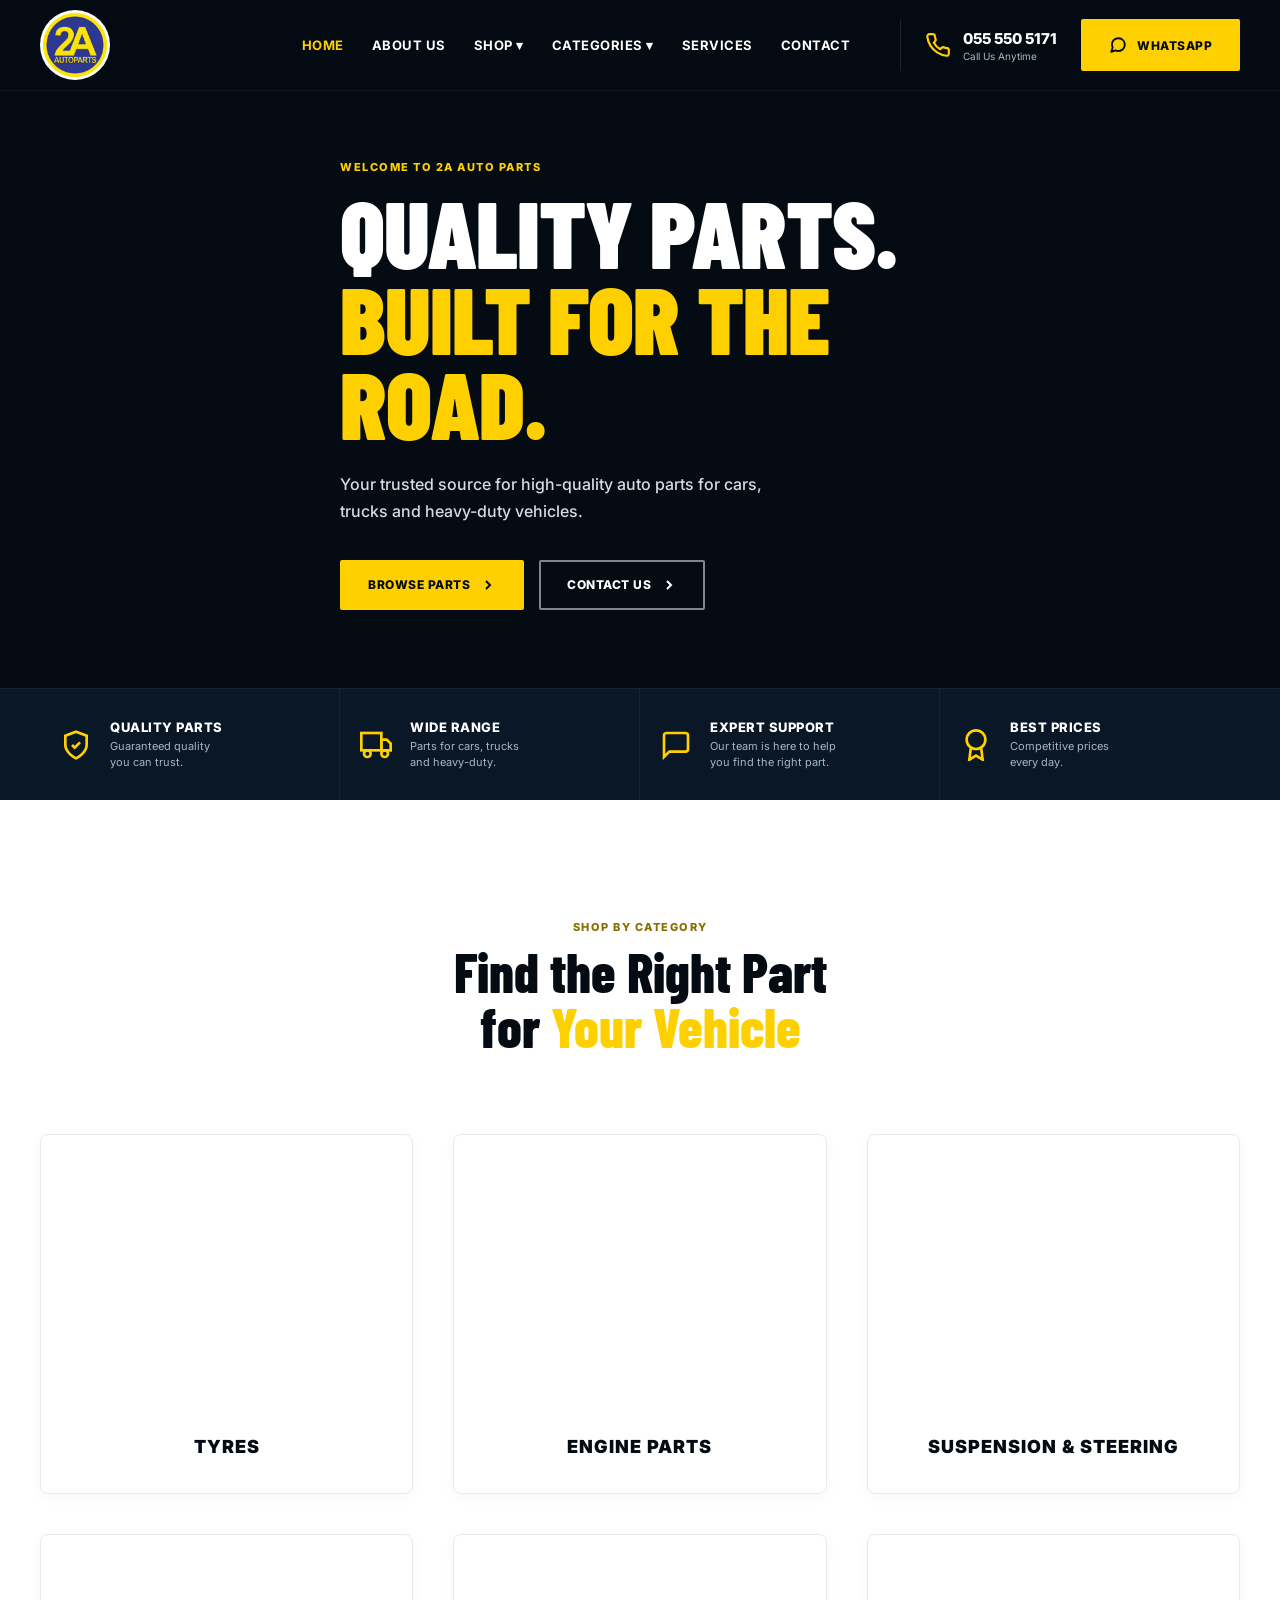
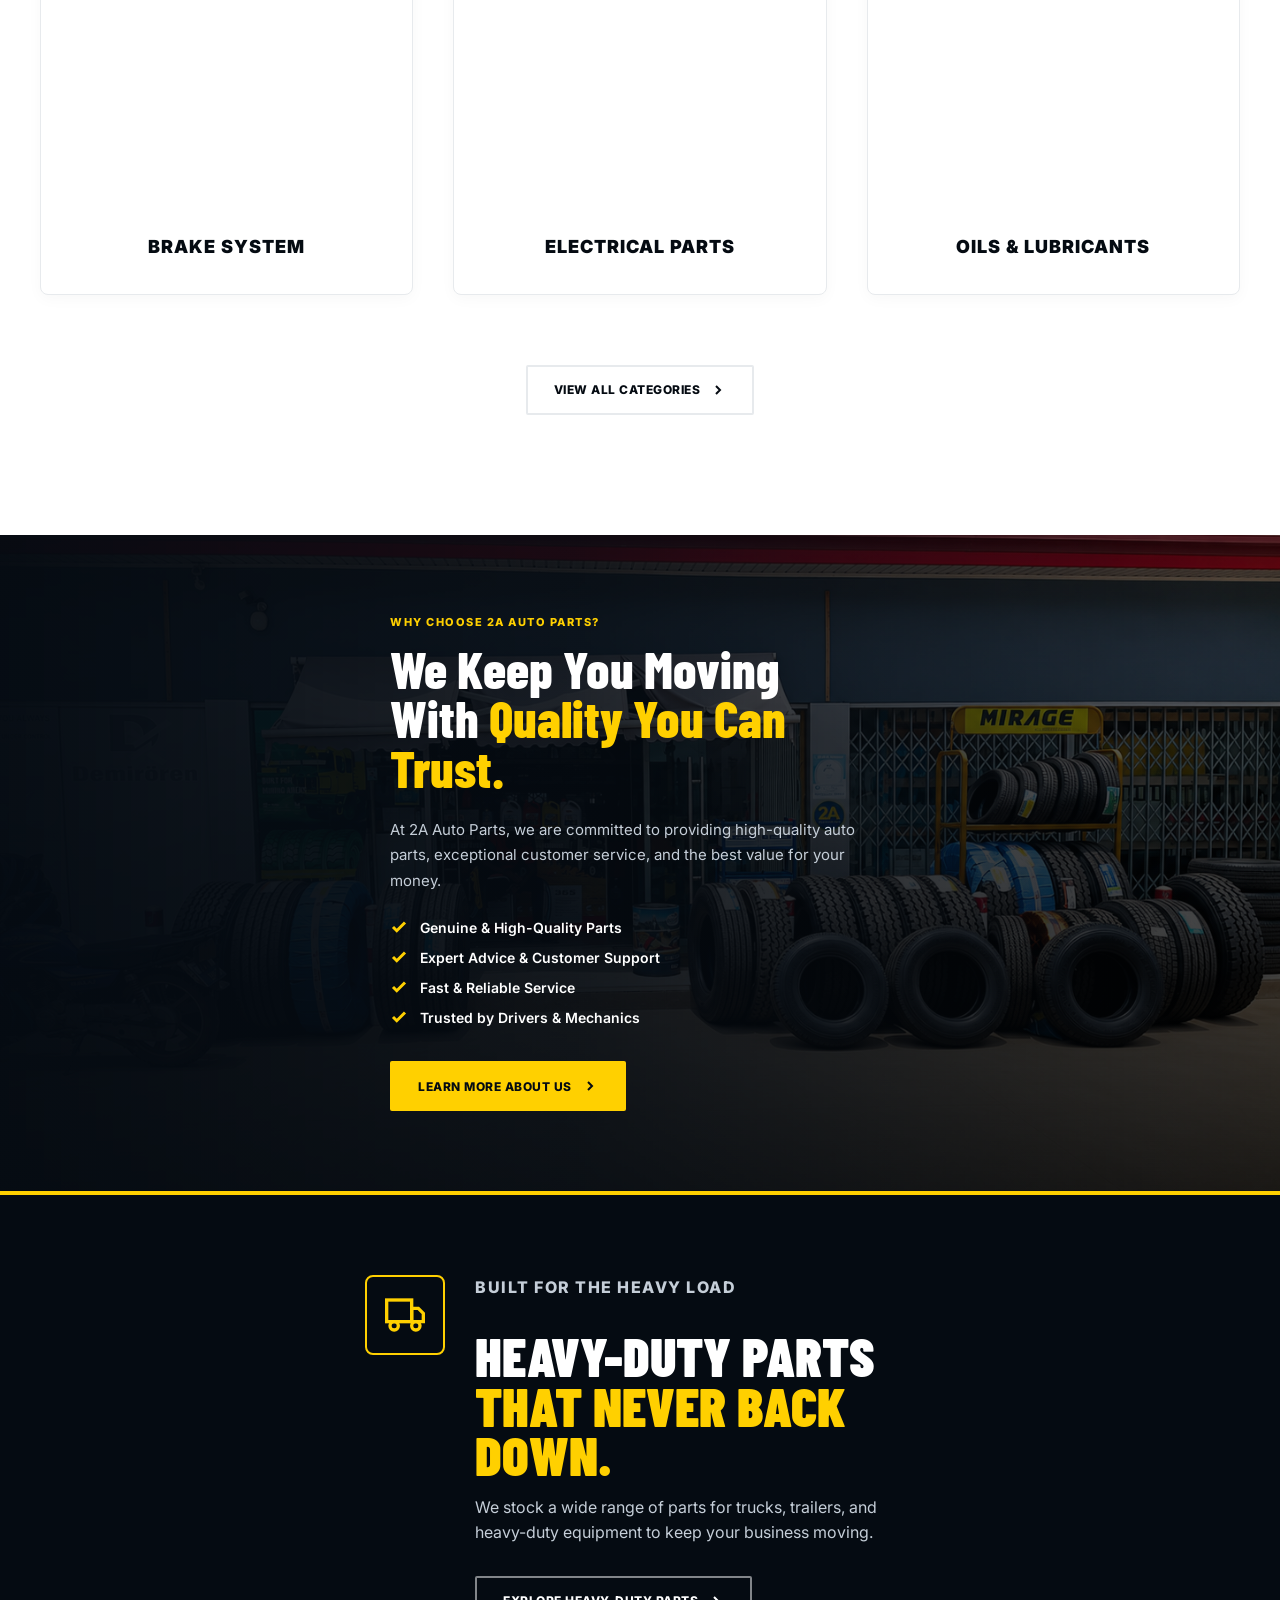
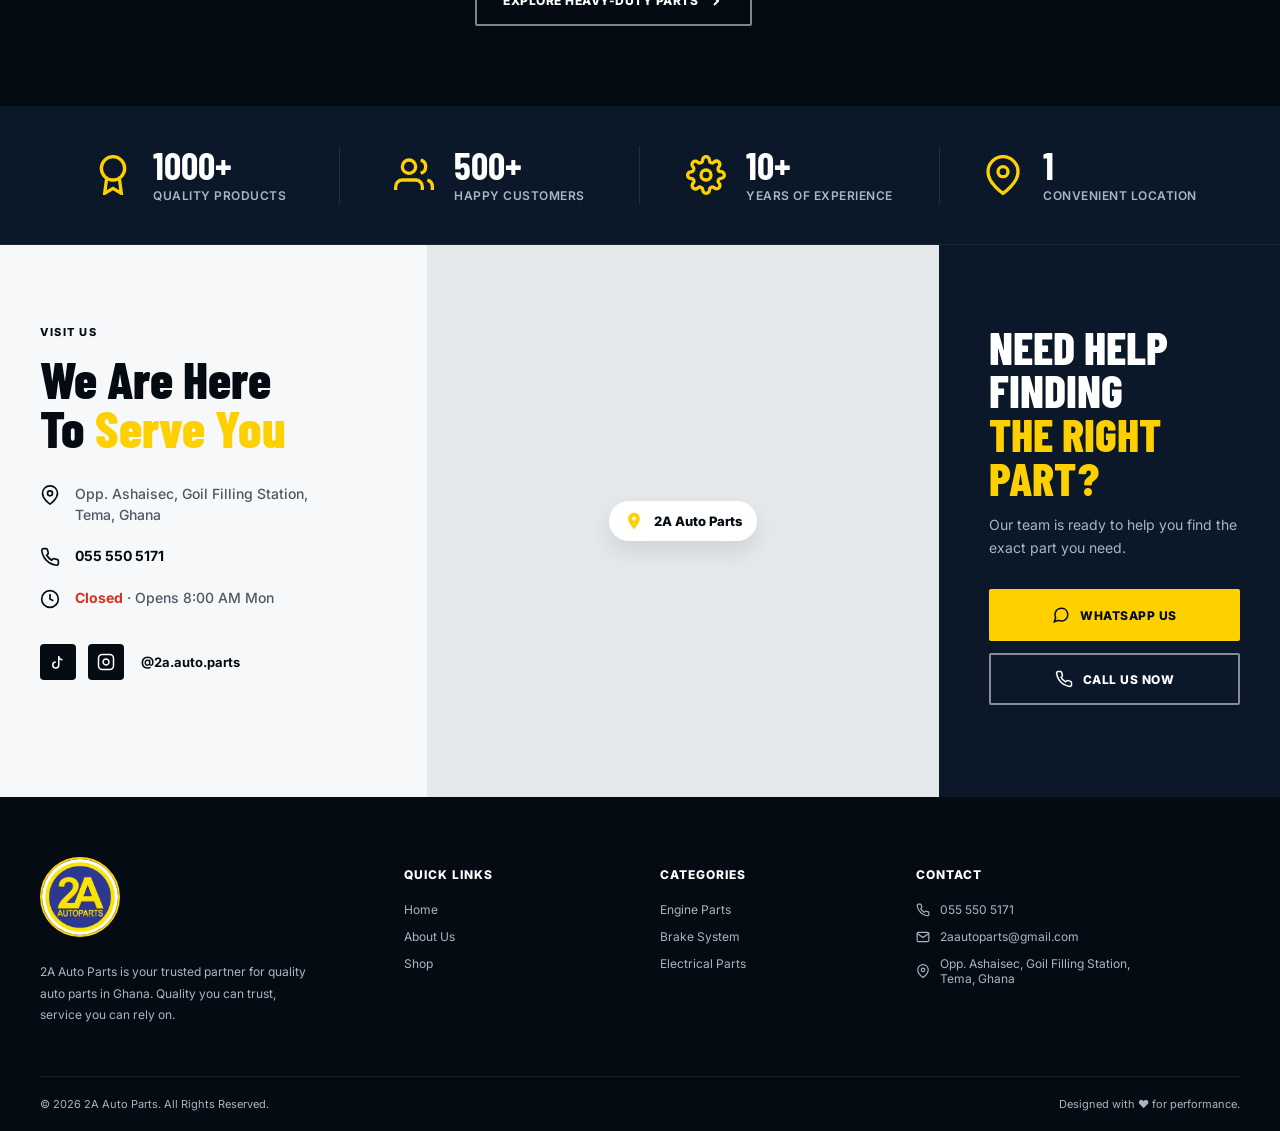
==== index.html @ 483b4a9b "Add files via upload" ====
<!DOCTYPE html>
<html lang="en">
<head>
  <meta charset="UTF-8">
  <meta name="viewport" content="width=device-width, initial-scale=1.0">
  <meta name="description" content="2A Auto Parts — quality auto parts for cars, trucks and heavy-duty vehicles in Tema, Ghana.">
  <title>2A Auto Parts | Home</title>
  <link rel="preconnect" href="https://fonts.googleapis.com">
  <link rel="preconnect" href="https://fonts.gstatic.com" crossorigin>
  <link href="https://fonts.googleapis.com/css2?family=Barlow+Condensed:wght@500;600;700;800;900&family=Inter:wght@400;500;600;700;800&display=swap" rel="stylesheet">
  
  <style>
    /* GLOBAL STYLES */
    * { box-sizing: border-box; margin: 0; padding: 0; }
    :root { --navy: #050b12; --navy-light: #0a1829; --yellow: #ffd000; --white: #fff; --muted: #aab5c2; --border: #e7eaed; }
    
    /* STRICT OVERFLOW PREVENTION FOR MOBILE GAPS */
    html, body { overflow-x: hidden; width: 100%; position: relative; margin: 0; padding: 0; }
    html { scroll-behavior: smooth; }
    body { font-family: 'Inter', Arial, sans-serif; color: #111; background: #fff; }
    a { text-decoration: none; color: inherit; transition: all 0.25s ease; }
    .container { width: min(1200px, calc(100% - 40px)); margin: auto; }

    /* HEADER & NAVIGATION */
    .header { position: absolute; z-index: 1000; top: 0; left: 0; width: 100%; border-bottom: 1px solid rgba(255,255,255,.05); background: rgba(5,11,18,.85); backdrop-filter: blur(12px); -webkit-backdrop-filter: blur(12px); }
    .nav { height: 90px; display: flex; align-items: center; gap: 30px; position: relative; }
    .brand img { width: 70px; height: 70px; border-radius: 50%; display: block; object-fit: cover; position: relative; z-index: 1001; }
    
    .nav-links { display: flex; gap: 28px; align-items: center; margin-left: auto; }
    .nav-links a { font-size: 13px; font-weight: 700; color: #fff; position: relative; text-transform: uppercase; letter-spacing: 0.5px; }
    .nav-links a:hover, .nav-links .active { color: var(--yellow); }
    
    .nav-actions { display: flex; align-items: center; gap: 24px; margin-left: 20px; border-left: 1px solid rgba(255,255,255,0.1); padding-left: 24px; }
    .phone { display: flex; gap: 12px; align-items: center; color: #fff; transition: transform 0.2s; }
    .phone:hover { transform: translateY(-2px); }
    .phone-icon { color: var(--yellow); display: flex; align-items: center; }
    .phone small, .phone b { display: block; }
    .phone b { font-size: 15px; font-weight: 800; }
    .phone small { font-size: 10px; color: var(--muted); margin-top: 2px; }

    /* BUTTONS */
    .btn { display: inline-flex; align-items: center; justify-content: center; gap: 10px; padding: 15px 26px; font-size: 12px; font-weight: 800; text-transform: uppercase; letter-spacing: 0.5px; transition: all 0.3s cubic-bezier(0.4, 0, 0.2, 1); border: 2px solid transparent; cursor: pointer; border-radius: 2px; }
    .btn:hover { transform: translateY(-3px); box-shadow: 0 10px 20px rgba(0,0,0,0.15); }
    .btn-yellow { background: var(--yellow); color: var(--navy); }
    .btn-yellow:hover { background: #ffe047; }
    .btn-outline { border-color: rgba(255,255,255,.5); color: #fff; background: transparent; }
    .btn-outline:hover { background: #fff; color: var(--navy); }

    /* MOBILE MENU ICON & OVERLAY */
    .menu-toggle { display: none; background: none; border: 0; color: #fff; cursor: pointer; transition: color 0.2s; z-index: 1002; position: relative; }
    .menu-toggle:hover { color: var(--yellow); }
    .nav-overlay { position: fixed; inset: 0; background: rgba(0,0,0,0.8); backdrop-filter: blur(5px); -webkit-backdrop-filter: blur(5px); z-index: 998; opacity: 0; visibility: hidden; transition: 0.4s ease; }
    .nav-overlay.mobile-open { opacity: 1; visibility: visible; }

    /* HERO SECTION */
    .hero { min-height: 800px; position: relative; display: flex; align-items: center; background: #050b12 url("https://images.unsplash.com/photo-1486262715619-67b85e0b08d3?auto=format&fit=crop&w=2200&q=85") center/cover no-repeat; padding-top: 90px; }
    .hero-overlay { position: absolute; inset: 0; background: linear-gradient(90deg, rgba(5,11,18,0.95) 0%, rgba(5,11,18,0.7) 50%, rgba(5,11,18,0.1) 100%); }
    .hero-content { position: relative; z-index: 2; padding: 40px 0 160px; max-width: 600px; }
    
    .eyebrow { color: var(--yellow); font-size: 11px; font-weight: 800; letter-spacing: 1.5px; margin-bottom: 15px; text-transform: uppercase; }
    .hero h1 { font-family: "Barlow Condensed", sans-serif; font-size: clamp(60px, 8vw, 95px); line-height: 0.9; color: #fff; font-weight: 900; letter-spacing: -1px; text-transform: uppercase; margin-bottom: 25px; }
    .hero h1 span { color: var(--yellow); display: block; }
    .hero-copy { color: #d5dbe2; line-height: 1.7; font-size: 16px; font-weight: 500; margin-bottom: 35px; max-width: 450px; }
    .hero-buttons { display: flex; gap: 15px; }

    /* TRUST BAR */
    .trust-bar-wrapper { position: absolute; bottom: 0; left: 0; width: 100%; z-index: 4; background: rgba(10,24,41,0.95); border-top: 1px solid rgba(255,255,255,0.05); }
    .trust-bar { display: grid; grid-template-columns: repeat(4, 1fr); width: min(1200px, calc(100% - 40px)); margin: auto; }
    .trust-bar > div { display: flex; gap: 18px; align-items: center; padding: 30px 20px; border-right: 1px solid rgba(255,255,255,0.05); }
    .trust-bar > div:last-child { border-right: 0; }
    .trust-icon { color: var(--yellow); display: flex; align-items: center; justify-content: center; }
    .trust-bar b, .trust-bar small { display: block; }
    .trust-bar b { font-size: 13px; color: #fff; text-transform: uppercase; font-weight: 800; letter-spacing: 0.5px; margin-bottom: 4px; }
    .trust-bar small { font-size: 11px; color: var(--muted); line-height: 1.4; }

    /* CATEGORIES SECTION (MASSIVE & ANIMATED) */
    .categories { background: #fff; padding: 120px 0; }
    .center { text-align: center; }
    .section-heading { margin-bottom: 80px; }
    .section-heading p.eyebrow { color: #8a6d00; margin-bottom: 10px; }
    .section-heading h2 { font-family: "Barlow Condensed", sans-serif; font-size: clamp(45px, 6vw, 55px); line-height: 1; color: var(--navy); font-weight: 800; }
    .section-heading h2 span { color: var(--yellow); }

    /* 3-Column Grid on Desktop */
    .category-grid { display: grid; grid-template-columns: repeat(3, 1fr); gap: 40px; margin-bottom: 70px; }
    
    /* Bouncy Card Hover Animation */
    .category-card { 
      background: #fff; 
      border: 1px solid var(--border); 
      border-radius: 8px; 
      padding: 50px 20px 35px; 
      display: flex; 
      flex-direction: column; 
      align-items: center; 
      justify-content: flex-end; 
      text-align: center; 
      transition: all 0.5s cubic-bezier(0.175, 0.885, 0.32, 1.275); 
      box-shadow: 0 4px 15px rgba(0,0,0,0.03); 
      position: relative;
      z-index: 1;
    }
    .category-card:hover { 
      transform: translateY(-12px); 
      box-shadow: 0 30px 60px rgba(5,11,18,0.12); 
      border-color: var(--yellow); 
      z-index: 10;
    }
    .category-card b { 
      font-size: 18px; 
      color: var(--navy); 
      line-height: 1.3; 
      font-weight: 900; 
      text-transform: uppercase; 
      letter-spacing: 1px; 
      position: relative; 
      z-index: 2; 
      margin-top: 15px;
    }
    
    /* Massive Product Image with Tilt/Pop 3D Animation */
    .category-art { 
      height: 220px; 
      width: 100%; 
      margin-bottom: 15px; 
      background-position: center bottom; 
      background-size: contain; 
      background-repeat: no-repeat; 
      transition: all 0.6s cubic-bezier(0.175, 0.885, 0.32, 1.275);
      filter: drop-shadow(0 15px 25px rgba(0,0,0,0.15));
    }
    .category-card:hover .category-art { 
      transform: scale(1.25) translateY(-20px) rotate(-4deg); 
      filter: drop-shadow(0 35px 40px rgba(0,0,0,0.3)); 
    }
    
    /* User Specific Images */
    .tyre-art { background-image: url("tyres.png"); }
    .engine-art { background-image: url("engine.png"); }
    .suspension-art { background-image: url("suspension.png"); }
    .brake-art { background-image: url("brakes.png"); }
    .battery-art { background-image: url("battery.png"); }
    .oil-art { background-image: url("oil.png"); }

    /* ABOUT SECTION (Storefront) */
    .about { position: relative; min-height: 600px; display: flex; align-items: center; background: #050b12; color: #fff; overflow: hidden; }
    .about-bg { 
      position: absolute; 
      inset: 0; 
      background: 
        linear-gradient(90deg, rgba(5,11,18,0.98) 0%, rgba(5,11,18,0.85) 45%, rgba(0,0,0,0.4) 100%), 
        linear-gradient(0deg, rgba(0,0,0,0.8) 0%, rgba(0,0,0,0.1) 100%),
        url("shop picture.png") center/cover no-repeat; 
    }
    .about-content { position: relative; z-index: 2; max-width: 500px; padding: 80px 0; }
    .about h2 { font-family: "Barlow Condensed", sans-serif; font-size: clamp(40px, 6vw, 52px); line-height: 0.95; margin-bottom: 25px; font-weight: 800; }
    .about h2 span { color: var(--yellow); }
    .about p.body-text { color: #c5ced8; font-size: 15px; line-height: 1.7; margin-bottom: 25px; }
    .about ul { list-style: none; margin-bottom: 35px; }
    .about li { font-size: 14px; margin: 12px 0; color: #fff; display: flex; align-items: center; font-weight: 600; }
    .about li svg { color: var(--yellow); margin-right: 12px; flex-shrink: 0; }

    /* HEAVY DUTY SECTION */
    .heavy { position: relative; min-height: 500px; display: flex; align-items: center; background: #050b12; color: #fff; overflow: hidden; border-top: 4px solid var(--yellow); }
    .heavy-bg { position: absolute; inset: 0; background: linear-gradient(90deg, rgba(5,11,18,0.98) 0%, rgba(5,11,18,0.85) 40%, rgba(5,11,18,0) 100%), url("https://images.unsplash.com/photo-1519003722824-194d4455a60c?auto=format&fit=crop&w=2000&q=80") center/cover no-repeat; }
    .heavy-content { position: relative; z-index: 2; max-width: 550px; padding: 80px 0; display: flex; gap: 30px; align-items: flex-start; }
    .heavy-icon { flex-shrink: 0; width: 80px; height: 80px; border: 2px solid var(--yellow); border-radius: 8px; display: flex; align-items: center; justify-content: center; color: var(--yellow); }
    .heavy-text h2 { font-family: "Barlow Condensed", sans-serif; font-size: clamp(40px, 6vw, 55px); line-height: 0.9; margin-bottom: 15px; text-transform: uppercase; font-weight: 900; }
    .heavy-text h2 span { color: var(--yellow); display: block; }
    .heavy-text p { color: #c5ced8; font-size: 16px; line-height: 1.6; margin-bottom: 30px; }

    /* STATS BAR */
    .stats { background: #0a1829; color: #fff; border-bottom: 1px solid rgba(255,255,255,0.05); }
    .stats-grid { display: grid; grid-template-columns: repeat(4, 1fr); padding: 40px 0; }
    .stats-item { display: flex; align-items: center; gap: 20px; justify-content: center; border-right: 1px solid rgba(255,255,255,0.1); }
    .stats-item:last-child { border: 0; }
    .stats-item svg { color: var(--yellow); width: 40px; height: 40px; }
    .stats-item b { display: block; font-family: "Barlow Condensed", sans-serif; font-size: 38px; line-height: 1; }
    .stats-item span { font-size: 12px; color: var(--muted); font-weight: 600; text-transform: uppercase; letter-spacing: 0.5px; }

    /* CONTACT SECTION */
    .contact-section { background: #f6f8f9; padding: 0; }
    .contact-grid { display: grid; grid-template-columns: 1fr 1.2fr 0.8fr; min-height: 400px; }
    
    .location-info { padding: 80px 40px 80px 0; }
    .location-info h2 { font-family: "Barlow Condensed", sans-serif; font-size: clamp(40px, 6vw, 52px); line-height: 0.95; color: var(--navy); margin-bottom: 30px; font-weight: 800; }
    .location-info h2 span { color: var(--yellow); }
    .contact-line { display: flex; gap: 15px; margin: 20px 0; font-size: 14px; color: #4e5965; line-height: 1.5; align-items: flex-start; font-weight: 500; }
    .contact-line svg { color: var(--navy); flex-shrink: 0; margin-top: 2px; }
    .contact-line strong { color: var(--navy); font-weight: 700; }
    .socials { display: flex; align-items: center; gap: 12px; margin-top: 35px; }
    .social-btn { width: 36px; height: 36px; background: var(--navy); color: #fff; border-radius: 4px; display: flex; align-items: center; justify-content: center; transition: background 0.3s; }
    .social-btn:hover { background: var(--yellow); color: var(--navy); }
    .socials b { font-size: 13px; color: var(--navy); font-weight: 700; margin-left: 5px; }

    .map-container { position: relative; background: #e5e9ec; overflow: hidden; }
    .map-bg { position: absolute; inset: 0; background-image: url("https://images.unsplash.com/photo-1524661135-423995f22d0b?auto=format&fit=crop&w=800&q=80"); background-size: cover; background-position: center; opacity: 0.5; filter: grayscale(100%) contrast(120%); }
    .map-pin { position: absolute; top: 50%; left: 50%; transform: translate(-50%, -50%); display: flex; align-items: center; gap: 10px; background: #fff; padding: 10px 15px; border-radius: 30px; box-shadow: 0 10px 25px rgba(0,0,0,0.1); font-size: 13px; font-weight: 800; color: var(--navy); }
    .map-pin svg { color: var(--yellow); }

    .help-card { background: var(--navy-light); color: #fff; padding: 80px 50px; display: flex; flex-direction: column; justify-content: center; }
    .help-card h2 { font-family: "Barlow Condensed", sans-serif; font-size: clamp(38px, 6vw, 46px); line-height: 0.95; margin-bottom: 15px; font-weight: 800; }
    .help-card h2 span { color: var(--yellow); display: block; }
    .help-card p { font-size: 14px; color: #aab5c2; line-height: 1.6; margin-bottom: 30px; }
    .help-card .btn { width: 100%; margin-bottom: 12px; }

    /* FOOTER */
    footer { background: var(--navy); color: #aab5c2; padding: 60px 0 20px; }
    .footer-grid { display: grid; grid-template-columns: 1.5fr 1fr 1fr 1.5fr; gap: 40px; }
    .footer-logo { width: 80px; height: 80px; border-radius: 50%; margin-bottom: 20px; border: 2px solid var(--yellow); }
    .footer-grid p { font-size: 12px; line-height: 1.8; max-width: 280px; }
    .footer-grid h4 { color: #fff; font-size: 12px; letter-spacing: 1px; margin: 10px 0 20px; text-transform: uppercase; font-weight: 800; }
    .footer-grid a, .footer-grid span { display: flex; align-items: center; gap: 10px; font-size: 12px; margin: 12px 0; color: #aab5c2; transition: color 0.2s; }
    .footer-grid a:hover { color: var(--yellow); }
    .copyright { border-top: 1px solid rgba(255,255,255,0.1); margin-top: 50px; padding-top: 20px; font-size: 11px; display: flex; justify-content: space-between; align-items: center; }

    /* ANIMATIONS */
    .animate-on-scroll { opacity: 0; transform: translateY(30px); transition: opacity 0.8s ease-out, transform 0.8s ease-out; }
    .animate-on-scroll.is-visible { opacity: 1; transform: translateY(0); }

    /* RESPONSIVE CSS */
    @media(max-width: 1100px) {
      .category-grid { grid-template-columns: repeat(3, 1fr); gap: 20px; }
      .contact-grid { grid-template-columns: 1fr 1fr; }
      .map-container { display: none; }
    }

    @media(max-width: 950px) {
      .nav-links {
        display: flex; flex-direction: column; align-items: flex-start; position: fixed; 
        /* Sidebar layout strictly locked to viewport bounds */
        top: 0; bottom: 0; left: auto; right: -320px; height: 100vh; height: 100dvh;
        width: 320px; background: #050b12; box-shadow: -15px 0 50px rgba(0,0,0,0.9);
        padding: 100px 40px 40px; transition: right 0.4s cubic-bezier(0.4, 0, 0.2, 1); 
        z-index: 999; overflow-y: auto;
      }
      .nav-links.mobile-open { right: 0; }
      .nav-links a { font-size: 18px; padding: 15px 0; border-bottom: 1px solid rgba(255,255,255,0.05); width: 100%; color: #fff;}
      .nav-links a:hover, .nav-links .active { color: var(--yellow); }
      .menu-toggle { display: block; margin-left: auto; }
      .nav-actions { display: none; }
      
      .category-grid { grid-template-columns: repeat(2, 1fr); gap: 25px; }
      
      .trust-bar-wrapper { position: relative; }
      .trust-bar { grid-template-columns: repeat(2, 1fr); width: 100%; }
      .trust-bar > div { border-bottom: 1px solid rgba(255,255,255,0.05); }
      
      .stats-grid { grid-template-columns: repeat(2, 1fr); gap: 30px 0; }
      .stats-item { border-right: none; }
    }

    @media(max-width: 680px) {
      .container { width: min(100% - 28px, 1200px); }
      .nav { height: 75px; }
      .brand img { width: 55px; height: 55px; }
      
      .hero { min-height: 600px; padding-top: 80px; }
      .hero-content { padding: 40px 0 80px; text-align: center; }
      .hero-copy { margin: 0 auto 30px; }
      .hero-buttons { flex-direction: column; }
      
      .trust-bar { grid-template-columns: 1fr; }
      .trust-bar > div { border-right: none; }
      
      /* Mobile Category Grid (1 Massive Column) */
      .category-grid { grid-template-columns: 1fr; gap: 35px; }
      .category-art { height: 260px; } /* Huge mobile parts */
      
      .about h2, .heavy-text h2, .location-info h2, .help-card h2 { font-size: 40px; }
      .heavy-content { flex-direction: column; text-align: center; align-items: center; }
      
      .stats-grid { grid-template-columns: 1fr; gap: 40px 0; }
      .contact-grid { grid-template-columns: 1fr; }
      .location-info, .help-card { padding: 50px 20px; }
      
      .footer-grid { grid-template-columns: 1fr; gap: 30px; }
      .copyright { flex-direction: column; gap: 10px; text-align: center; }
    }
  </style>
</head>
<body>
  <div class="nav-overlay"></div>

  <header class="header" id="top">
    <div class="container nav">
      <a class="brand" href="index.html" aria-label="2A Auto Parts home">
        <img src="logo.jpg" alt="2A Auto Parts logo" loading="lazy">
      </a>

      <button class="menu-toggle" aria-label="Open menu" aria-expanded="false">
        <svg width="28" height="28" viewBox="0 0 24 24" fill="none" stroke="currentColor" stroke-width="2" stroke-linecap="round"><line x1="3" y1="12" x2="21" y2="12"></line><line x1="3" y1="6" x2="21" y2="6"></line><line x1="3" y1="18" x2="21" y2="18"></line></svg>
      </button>

      <nav class="nav-links">
        <a class="active" href="index.html">Home</a>
        <a href="about.html">About Us</a>
        <a href="shop.html">Shop ▾</a>
        <a href="shop.html#categories">Categories ▾</a>
        <a href="services.html">Services</a>
        <a href="contact.html">Contact</a>
      </nav>

      <div class="nav-actions">
        <a class="phone" href="tel:+233555505171">
          <span class="phone-icon">
            <svg width="26" height="26" viewBox="0 0 24 24" fill="none" stroke="currentColor" stroke-width="2" stroke-linecap="round" stroke-linejoin="round"><path d="M22 16.92v3a2 2 0 0 1-2.18 2 19.79 19.79 0 0 1-8.63-3.07 19.5 19.5 0 0 1-6-6 19.79 19.79 0 0 1-3.07-8.67A2 2 0 0 1 4.11 2h3a2 2 0 0 1 2 1.72 12.84 12.84 0 0 0 .7 2.81 2 2 0 0 1-.45 2.11L8.09 9.91a16 16 0 0 0 6 6l1.27-1.27a2 2 0 0 1 2.11-.45 12.84 12.84 0 0 0 2.81.7A2 2 0 0 1 22 16.92z"></path></svg>
          </span>
          <span><b>055 550 5171</b><small>Call Us Anytime</small></span>
        </a>
        <a class="btn btn-yellow" href="https://wa.me/233555505171" target="_blank" rel="noopener">
          <svg width="18" height="18" viewBox="0 0 24 24" fill="none" stroke="currentColor" stroke-width="2.5" stroke-linecap="round" stroke-linejoin="round"><path d="M21 11.5a8.38 8.38 0 0 1-.9 3.8 8.5 8.5 0 0 1-7.6 4.7 8.38 8.38 0 0 1-3.8-.9L3 21l1.9-5.7a8.38 8.38 0 0 1-.9-3.8 8.5 8.5 0 0 1 4.7-7.6 8.38 8.38 0 0 1 3.8-.9h.5a8.48 8.48 0 0 1 8 8v.5z"></path></svg>
          WhatsApp
        </a>
      </div>
    </div>
  </header>

  <main>
    <section class="hero">
      <div class="hero-overlay"></div>
      <div class="container hero-content animate-on-scroll">
        <p class="eyebrow">WELCOME TO 2A AUTO PARTS</p>
        <h1>QUALITY PARTS.<br><span>BUILT FOR THE ROAD.</span></h1>
        <p class="hero-copy">Your trusted source for high-quality auto parts for cars, trucks and heavy-duty vehicles.</p>
        <div class="hero-buttons">
          <a class="btn btn-yellow" href="shop.html">Browse Parts <svg width="16" height="16" viewBox="0 0 24 24" fill="none" stroke="currentColor" stroke-width="3"><polyline points="9 18 15 12 9 6"></polyline></svg></a>
          <a class="btn btn-outline" href="contact.html">Contact Us <svg width="16" height="16" viewBox="0 0 24 24" fill="none" stroke="currentColor" stroke-width="3"><polyline points="9 18 15 12 9 6"></polyline></svg></a>
        </div>
      </div>

      <div class="trust-bar-wrapper">
        <div class="trust-bar animate-on-scroll">
          <div>
            <div class="trust-icon"><svg width="32" height="32" viewBox="0 0 24 24" fill="none" stroke="currentColor" stroke-width="2"><path d="M12 22s8-4 8-10V5l-8-3-8 3v7c0 6 8 10 8 10z"></path><polyline points="9 12 11 14 15 10"></polyline></svg></div>
            <div><b>QUALITY PARTS</b><small>Guaranteed quality<br>you can trust.</small></div>
          </div>
          <div>
            <div class="trust-icon"><svg width="32" height="32" viewBox="0 0 24 24" fill="none" stroke="currentColor" stroke-width="2"><rect x="1" y="3" width="15" height="13"></rect><polygon points="16 8 20 8 23 11 23 16 16 16 16 8"></polygon><circle cx="5.5" cy="18.5" r="2.5"></circle><circle cx="18.5" cy="18.5" r="2.5"></circle></svg></div>
            <div><b>WIDE RANGE</b><small>Parts for cars, trucks<br>and heavy-duty.</small></div>
          </div>
          <div>
            <div class="trust-icon"><svg width="32" height="32" viewBox="0 0 24 24" fill="none" stroke="currentColor" stroke-width="2"><path d="M21 15a2 2 0 0 1-2 2H7l-4 4V5a2 2 0 0 1 2-2h14a2 2 0 0 1 2 2z"></path></svg></div>
            <div><b>EXPERT SUPPORT</b><small>Our team is here to help<br>you find the right part.</small></div>
          </div>
          <div>
            <div class="trust-icon"><svg width="32" height="32" viewBox="0 0 24 24" fill="none" stroke="currentColor" stroke-width="2"><circle cx="12" cy="8" r="7"></circle><polyline points="8.21 13.89 7 23 12 20 17 23 15.79 13.88"></polyline></svg></div>
            <div><b>BEST PRICES</b><small>Competitive prices<br>every day.</small></div>
          </div>
        </div>
      </div>
    </section>

    <section class="categories" id="categories">
      <div class="container">
        <div class="section-heading center animate-on-scroll">
          <p class="eyebrow">SHOP BY CATEGORY</p>
          <h2>Find the Right Part<br>for <span>Your Vehicle</span></h2>
        </div>
        
        <div class="category-grid">
          <a class="category-card animate-on-scroll" href="shop.html">
            <div class="category-art tyre-art"></div>
            <b>TYRES</b>
          </a>
          <a class="category-card animate-on-scroll" href="shop.html" style="transition-delay: 0.05s;">
            <div class="category-art engine-art"></div>
            <b>ENGINE PARTS</b>
          </a>
          <a class="category-card animate-on-scroll" href="shop.html" style="transition-delay: 0.1s;">
            <div class="category-art suspension-art"></div>
            <b>SUSPENSION & STEERING</b>
          </a>
          <a class="category-card animate-on-scroll" href="shop.html" style="transition-delay: 0.15s;">
            <div class="category-art brake-art"></div>
            <b>BRAKE SYSTEM</b>
          </a>
          <a class="category-card animate-on-scroll" href="shop.html" style="transition-delay: 0.2s;">
            <div class="category-art battery-art"></div>
            <b>ELECTRICAL PARTS</b>
          </a>
          <a class="category-card animate-on-scroll" href="shop.html" style="transition-delay: 0.25s;">
            <div class="category-art oil-art"></div>
            <b>OILS & LUBRICANTS</b>
          </a>
        </div>
        
        <div class="center animate-on-scroll">
          <a class="btn btn-outline" style="color: var(--navy); border-color: var(--border);" href="shop.html">VIEW ALL CATEGORIES <svg width="16" height="16" viewBox="0 0 24 24" fill="none" stroke="currentColor" stroke-width="3"><polyline points="9 18 15 12 9 6"></polyline></svg></a>
        </div>
      </div>
    </section>

    <section class="about" id="about">
      <div class="about-bg"></div>
      <div class="container about-content animate-on-scroll">
        <p class="eyebrow">WHY CHOOSE 2A AUTO PARTS?</p>
        <h2>We Keep You Moving<br>With <span>Quality You Can Trust.</span></h2>
        <p class="body-text">At 2A Auto Parts, we are committed to providing high-quality auto parts, exceptional customer service, and the best value for your money.</p>
        <ul>
          <li><svg width="18" height="18" viewBox="0 0 24 24" fill="none" stroke="currentColor" stroke-width="4"><polyline points="20 6 9 17 4 12"></polyline></svg> Genuine & High-Quality Parts</li>
          <li><svg width="18" height="18" viewBox="0 0 24 24" fill="none" stroke="currentColor" stroke-width="4"><polyline points="20 6 9 17 4 12"></polyline></svg> Expert Advice & Customer Support</li>
          <li><svg width="18" height="18" viewBox="0 0 24 24" fill="none" stroke="currentColor" stroke-width="4"><polyline points="20 6 9 17 4 12"></polyline></svg> Fast & Reliable Service</li>
          <li><svg width="18" height="18" viewBox="0 0 24 24" fill="none" stroke="currentColor" stroke-width="4"><polyline points="20 6 9 17 4 12"></polyline></svg> Trusted by Drivers & Mechanics</li>
        </ul>
        <a class="btn btn-yellow" href="about.html">LEARN MORE ABOUT US <svg width="16" height="16" viewBox="0 0 24 24" fill="none" stroke="currentColor" stroke-width="3"><polyline points="9 18 15 12 9 6"></polyline></svg></a>
      </div>
    </section>

    <section class="heavy" id="heavy-duty">
      <div class="heavy-bg"></div>
      <div class="container heavy-content animate-on-scroll">
        <div class="heavy-icon">
          <svg width="40" height="40" viewBox="0 0 24 24" fill="none" stroke="currentColor" stroke-width="2"><rect x="1" y="3" width="15" height="13"></rect><polygon points="16 8 20 8 23 11 23 16 16 16 16 8"></polygon><circle cx="5.5" cy="18.5" r="2.5"></circle><circle cx="18.5" cy="18.5" r="2.5"></circle></svg>
        </div>
        <div class="heavy-text">
          <p class="eyebrow">BUILT FOR THE HEAVY LOAD</p>
          <h2>HEAVY-DUTY PARTS<br><span>THAT NEVER BACK DOWN.</span></h2>
          <p>We stock a wide range of parts for trucks, trailers, and heavy-duty equipment to keep your business moving.</p>
          <a class="btn btn-outline" href="shop.html">EXPLORE HEAVY-DUTY PARTS <svg width="16" height="16" viewBox="0 0 24 24" fill="none" stroke="currentColor" stroke-width="3"><polyline points="9 18 15 12 9 6"></polyline></svg></a>
        </div>
      </div>
    </section>

    <section class="stats">
      <div class="container stats-grid animate-on-scroll">
        <div class="stats-item">
          <svg viewBox="0 0 24 24" fill="none" stroke="currentColor" stroke-width="2"><circle cx="12" cy="8" r="7"></circle><polyline points="8.21 13.89 7 23 12 20 17 23 15.79 13.88"></polyline></svg>
          <div><b>1000+</b><span>Quality Products</span></div>
        </div>
        <div class="stats-item">
          <svg viewBox="0 0 24 24" fill="none" stroke="currentColor" stroke-width="2"><path d="M17 21v-2a4 4 0 0 0-4-4H5a4 4 0 0 0-4 4v2"></path><circle cx="9" cy="7" r="4"></circle><path d="M23 21v-2a4 4 0 0 0-3-3.87"></path><path d="M16 3.13a4 4 0 0 1 0 7.75"></path></svg>
          <div><b>500+</b><span>Happy Customers</span></div>
        </div>
        <div class="stats-item">
          <svg viewBox="0 0 24 24" fill="none" stroke="currentColor" stroke-width="2"><circle cx="12" cy="12" r="3"></circle><path d="M19.4 15a1.65 1.65 0 0 0 .33 1.82l.06.06a2 2 0 0 1 0 2.83 2 2 0 0 1-2.83 0l-.06-.06a1.65 1.65 0 0 0-1.82-.33 1.65 1.65 0 0 0-1 1.51V21a2 2 0 0 1-2 2 2 2 0 0 1-2-2v-.09A1.65 1.65 0 0 0 9 19.4a1.65 1.65 0 0 0-1.82.33l-.06.06a2 2 0 0 1-2.83 0 2 2 0 0 1 0-2.83l.06-.06a1.65 1.65 0 0 0 .33-1.82 1.65 1.65 0 0 0-1.51-1H3a2 2 0 0 1-2-2 2 2 0 0 1 2-2h.09A1.65 1.65 0 0 0 4.6 9a1.65 1.65 0 0 0-.33-1.82l-.06-.06a2 2 0 0 1 0-2.83 2 2 0 0 1 2.83 0l.06.06a1.65 1.65 0 0 0 1.82.33H9a1.65 1.65 0 0 0 1-1.51V3a2 2 0 0 1 2-2 2 2 0 0 1 2 2v.09a1.65 1.65 0 0 0 1 1.51 1.65 1.65 0 0 0 1.82-.33l.06-.06a2 2 0 0 1 2.83 0 2 2 0 0 1 0 2.83l-.06.06a1.65 1.65 0 0 0-.33 1.82V9a1.65 1.65 0 0 0 1.51 1H21a2 2 0 0 1 2 2 2 2 0 0 1-2 2h-.09a1.65 1.65 0 0 0-1.51 1z"></path></svg>
          <div><b>10+</b><span>Years of Experience</span></div>
        </div>
        <div class="stats-item">
          <svg viewBox="0 0 24 24" fill="none" stroke="currentColor" stroke-width="2"><path d="M21 10c0 7-9 13-9 13s-9-6-9-13a9 9 0 0 1 18 0z"></path><circle cx="12" cy="10" r="3"></circle></svg>
          <div><b>1</b><span>Convenient Location</span></div>
        </div>
      </div>
    </section>

    <section class="contact-section">
      <div class="contact-grid">
        
        <div class="location-info animate-on-scroll" style="padding-left: max(24px, calc((100vw - 1200px) / 2));">
          <p class="eyebrow" style="color: var(--navy);">VISIT US</p>
          <h2>We Are Here<br>To <span>Serve You</span></h2>
          
          <div class="contact-line">
            <svg width="20" height="20" viewBox="0 0 24 24" fill="none" stroke="currentColor" stroke-width="2"><path d="M21 10c0 7-9 13-9 13s-9-6-9-13a9 9 0 0 1 18 0z"></path><circle cx="12" cy="10" r="3"></circle></svg>
            <div>Opp. Ashaisec, Goil Filling Station,<br>Tema, Ghana</div>
          </div>
          <div class="contact-line">
            <svg width="20" height="20" viewBox="0 0 24 24" fill="none" stroke="currentColor" stroke-width="2"><path d="M22 16.92v3a2 2 0 0 1-2.18 2 19.79 19.79 0 0 1-8.63-3.07 19.5 19.5 0 0 1-6-6 19.79 19.79 0 0 1-3.07-8.67A2 2 0 0 1 4.11 2h3a2 2 0 0 1 2 1.72 12.84 12.84 0 0 0 .7 2.81 2 2 0 0 1-.45 2.11L8.09 9.91a16 16 0 0 0 6 6l1.27-1.27a2 2 0 0 1 2.11-.45 12.84 12.84 0 0 0 2.81.7A2 2 0 0 1 22 16.92z"></path></svg>
            <div><strong>055 550 5171</strong></div>
          </div>
          <div class="contact-line">
            <svg width="20" height="20" viewBox="0 0 24 24" fill="none" stroke="currentColor" stroke-width="2"><circle cx="12" cy="12" r="10"></circle><polyline points="12 6 12 12 16 14"></polyline></svg>
            <div id="shop-status">Loading hours...</div>
          </div>
          
          <div class="socials">
            <a href="#" class="social-btn" aria-label="TikTok"><svg width="18" height="18" viewBox="0 0 24 24" fill="none" stroke="currentColor" stroke-width="2"><path d="M9 12a4 4 0 1 0 4 4V4a5 5 0 0 0 5 5"></path></svg></a>
            <a href="#" class="social-btn" aria-label="Instagram"><svg width="18" height="18" viewBox="0 0 24 24" fill="none" stroke="currentColor" stroke-width="2"><rect x="2" y="2" width="20" height="20" rx="5" ry="5"></rect><path d="M16 11.37A4 4 0 1 1 12.63 8 4 4 0 0 1 16 11.37z"></path><line x1="17.5" y1="6.5" x2="17.51" y2="6.5"></line></svg></a>
            <b>@2a.auto.parts</b>
          </div>
        </div>
        
        <div class="map-container animate-on-scroll">
          <div class="map-bg"></div>
          <div class="map-pin">
            <svg width="20" height="20" viewBox="0 0 24 24" fill="currentColor"><path d="M12 2C8.13 2 5 5.13 5 9c0 5.25 7 13 7 13s7-7.75 7-13c0-3.87-3.13-7-7-7zm0 9.5c-1.38 0-2.5-1.12-2.5-2.5s1.12-2.5 2.5-2.5 2.5 1.12 2.5 2.5-1.12 2.5-2.5 2.5z"></path></svg>
            2A Auto Parts
          </div>
        </div>

        <div class="help-card animate-on-scroll" style="padding-right: max(24px, calc((100vw - 1200px) / 2));">
          <h2>NEED HELP FINDING<br><span>THE RIGHT PART?</span></h2>
          <p>Our team is ready to help you find the exact part you need.</p>
          <a class="btn btn-yellow" href="https://wa.me/233555505171" target="_blank">
            <svg width="18" height="18" viewBox="0 0 24 24" fill="none" stroke="currentColor" stroke-width="2"><path d="M21 11.5a8.38 8.38 0 0 1-.9 3.8 8.5 8.5 0 0 1-7.6 4.7 8.38 8.38 0 0 1-3.8-.9L3 21l1.9-5.7a8.38 8.38 0 0 1-.9-3.8 8.5 8.5 0 0 1 4.7-7.6 8.38 8.38 0 0 1 3.8-.9h.5a8.48 8.48 0 0 1 8 8v.5z"></path></svg>
            WhatsApp Us
          </a>
          <a class="btn btn-outline" href="tel:+233555505171">
            <svg width="18" height="18" viewBox="0 0 24 24" fill="none" stroke="currentColor" stroke-width="2"><path d="M22 16.92v3a2 2 0 0 1-2.18 2 19.79 19.79 0 0 1-8.63-3.07 19.5 19.5 0 0 1-6-6 19.79 19.79 0 0 1-3.07-8.67A2 2 0 0 1 4.11 2h3a2 2 0 0 1 2 1.72 12.84 12.84 0 0 0 .7 2.81 2 2 0 0 1-.45 2.11L8.09 9.91a16 16 0 0 0 6 6l1.27-1.27a2 2 0 0 1 2.11-.45 12.84 12.84 0 0 0 2.81.7A2 2 0 0 1 22 16.92z"></path></svg>
            Call Us Now
          </a>
        </div>
        
      </div>
    </section>
  </main>

  <footer>
    <div class="container footer-grid animate-on-scroll">
      <div>
        <img src="logo.jpg" alt="2A Auto Parts" class="footer-logo" loading="lazy">
        <p>2A Auto Parts is your trusted partner for quality auto parts in Ghana. Quality you can trust, service you can rely on.</p>
      </div>
      <div>
        <h4>QUICK LINKS</h4>
        <a href="index.html">Home</a>
        <a href="about.html">About Us</a>
        <a href="shop.html">Shop</a>
      </div>
      <div>
        <h4>CATEGORIES</h4>
        <a href="shop.html">Engine Parts</a>
        <a href="shop.html">Brake System</a>
        <a href="shop.html">Electrical Parts</a>
      </div>
      <div>
        <h4>CONTACT</h4>
        <a href="tel:+233555505171"><svg width="14" height="14" viewBox="0 0 24 24" fill="none" stroke="currentColor" stroke-width="2"><path d="M22 16.92v3a2 2 0 0 1-2.18 2 19.79 19.79 0 0 1-8.63-3.07 19.5 19.5 0 0 1-6-6 19.79 19.79 0 0 1-3.07-8.67A2 2 0 0 1 4.11 2h3a2 2 0 0 1 2 1.72 12.84 12.84 0 0 0 .7 2.81 2 2 0 0 1-.45 2.11L8.09 9.91a16 16 0 0 0 6 6l1.27-1.27a2 2 0 0 1 2.11-.45 12.84 12.84 0 0 0 2.81.7A2 2 0 0 1 22 16.92z"></path></svg> 055 550 5171</a>
        <a href="mailto:2aautoparts@gmail.com"><svg width="14" height="14" viewBox="0 0 24 24" fill="none" stroke="currentColor" stroke-width="2"><path d="M4 4h16c1.1 0 2 .9 2 2v12c0 1.1-.9 2-2 2H4c-1.1 0-2-.9-2-2V6c0-1.1.9-2 2-2z"></path><polyline points="22,6 12,13 2,6"></polyline></svg> 2aautoparts@gmail.com</a>
        <span><svg width="14" height="14" viewBox="0 0 24 24" fill="none" stroke="currentColor" stroke-width="2"><path d="M21 10c0 7-9 13-9 13s-9-6-9-13a9 9 0 0 1 18 0z"></path><circle cx="12" cy="10" r="3"></circle></svg> Opp. Ashaisec, Goil Filling Station,<br>Tema, Ghana</span>
      </div>
    </div>
    <div class="container copyright">
      <span>© 2026 2A Auto Parts. All Rights Reserved.</span>
      <span>Designed with ♥ for performance.</span>
    </div>
  </footer>

  <script src="global.js"></script>
  
  <!-- Dynamic Open/Close Live Script (Ghana UTC Time) -->
  <script>
    function updateShopStatus() {
      const now = new Date();
      // Force UTC (Ghana Time is GMT/UTC+0) - Solves timezone bugs!
      const day = now.getUTCDay(); 
      const hour = now.getUTCHours(); 
      
      const statusEl = document.getElementById('shop-status');
      if (!statusEl) return;
      
      // Business hours: Mon-Sat (1 to 6), 8 AM to 6 PM (8 to 17)
      const isOpen = (day >= 1 && day <= 6) && (hour >= 8 && hour < 18);
      
      if (isOpen) {
        statusEl.innerHTML = '<strong style="color: #0f9d58;">Open</strong> · Closes 6:00 PM';
      } else {
        statusEl.innerHTML = '<strong style="color: #d93025;">Closed</strong> · Opens 8:00 AM Mon';
      }
    }
    
    updateShopStatus();
    setInterval(updateShopStatus, 60000); 
  </script>
</body>
</html>
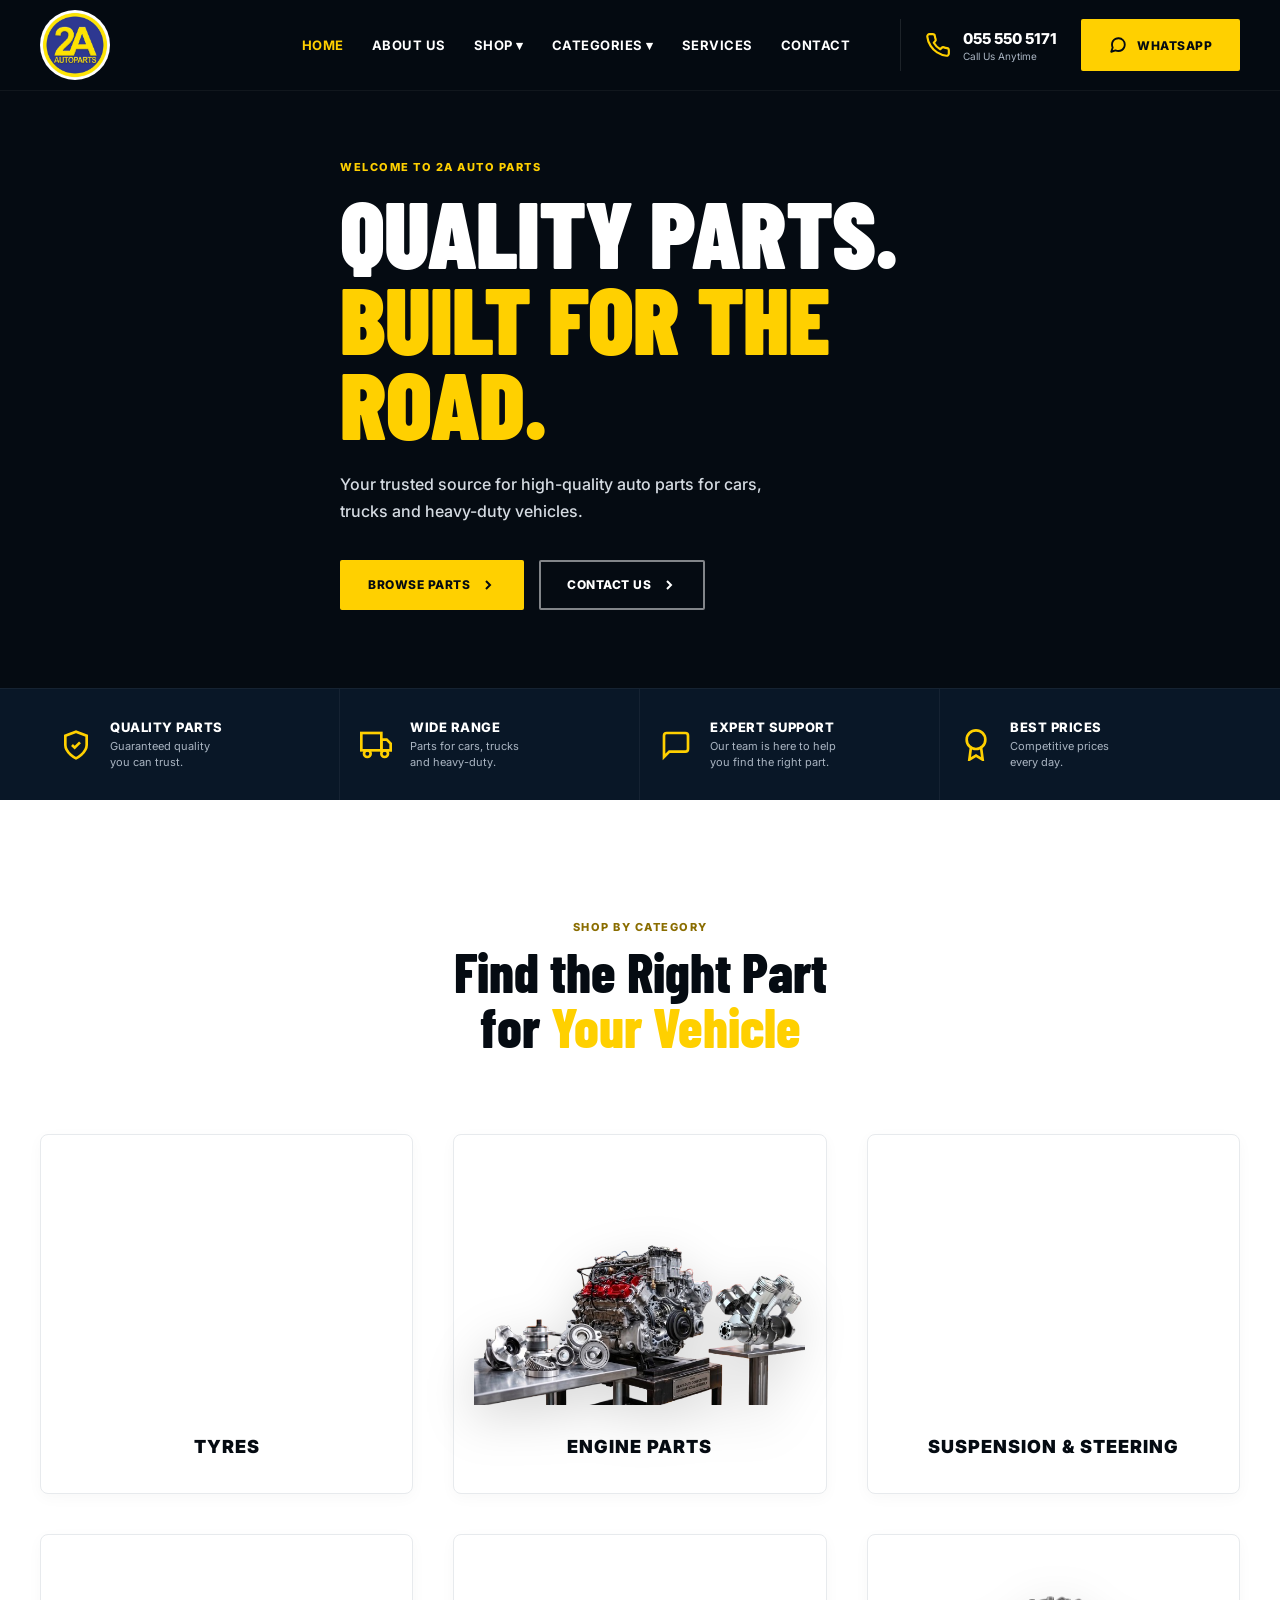
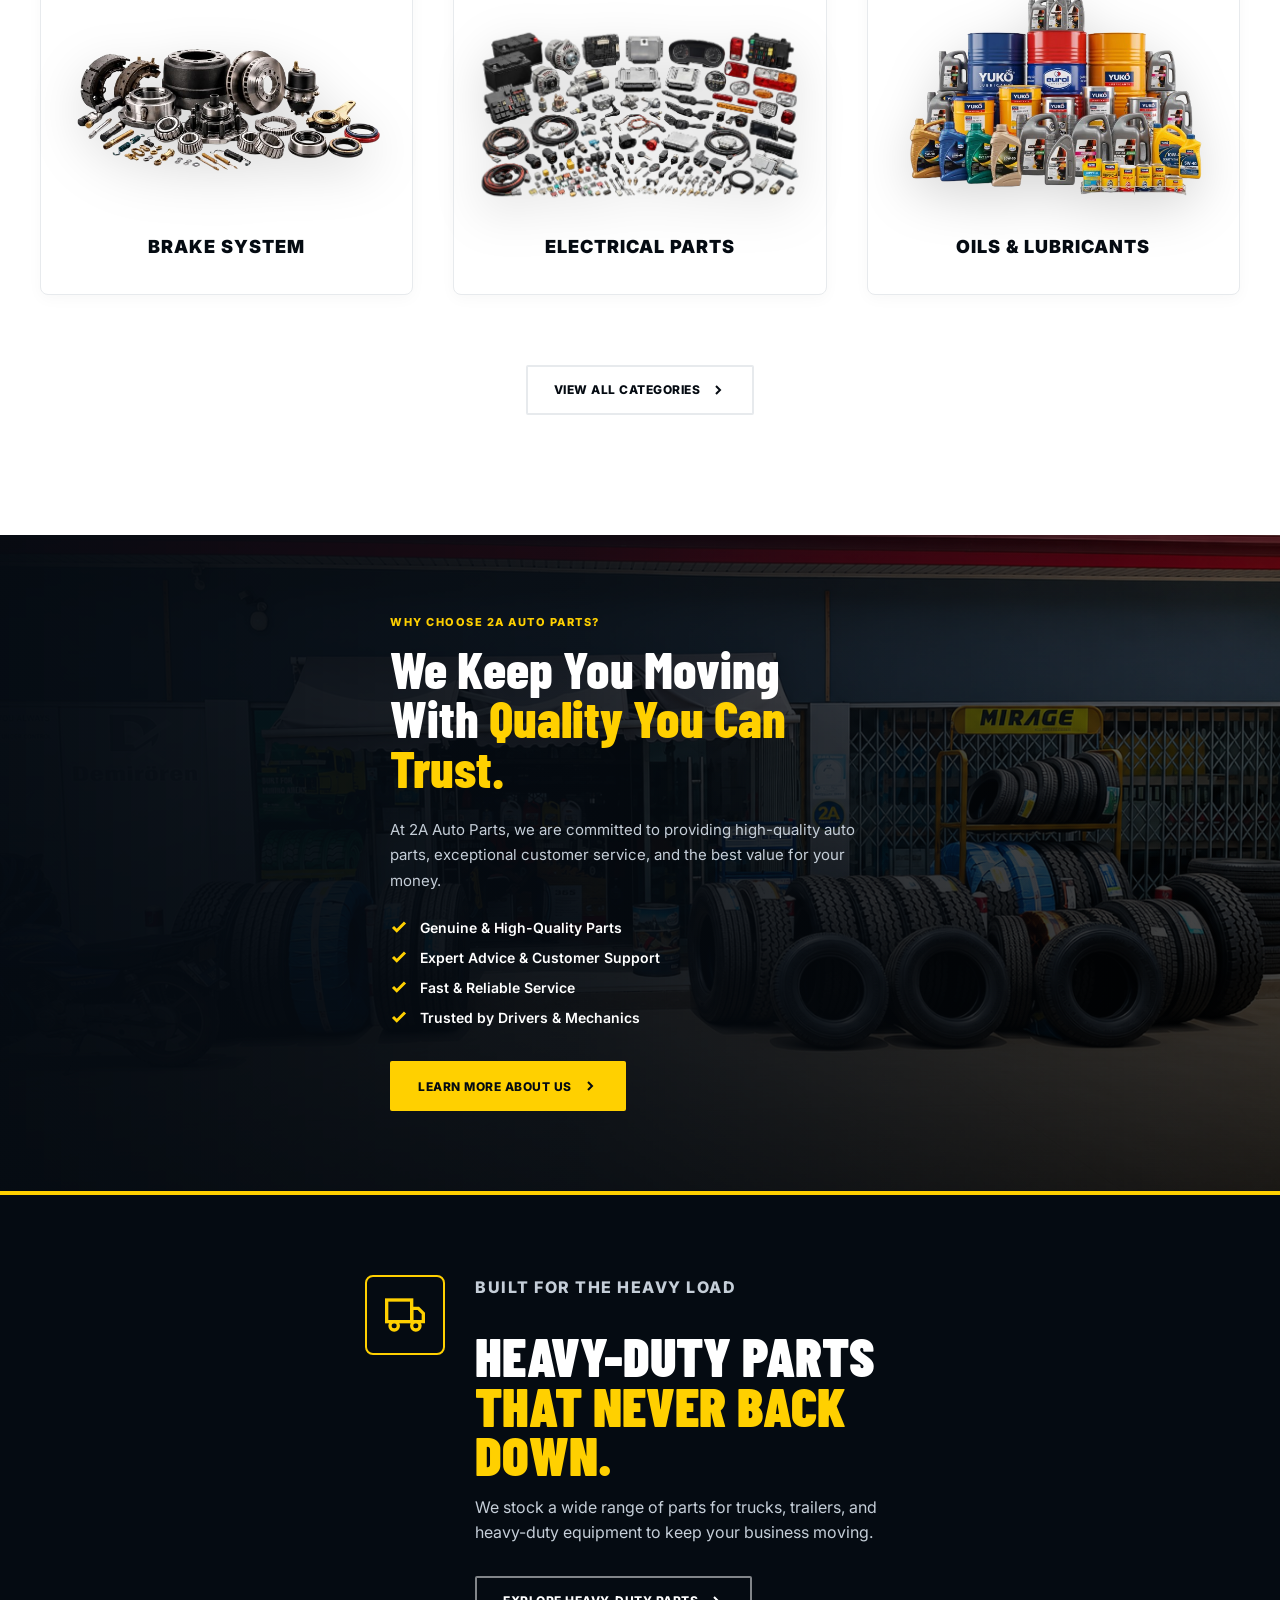
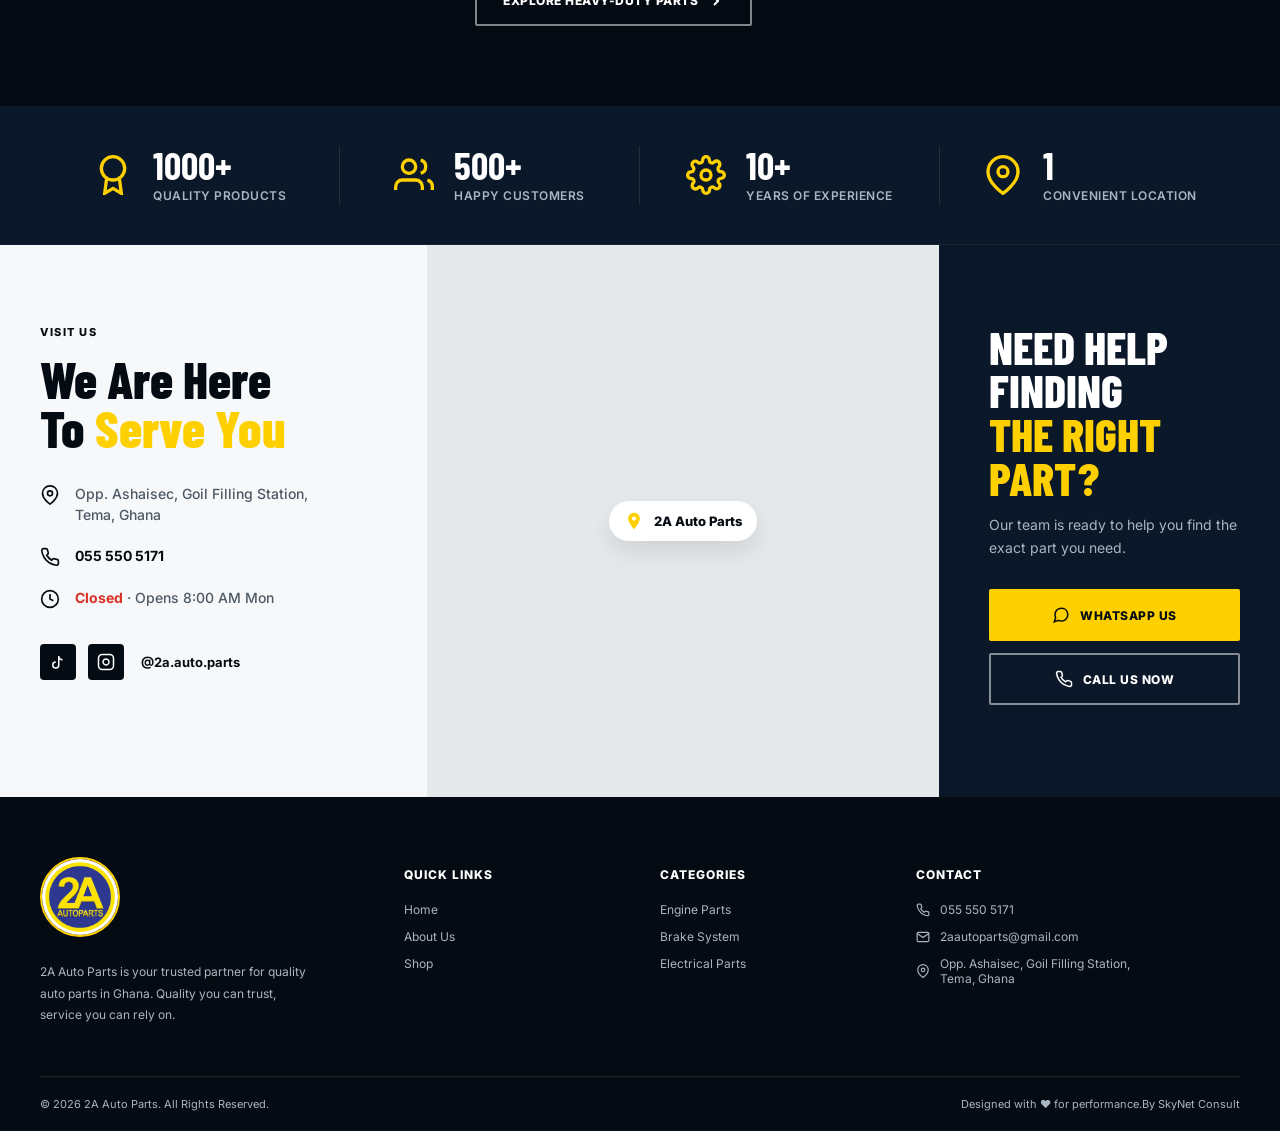
==== commit 0a945b1d: "Add files via upload" ====
--- a/index.html
+++ b/index.html
@@ -522,7 +522,7 @@
     </div>
     <div class="container copyright">
       <span>© 2026 2A Auto Parts. All Rights Reserved.</span>
-      <span>Designed with ♥ for performance.</span>
+      <span>Designed with ♥ for performance.By SkyNet Consult</span>
     </div>
   </footer>
 
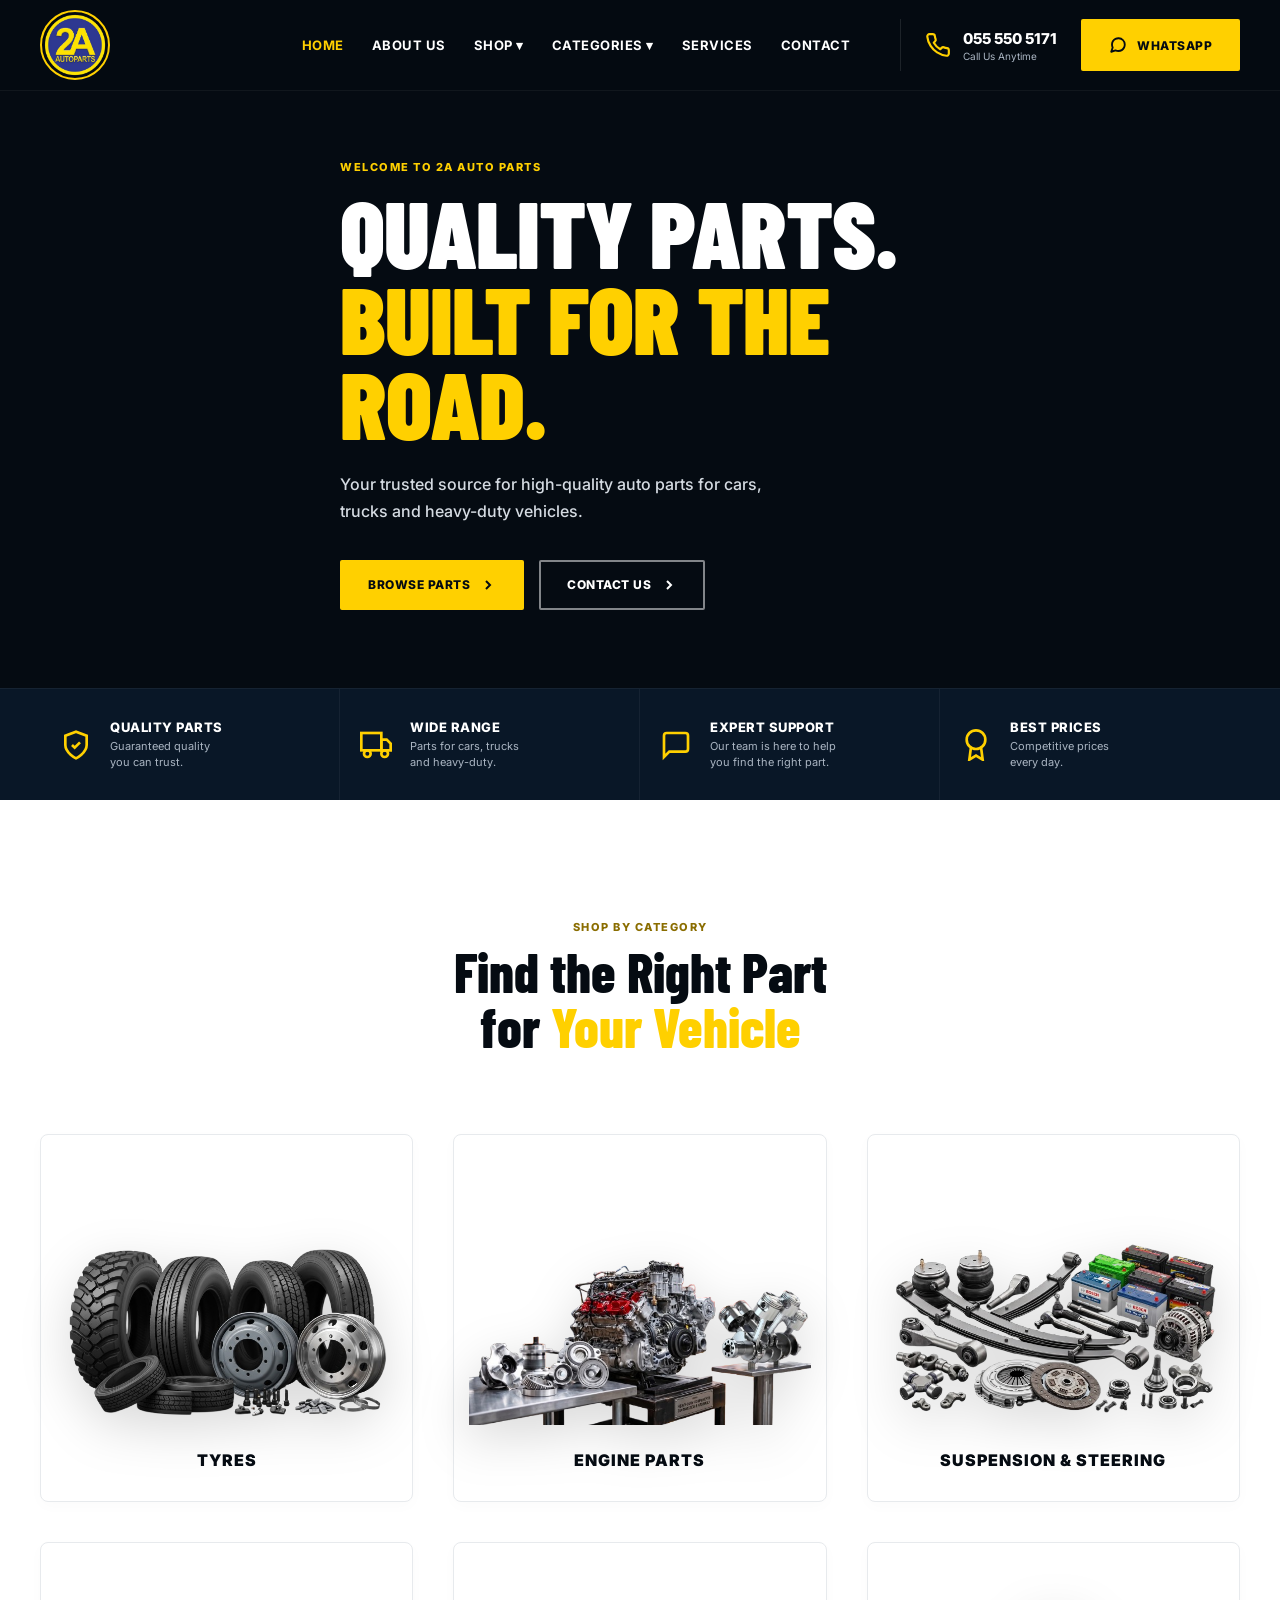
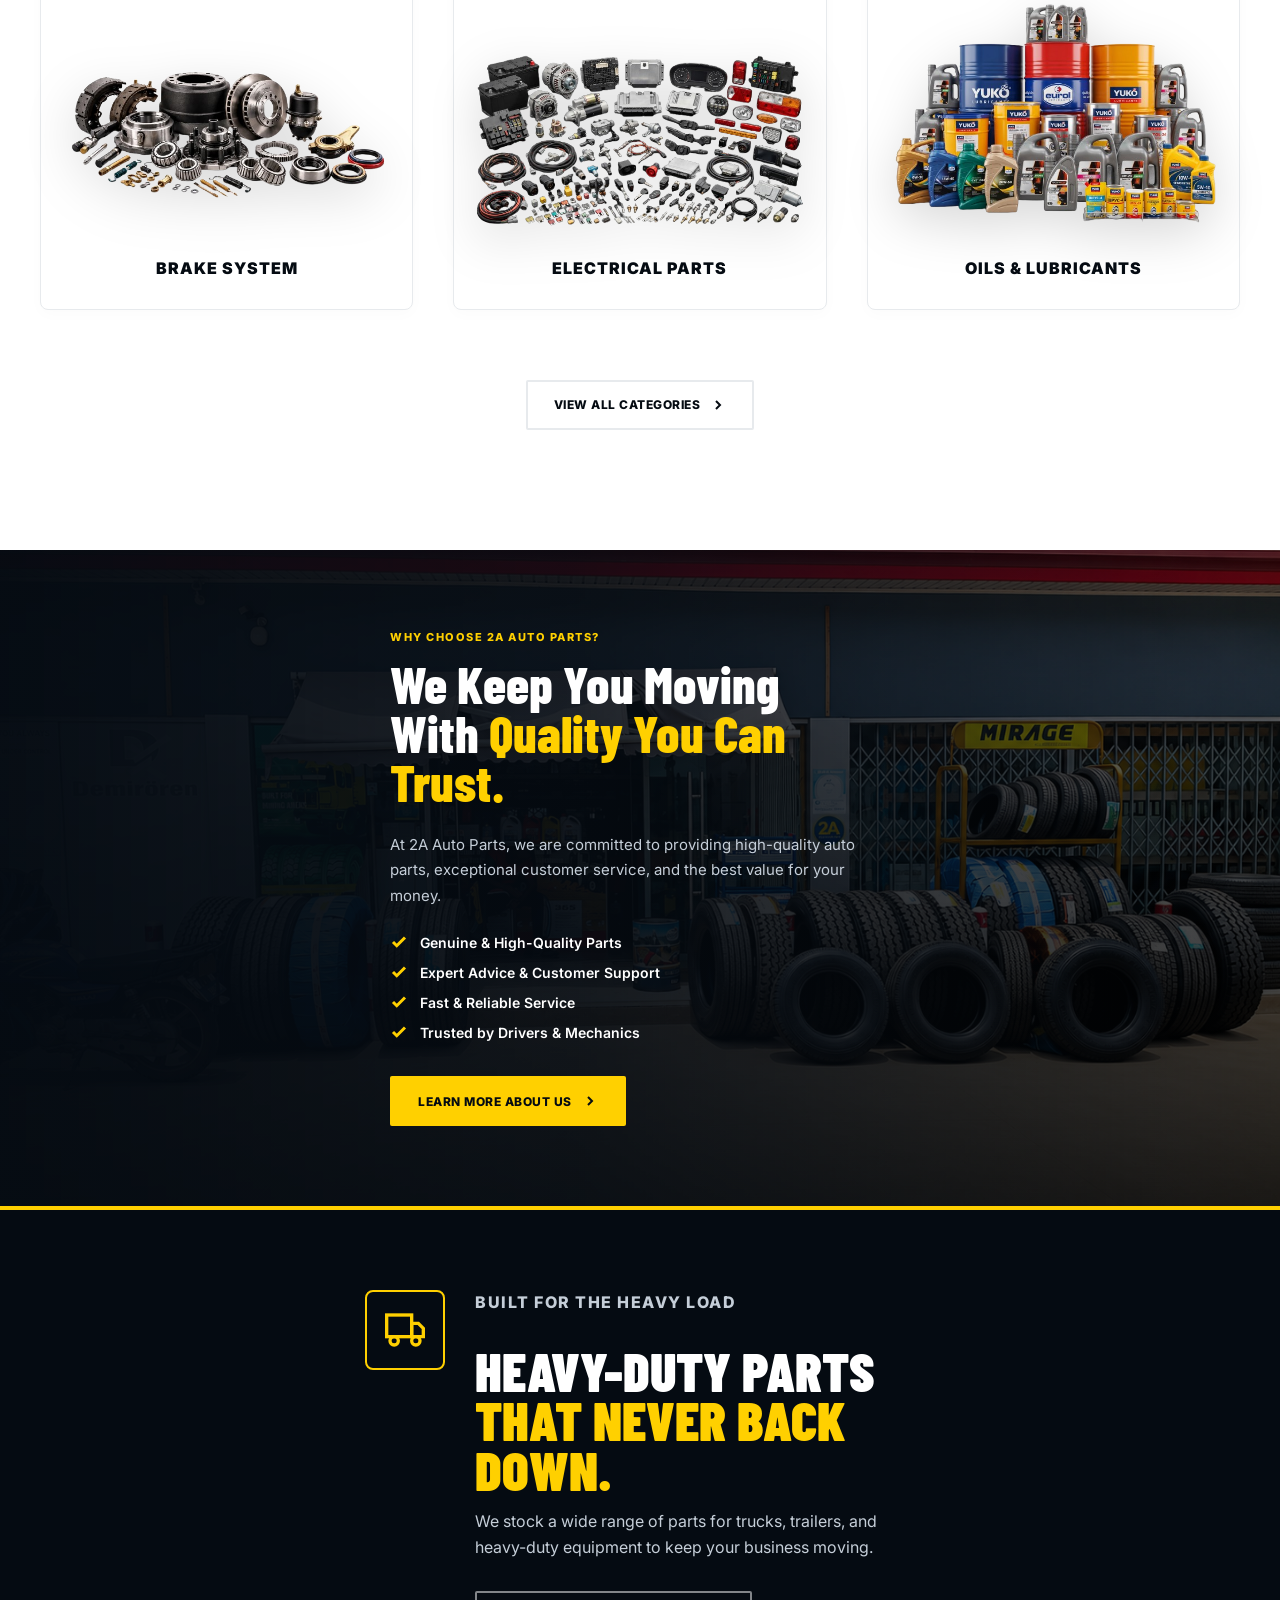
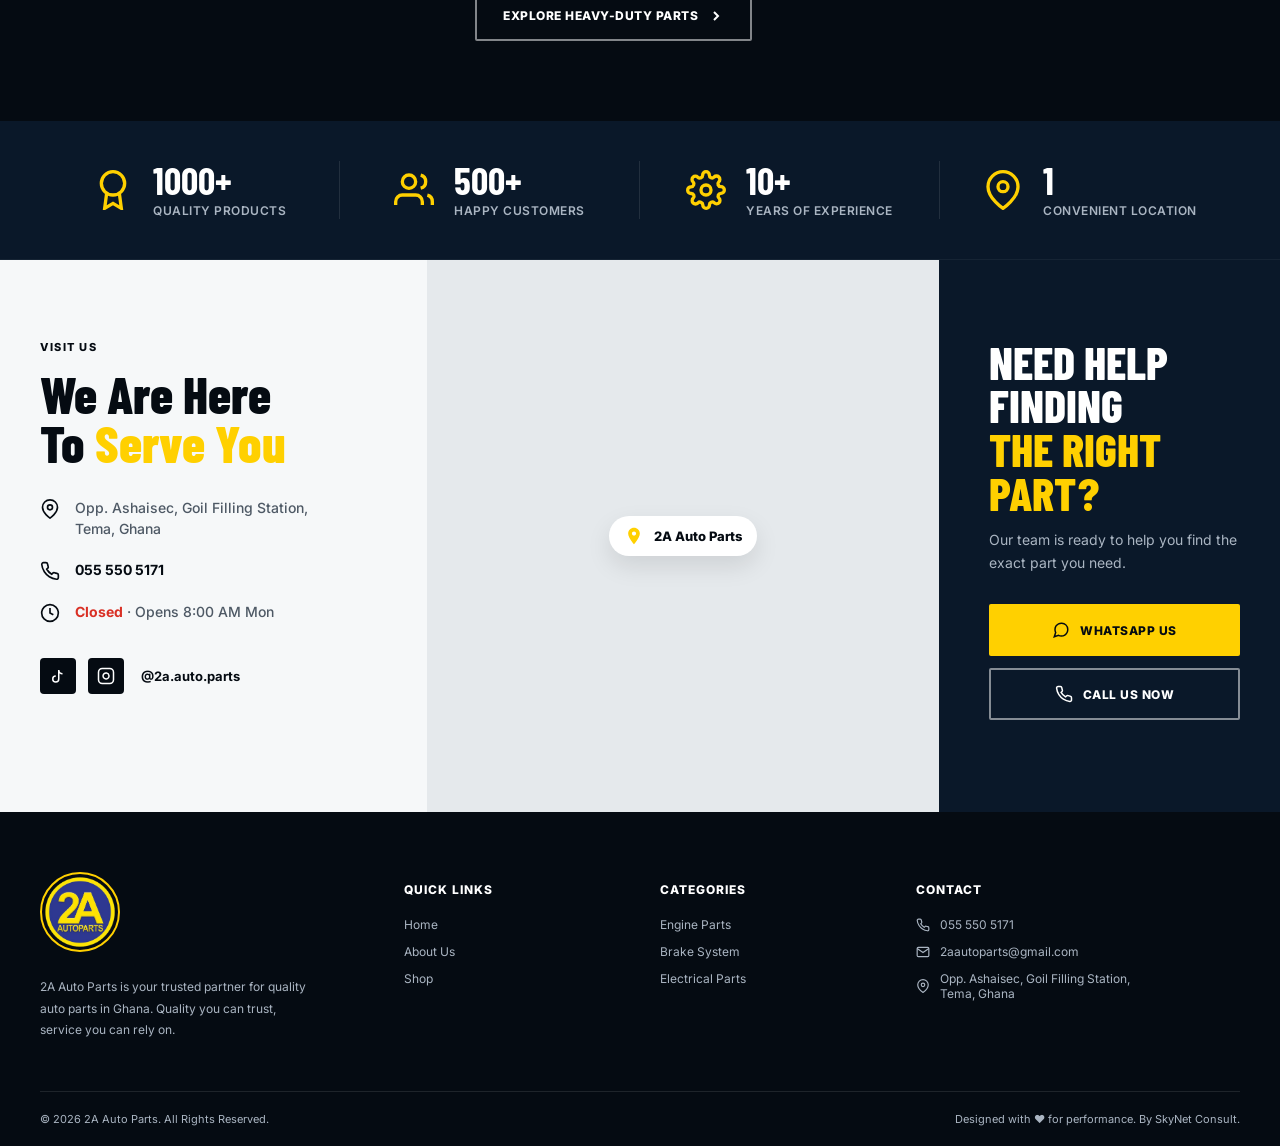
==== commit fef22445: "Add files via upload" ====
--- a/index.html
+++ b/index.html
@@ -24,7 +24,8 @@
     /* HEADER & NAVIGATION */
     .header { position: absolute; z-index: 1000; top: 0; left: 0; width: 100%; border-bottom: 1px solid rgba(255,255,255,.05); background: rgba(5,11,18,.85); backdrop-filter: blur(12px); -webkit-backdrop-filter: blur(12px); }
     .nav { height: 90px; display: flex; align-items: center; gap: 30px; position: relative; }
-    .brand img { width: 70px; height: 70px; border-radius: 50%; display: block; object-fit: cover; position: relative; z-index: 1001; }
+    /* YELLOW RING ADDED HERE */
+    .brand img { width: 70px; height: 70px; border-radius: 50%; display: block; object-fit: cover; position: relative; z-index: 1001; border: 2px solid var(--yellow); }
     
     .nav-links { display: flex; gap: 28px; align-items: center; margin-left: auto; }
     .nav-links a { font-size: 13px; font-weight: 700; color: #fff; position: relative; text-transform: uppercase; letter-spacing: 0.5px; }
@@ -45,10 +46,12 @@
     .btn-yellow:hover { background: #ffe047; }
     .btn-outline { border-color: rgba(255,255,255,.5); color: #fff; background: transparent; }
     .btn-outline:hover { background: #fff; color: var(--navy); }
+    .btn-small { padding: 12px 20px; font-size: 11px; }
 
     /* MOBILE MENU ICON & OVERLAY */
     .menu-toggle { display: none; background: none; border: 0; color: #fff; cursor: pointer; transition: color 0.2s; z-index: 1002; position: relative; }
     .menu-toggle:hover { color: var(--yellow); }
+    
     .nav-overlay { position: fixed; inset: 0; background: rgba(0,0,0,0.8); backdrop-filter: blur(5px); -webkit-backdrop-filter: blur(5px); z-index: 998; opacity: 0; visibility: hidden; transition: 0.4s ease; }
     .nav-overlay.mobile-open { opacity: 1; visibility: visible; }
 
@@ -58,7 +61,7 @@
     .hero-content { position: relative; z-index: 2; padding: 40px 0 160px; max-width: 600px; }
     
     .eyebrow { color: var(--yellow); font-size: 11px; font-weight: 800; letter-spacing: 1.5px; margin-bottom: 15px; text-transform: uppercase; }
-    .hero h1 { font-family: "Barlow Condensed", sans-serif; font-size: clamp(60px, 8vw, 95px); line-height: 0.9; color: #fff; font-weight: 900; letter-spacing: -1px; text-transform: uppercase; margin-bottom: 25px; }
+    .hero h1 { font-family: "Barlow Condensed", sans-serif; font-size: clamp(45px, 8vw, 95px); line-height: 0.9; color: #fff; font-weight: 900; letter-spacing: -1px; text-transform: uppercase; margin-bottom: 25px; }
     .hero h1 span { color: var(--yellow); display: block; }
     .hero-copy { color: #d5dbe2; line-height: 1.7; font-size: 16px; font-weight: 500; margin-bottom: 35px; max-width: 450px; }
     .hero-buttons { display: flex; gap: 15px; }
@@ -73,41 +76,40 @@
     .trust-bar b { font-size: 13px; color: #fff; text-transform: uppercase; font-weight: 800; letter-spacing: 0.5px; margin-bottom: 4px; }
     .trust-bar small { font-size: 11px; color: var(--muted); line-height: 1.4; }
 
-    /* CATEGORIES SECTION (MASSIVE & ANIMATED) */
+    /* CATEGORIES SECTION (MASSIVE ANIMATED CARDS) */
     .categories { background: #fff; padding: 120px 0; }
     .center { text-align: center; }
     .section-heading { margin-bottom: 80px; }
     .section-heading p.eyebrow { color: #8a6d00; margin-bottom: 10px; }
-    .section-heading h2 { font-family: "Barlow Condensed", sans-serif; font-size: clamp(45px, 6vw, 55px); line-height: 1; color: var(--navy); font-weight: 800; }
+    .section-heading h2 { font-family: "Barlow Condensed", sans-serif; font-size: clamp(40px, 6vw, 55px); line-height: 1; color: var(--navy); font-weight: 800; }
     .section-heading h2 span { color: var(--yellow); }
 
-    /* 3-Column Grid on Desktop */
     .category-grid { display: grid; grid-template-columns: repeat(3, 1fr); gap: 40px; margin-bottom: 70px; }
     
-    /* Bouncy Card Hover Animation */
+    /* Bigger, Bouncier Cards */
     .category-card { 
       background: #fff; 
       border: 1px solid var(--border); 
       border-radius: 8px; 
-      padding: 50px 20px 35px; 
+      padding: 40px 15px 30px; 
       display: flex; 
       flex-direction: column; 
       align-items: center; 
       justify-content: flex-end; 
       text-align: center; 
       transition: all 0.5s cubic-bezier(0.175, 0.885, 0.32, 1.275); 
-      box-shadow: 0 4px 15px rgba(0,0,0,0.03); 
+      box-shadow: 0 4px 15px rgba(0,0,0,0.02); 
       position: relative;
       z-index: 1;
     }
     .category-card:hover { 
-      transform: translateY(-12px); 
+      transform: translateY(-10px); 
       box-shadow: 0 30px 60px rgba(5,11,18,0.12); 
       border-color: var(--yellow); 
       z-index: 10;
     }
     .category-card b { 
-      font-size: 18px; 
+      font-size: 16px; 
       color: var(--navy); 
       line-height: 1.3; 
       font-weight: 900; 
@@ -118,23 +120,24 @@
       margin-top: 15px;
     }
     
-    /* Massive Product Image with Tilt/Pop 3D Animation */
+    /* The Massive Leaping Images */
     .category-art { 
-      height: 220px; 
+      height: 250px; 
       width: 100%; 
-      margin-bottom: 15px; 
+      margin-bottom: 10px; 
       background-position: center bottom; 
       background-size: contain; 
       background-repeat: no-repeat; 
-      transition: all 0.6s cubic-bezier(0.175, 0.885, 0.32, 1.275);
-      filter: drop-shadow(0 15px 25px rgba(0,0,0,0.15));
-    }
+      transition: all 0.5s cubic-bezier(0.175, 0.885, 0.32, 1.275);
+      filter: drop-shadow(0 15px 25px rgba(0,0,0,0.15)); 
+    }
+    
     .category-card:hover .category-art { 
-      transform: scale(1.25) translateY(-20px) rotate(-4deg); 
-      filter: drop-shadow(0 35px 40px rgba(0,0,0,0.3)); 
-    }
-    
-    /* User Specific Images */
+      transform: scale(1.15) translateY(-20px); 
+      filter: drop-shadow(0 30px 40px rgba(0,0,0,0.3)); 
+    }
+    
+    /* YOUR LOCAL IMAGE FILES */
     .tyre-art { background-image: url("tyres.png"); }
     .engine-art { background-image: url("engine.png"); }
     .suspension-art { background-image: url("suspension.png"); }
@@ -142,7 +145,7 @@
     .battery-art { background-image: url("battery.png"); }
     .oil-art { background-image: url("oil.png"); }
 
-    /* ABOUT SECTION (Storefront) */
+    /* ABOUT SECTION */
     .about { position: relative; min-height: 600px; display: flex; align-items: center; background: #050b12; color: #fff; overflow: hidden; }
     .about-bg { 
       position: absolute; 
@@ -228,7 +231,6 @@
     @media(max-width: 950px) {
       .nav-links {
         display: flex; flex-direction: column; align-items: flex-start; position: fixed; 
-        /* Sidebar layout strictly locked to viewport bounds */
         top: 0; bottom: 0; left: auto; right: -320px; height: 100vh; height: 100dvh;
         width: 320px; background: #050b12; box-shadow: -15px 0 50px rgba(0,0,0,0.9);
         padding: 100px 40px 40px; transition: right 0.4s cubic-bezier(0.4, 0, 0.2, 1); 
@@ -285,7 +287,7 @@
   <header class="header" id="top">
     <div class="container nav">
       <a class="brand" href="index.html" aria-label="2A Auto Parts home">
-        <img src="logo.jpg" alt="2A Auto Parts logo" loading="lazy">
+        <img src="logo.png" alt="2A Auto Parts logo" loading="lazy">
       </a>
 
       <button class="menu-toggle" aria-label="Open menu" aria-expanded="false">
@@ -498,7 +500,7 @@
   <footer>
     <div class="container footer-grid animate-on-scroll">
       <div>
-        <img src="logo.jpg" alt="2A Auto Parts" class="footer-logo" loading="lazy">
+        <img src="logo.png" alt="2A Auto Parts" class="footer-logo" loading="lazy">
         <p>2A Auto Parts is your trusted partner for quality auto parts in Ghana. Quality you can trust, service you can rely on.</p>
       </div>
       <div>
@@ -522,7 +524,7 @@
     </div>
     <div class="container copyright">
       <span>© 2026 2A Auto Parts. All Rights Reserved.</span>
-      <span>Designed with ♥ for performance.By SkyNet Consult</span>
+      <span>Designed with ♥ for performance. By SkyNet Consult.</span>
     </div>
   </footer>
 
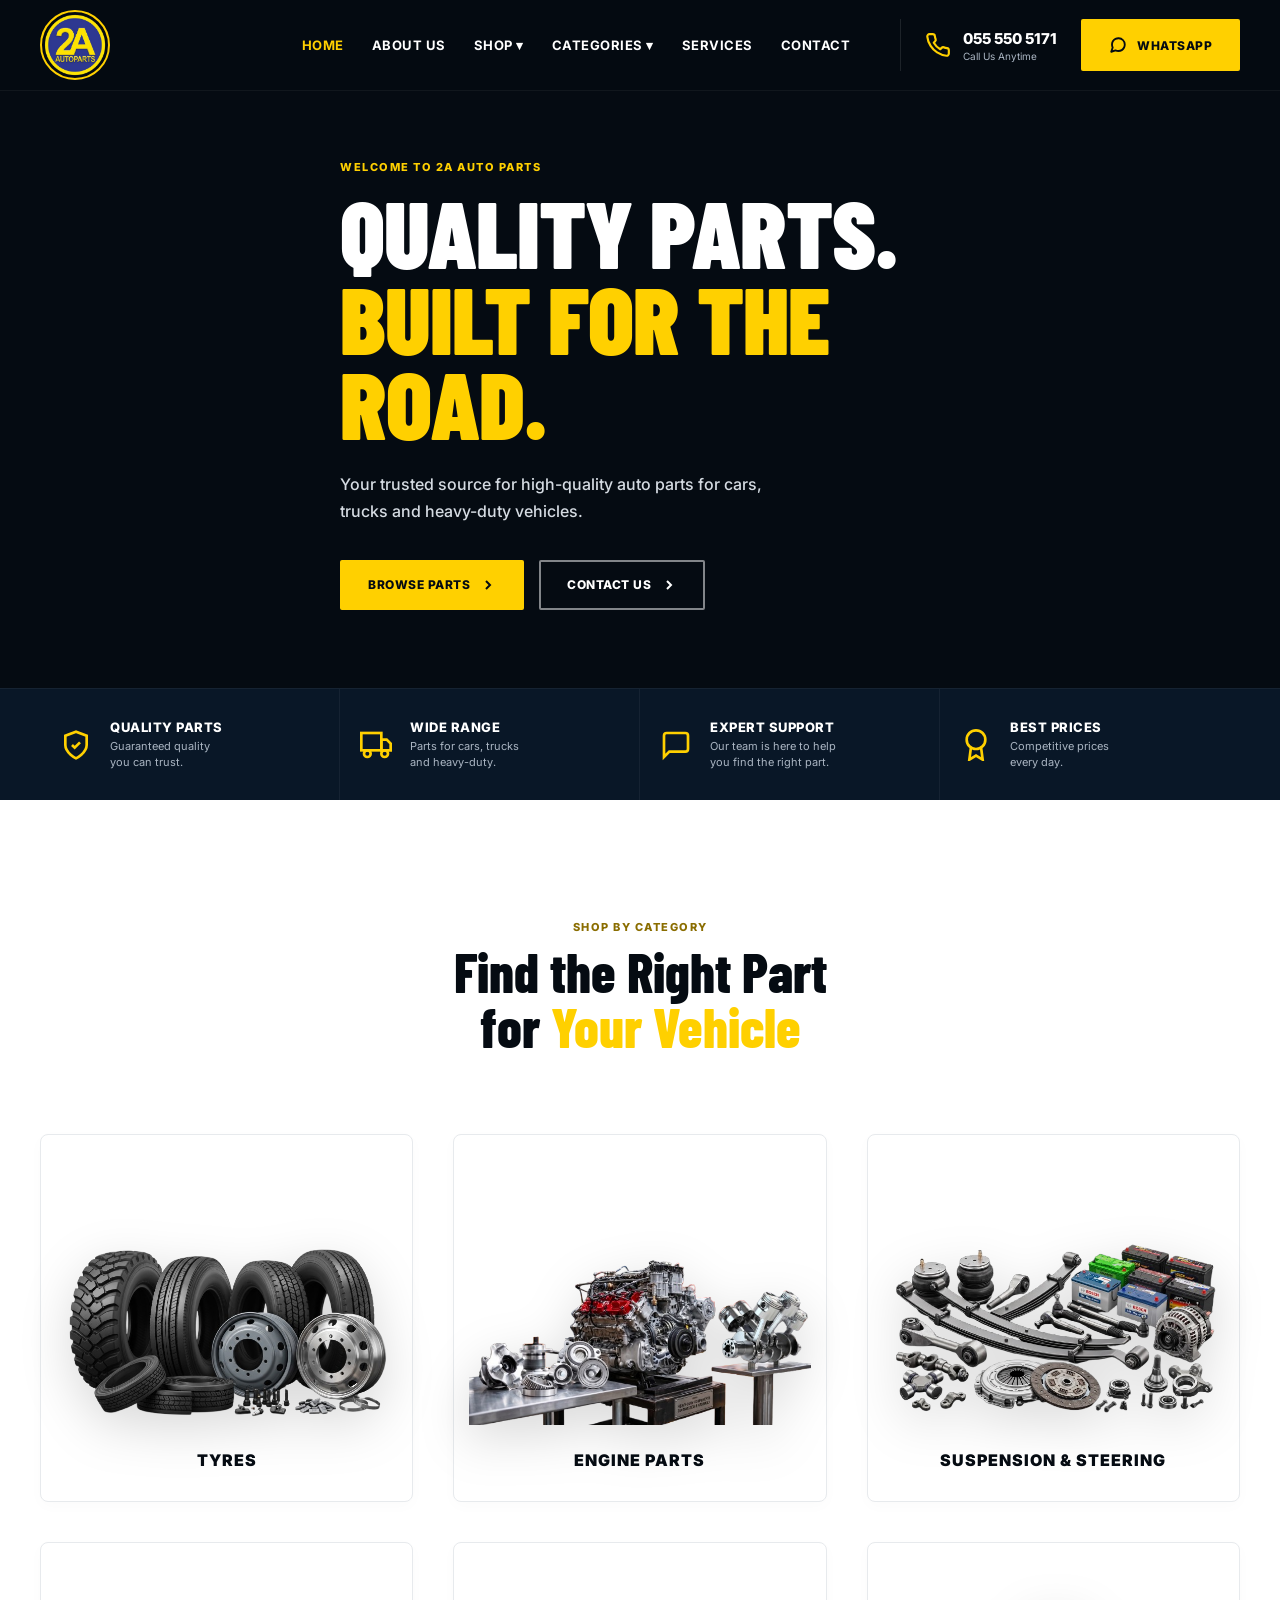
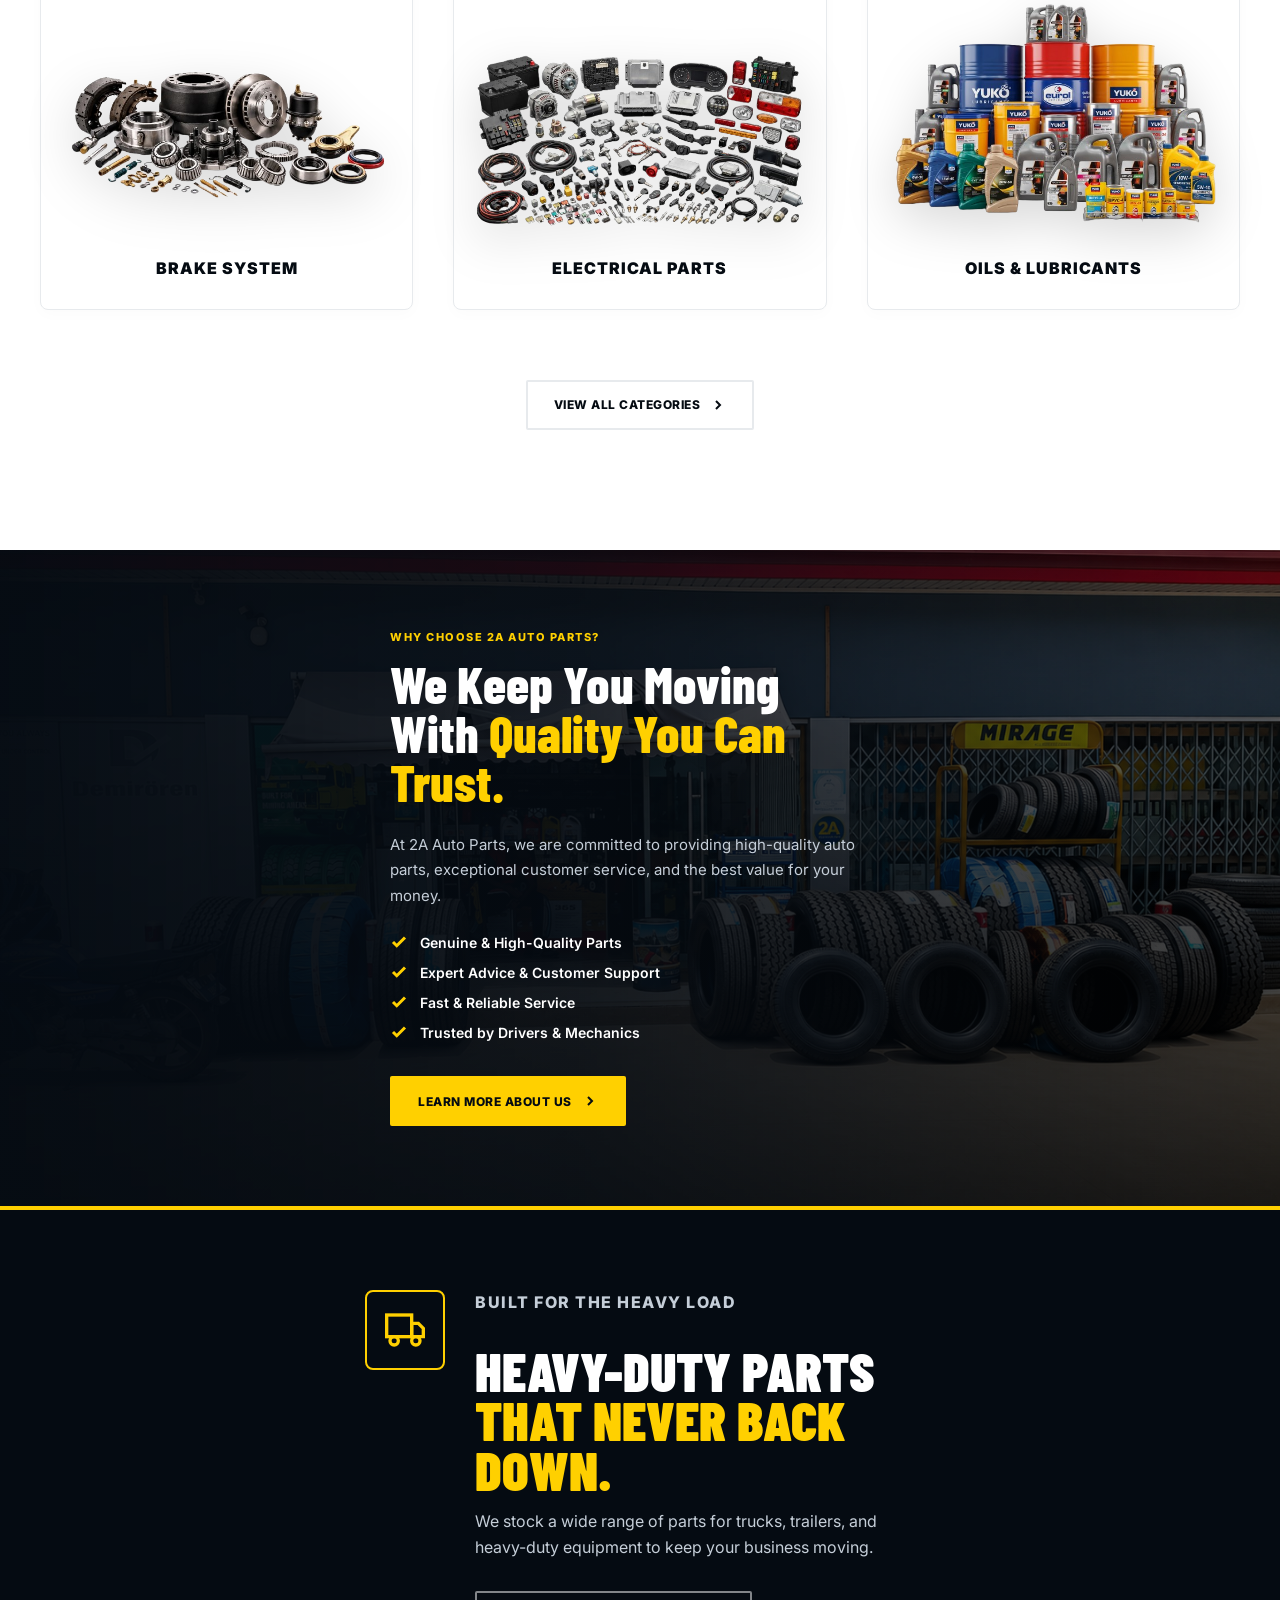
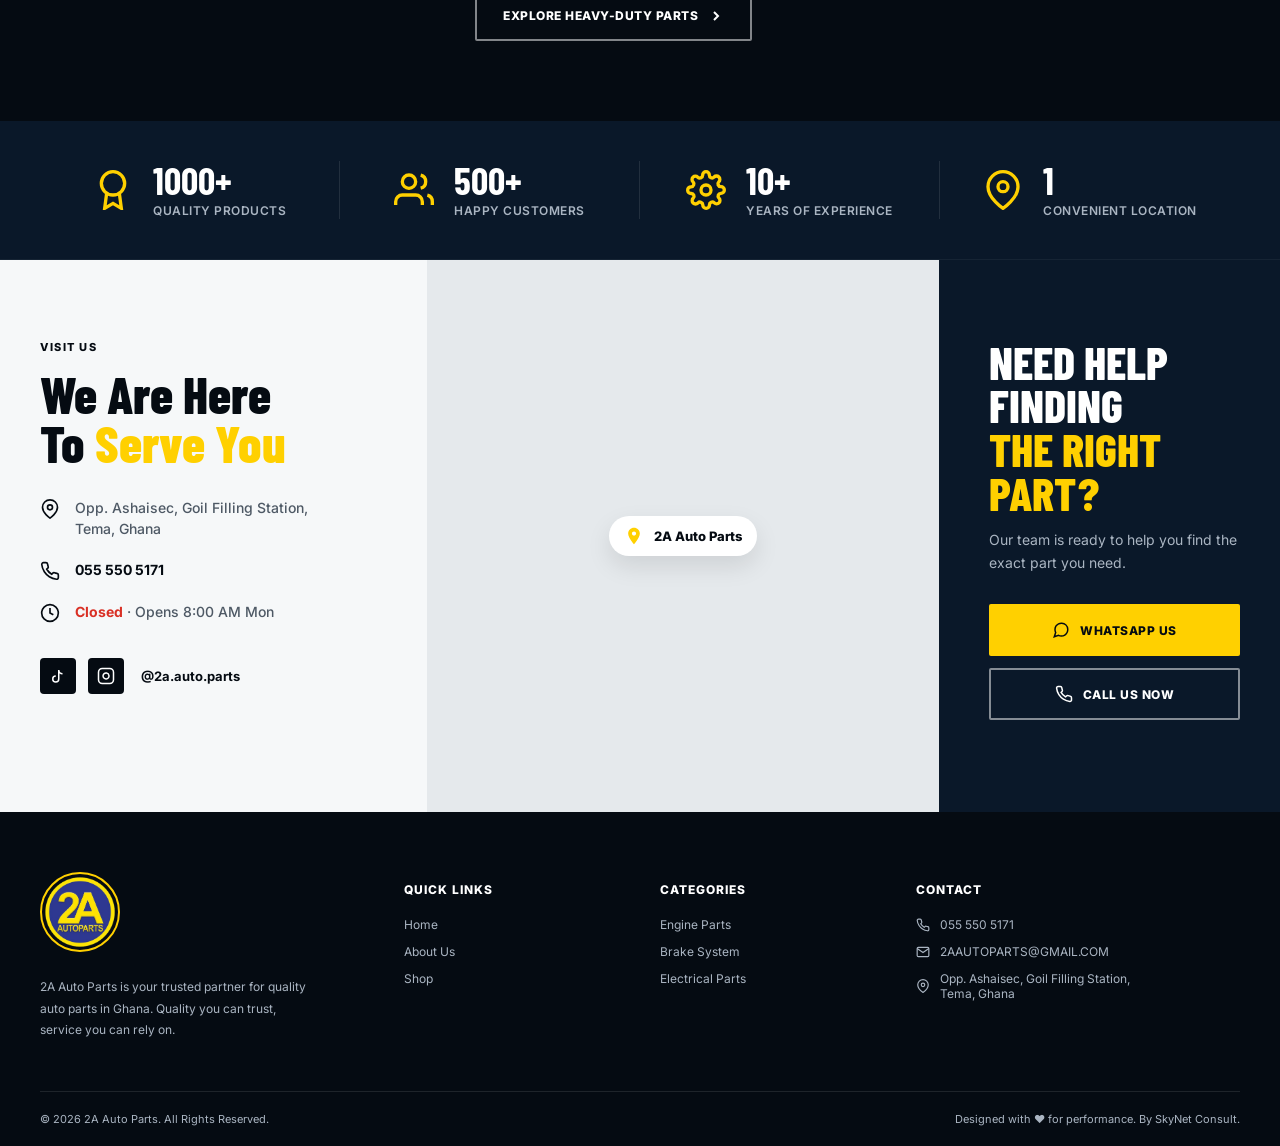
==== commit c2f65440: "Add files via upload" ====
--- a/index.html
+++ b/index.html
@@ -518,7 +518,7 @@
       <div>
         <h4>CONTACT</h4>
         <a href="tel:+233555505171"><svg width="14" height="14" viewBox="0 0 24 24" fill="none" stroke="currentColor" stroke-width="2"><path d="M22 16.92v3a2 2 0 0 1-2.18 2 19.79 19.79 0 0 1-8.63-3.07 19.5 19.5 0 0 1-6-6 19.79 19.79 0 0 1-3.07-8.67A2 2 0 0 1 4.11 2h3a2 2 0 0 1 2 1.72 12.84 12.84 0 0 0 .7 2.81 2 2 0 0 1-.45 2.11L8.09 9.91a16 16 0 0 0 6 6l1.27-1.27a2 2 0 0 1 2.11-.45 12.84 12.84 0 0 0 2.81.7A2 2 0 0 1 22 16.92z"></path></svg> 055 550 5171</a>
-        <a href="mailto:2aautoparts@gmail.com"><svg width="14" height="14" viewBox="0 0 24 24" fill="none" stroke="currentColor" stroke-width="2"><path d="M4 4h16c1.1 0 2 .9 2 2v12c0 1.1-.9 2-2 2H4c-1.1 0-2-.9-2-2V6c0-1.1.9-2 2-2z"></path><polyline points="22,6 12,13 2,6"></polyline></svg> 2aautoparts@gmail.com</a>
+        <a href="mailto:2aautoparts@gmail.com"><svg width="14" height="14" viewBox="0 0 24 24" fill="none" stroke="currentColor" stroke-width="2"><path d="M4 4h16c1.1 0 2 .9 2 2v12c0 1.1-.9 2-2 2H4c-1.1 0-2-.9-2-2V6c0-1.1.9-2 2-2z"></path><polyline points="22,6 12,13 2,6"></polyline></svg> 2AAUTOPARTS@GMAIL.COM</a>
         <span><svg width="14" height="14" viewBox="0 0 24 24" fill="none" stroke="currentColor" stroke-width="2"><path d="M21 10c0 7-9 13-9 13s-9-6-9-13a9 9 0 0 1 18 0z"></path><circle cx="12" cy="10" r="3"></circle></svg> Opp. Ashaisec, Goil Filling Station,<br>Tema, Ghana</span>
       </div>
     </div>
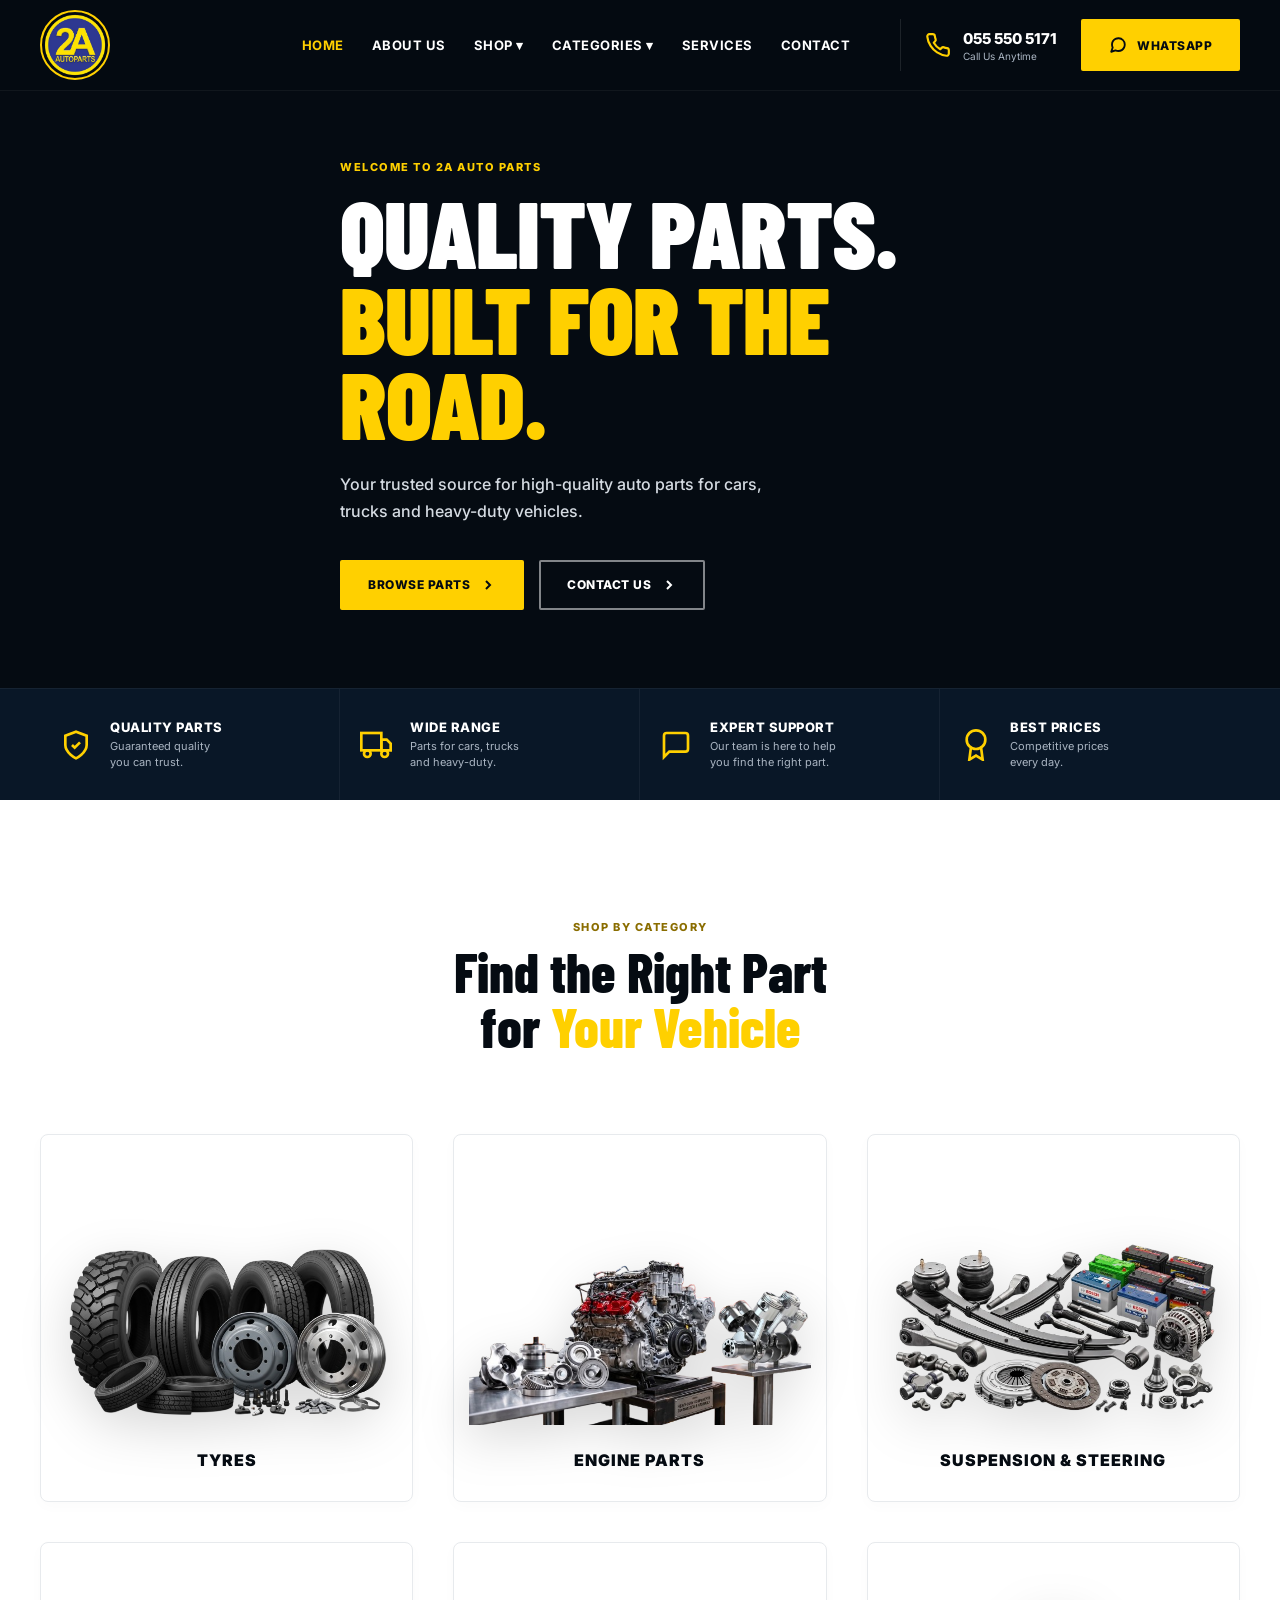
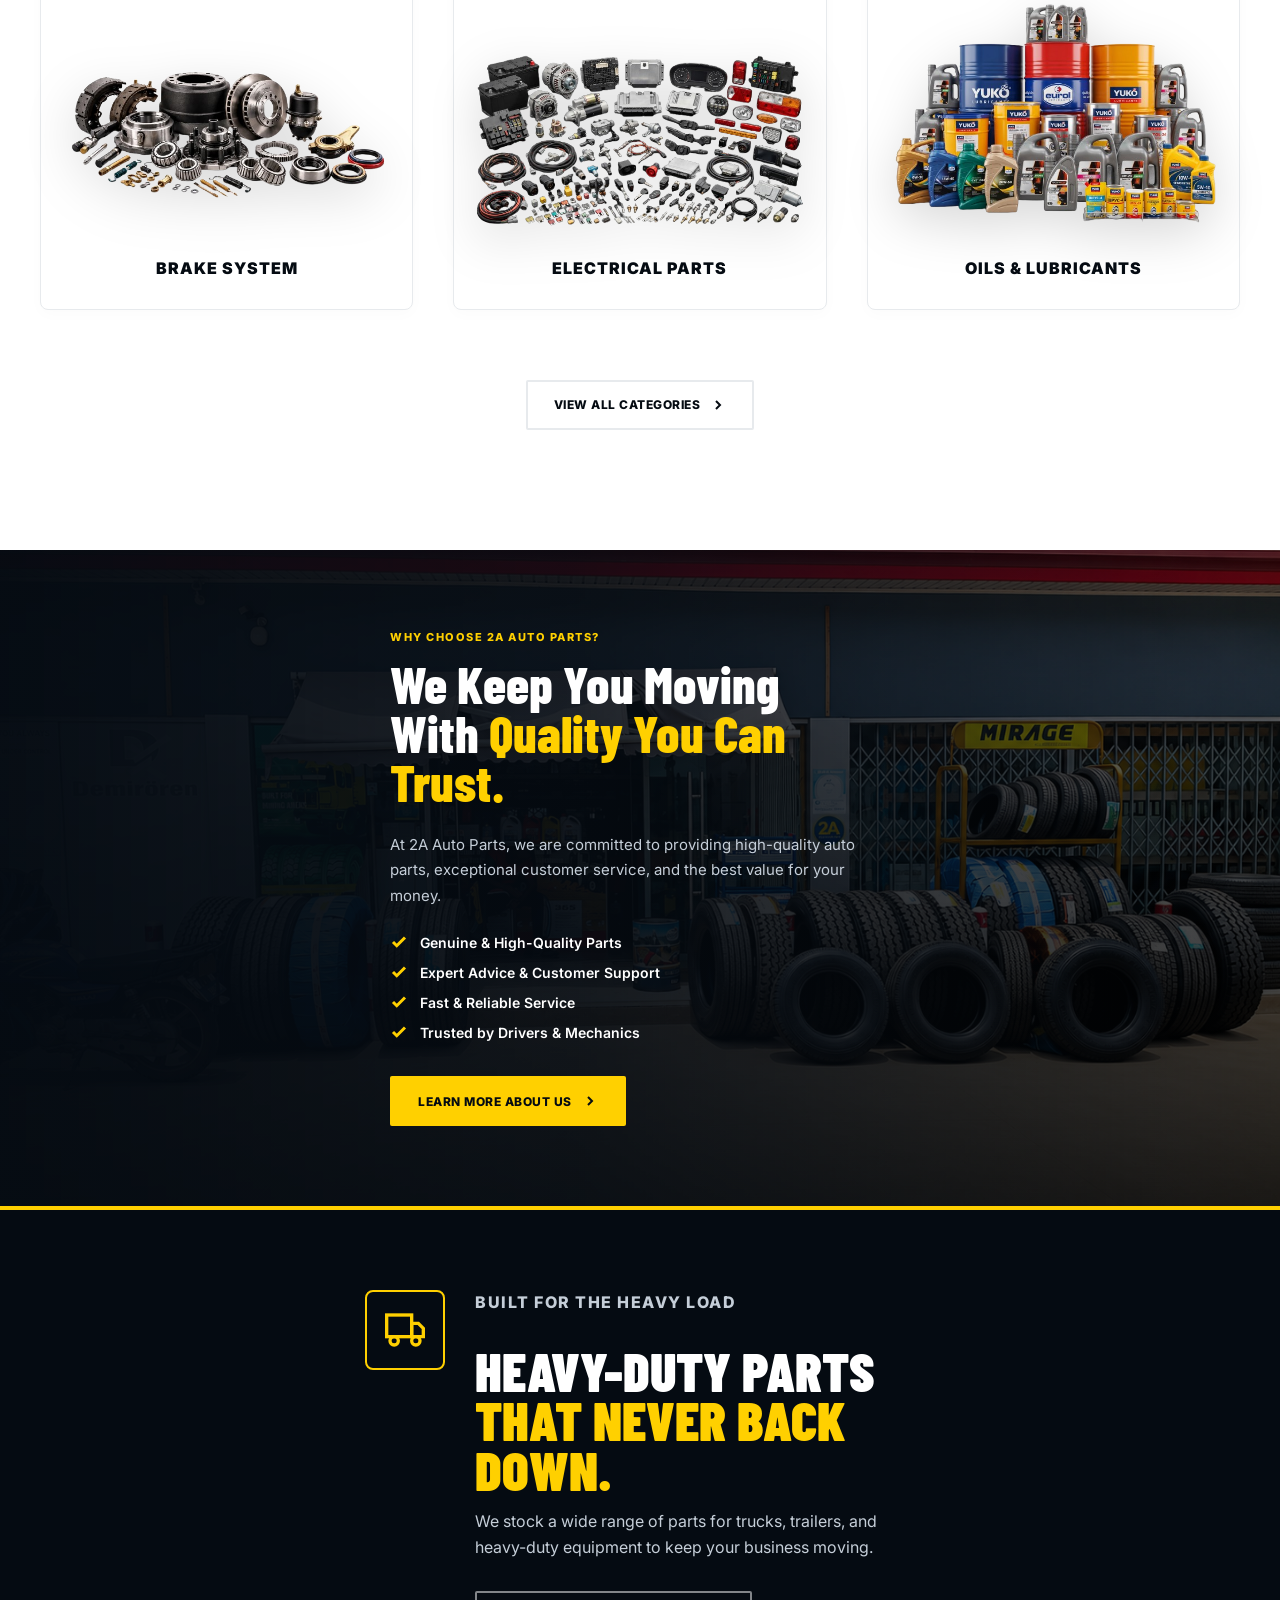
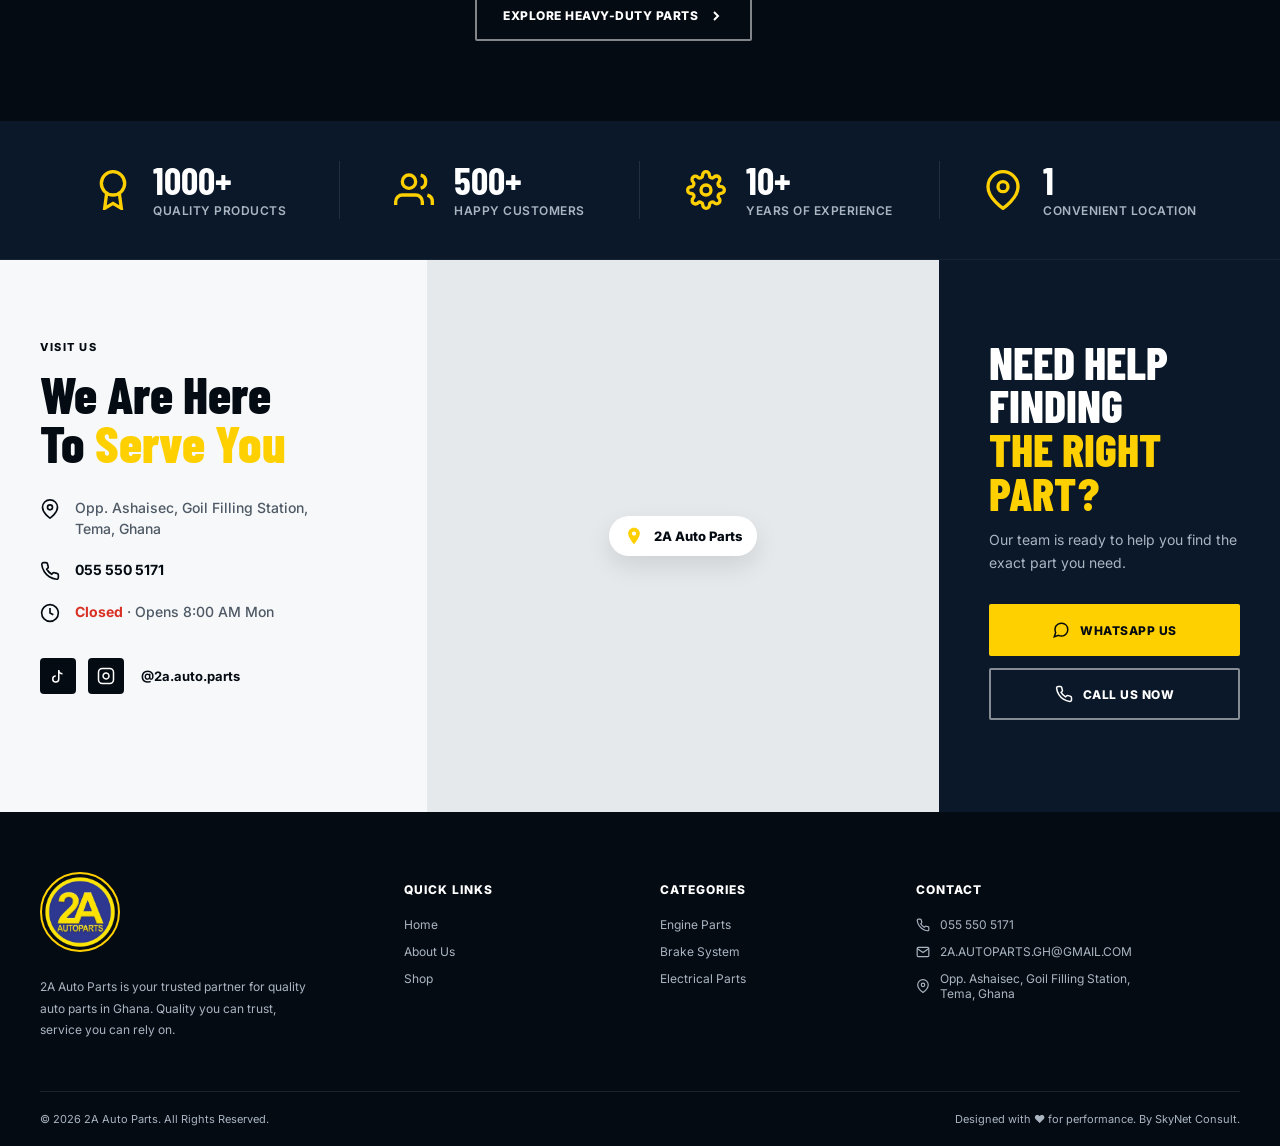
==== commit 26731724: "Add files via upload" ====
--- a/index.html
+++ b/index.html
@@ -518,7 +518,7 @@
       <div>
         <h4>CONTACT</h4>
         <a href="tel:+233555505171"><svg width="14" height="14" viewBox="0 0 24 24" fill="none" stroke="currentColor" stroke-width="2"><path d="M22 16.92v3a2 2 0 0 1-2.18 2 19.79 19.79 0 0 1-8.63-3.07 19.5 19.5 0 0 1-6-6 19.79 19.79 0 0 1-3.07-8.67A2 2 0 0 1 4.11 2h3a2 2 0 0 1 2 1.72 12.84 12.84 0 0 0 .7 2.81 2 2 0 0 1-.45 2.11L8.09 9.91a16 16 0 0 0 6 6l1.27-1.27a2 2 0 0 1 2.11-.45 12.84 12.84 0 0 0 2.81.7A2 2 0 0 1 22 16.92z"></path></svg> 055 550 5171</a>
-        <a href="mailto:2aautoparts@gmail.com"><svg width="14" height="14" viewBox="0 0 24 24" fill="none" stroke="currentColor" stroke-width="2"><path d="M4 4h16c1.1 0 2 .9 2 2v12c0 1.1-.9 2-2 2H4c-1.1 0-2-.9-2-2V6c0-1.1.9-2 2-2z"></path><polyline points="22,6 12,13 2,6"></polyline></svg> 2AAUTOPARTS@GMAIL.COM</a>
+        <a href="mailto:2A.AUTOPARTS.GH@GMAIL.COM"><svg width="14" height="14" viewBox="0 0 24 24" fill="none" stroke="currentColor" stroke-width="2"><path d="M4 4h16c1.1 0 2 .9 2 2v12c0 1.1-.9 2-2 2H4c-1.1 0-2-.9-2-2V6c0-1.1.9-2 2-2z"></path><polyline points="22,6 12,13 2,6"></polyline></svg> 2A.AUTOPARTS.GH@GMAIL.COM</a>
         <span><svg width="14" height="14" viewBox="0 0 24 24" fill="none" stroke="currentColor" stroke-width="2"><path d="M21 10c0 7-9 13-9 13s-9-6-9-13a9 9 0 0 1 18 0z"></path><circle cx="12" cy="10" r="3"></circle></svg> Opp. Ashaisec, Goil Filling Station,<br>Tema, Ghana</span>
       </div>
     </div>
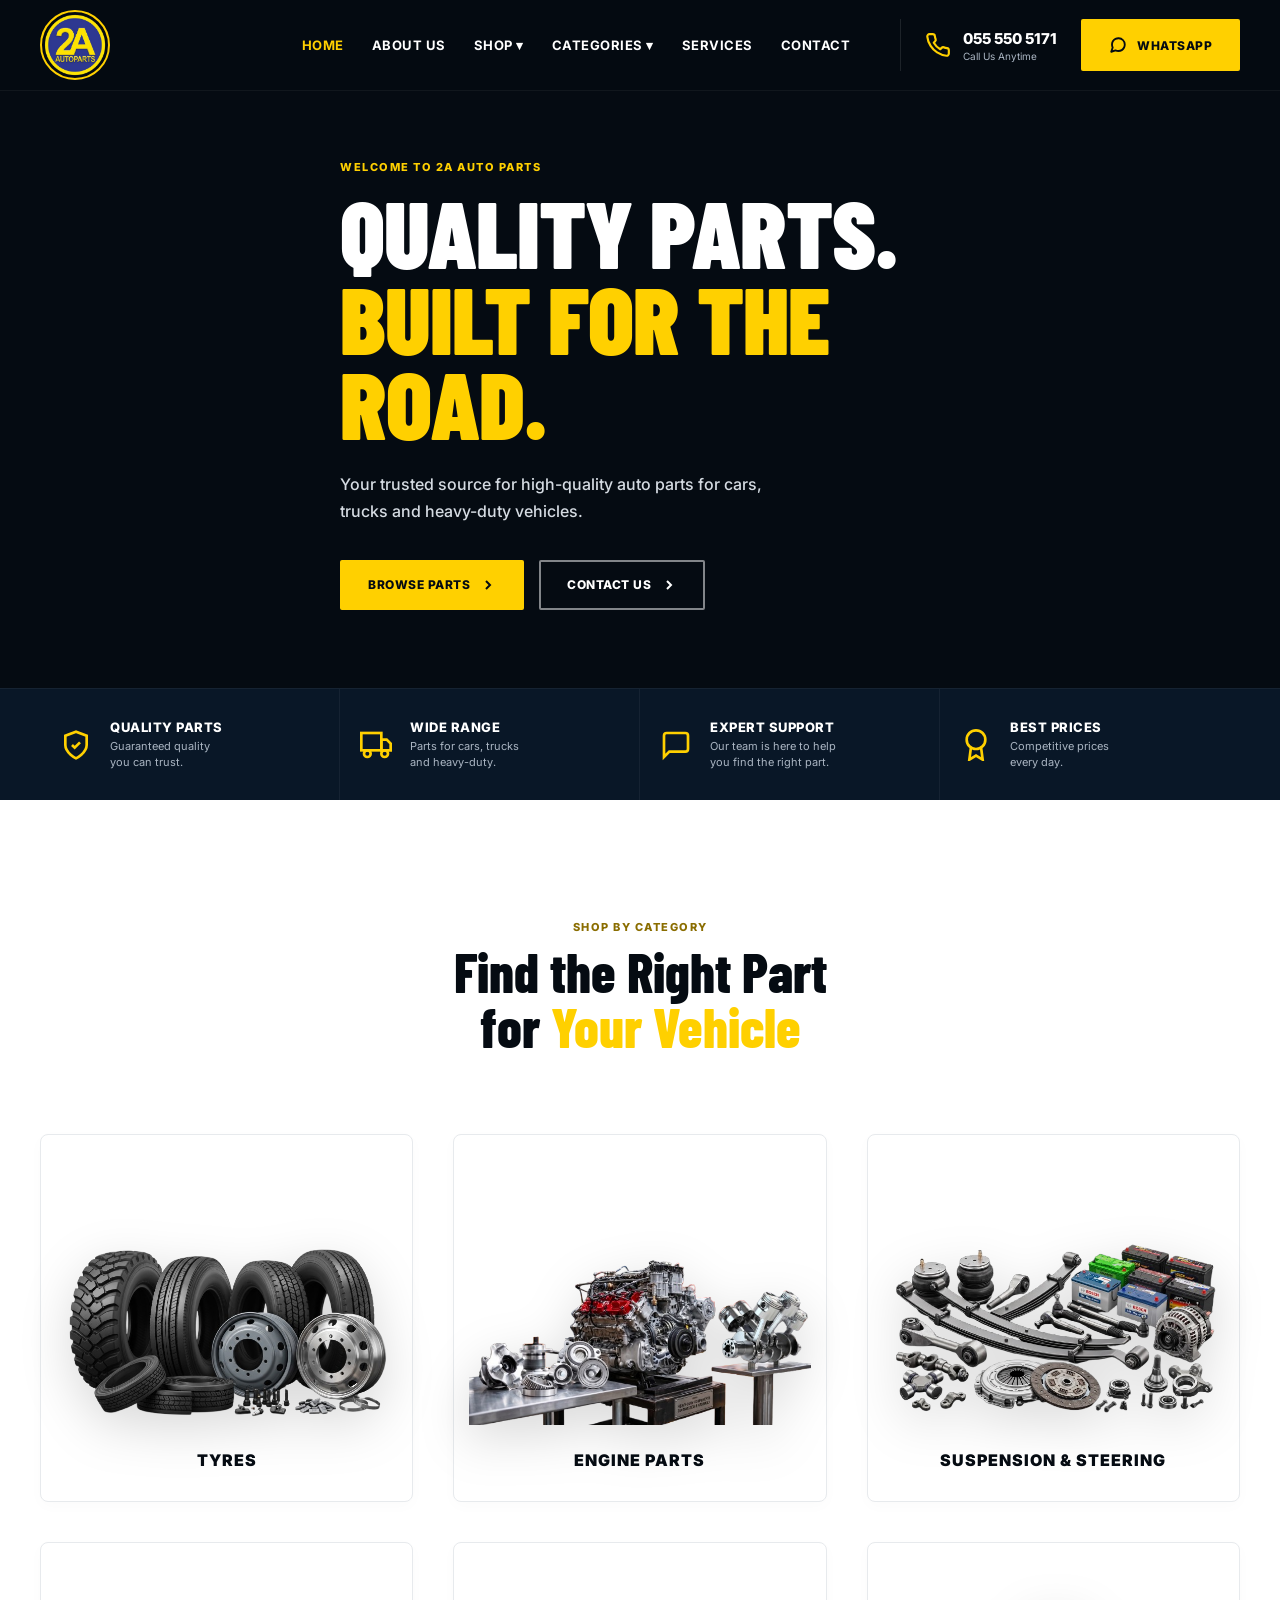
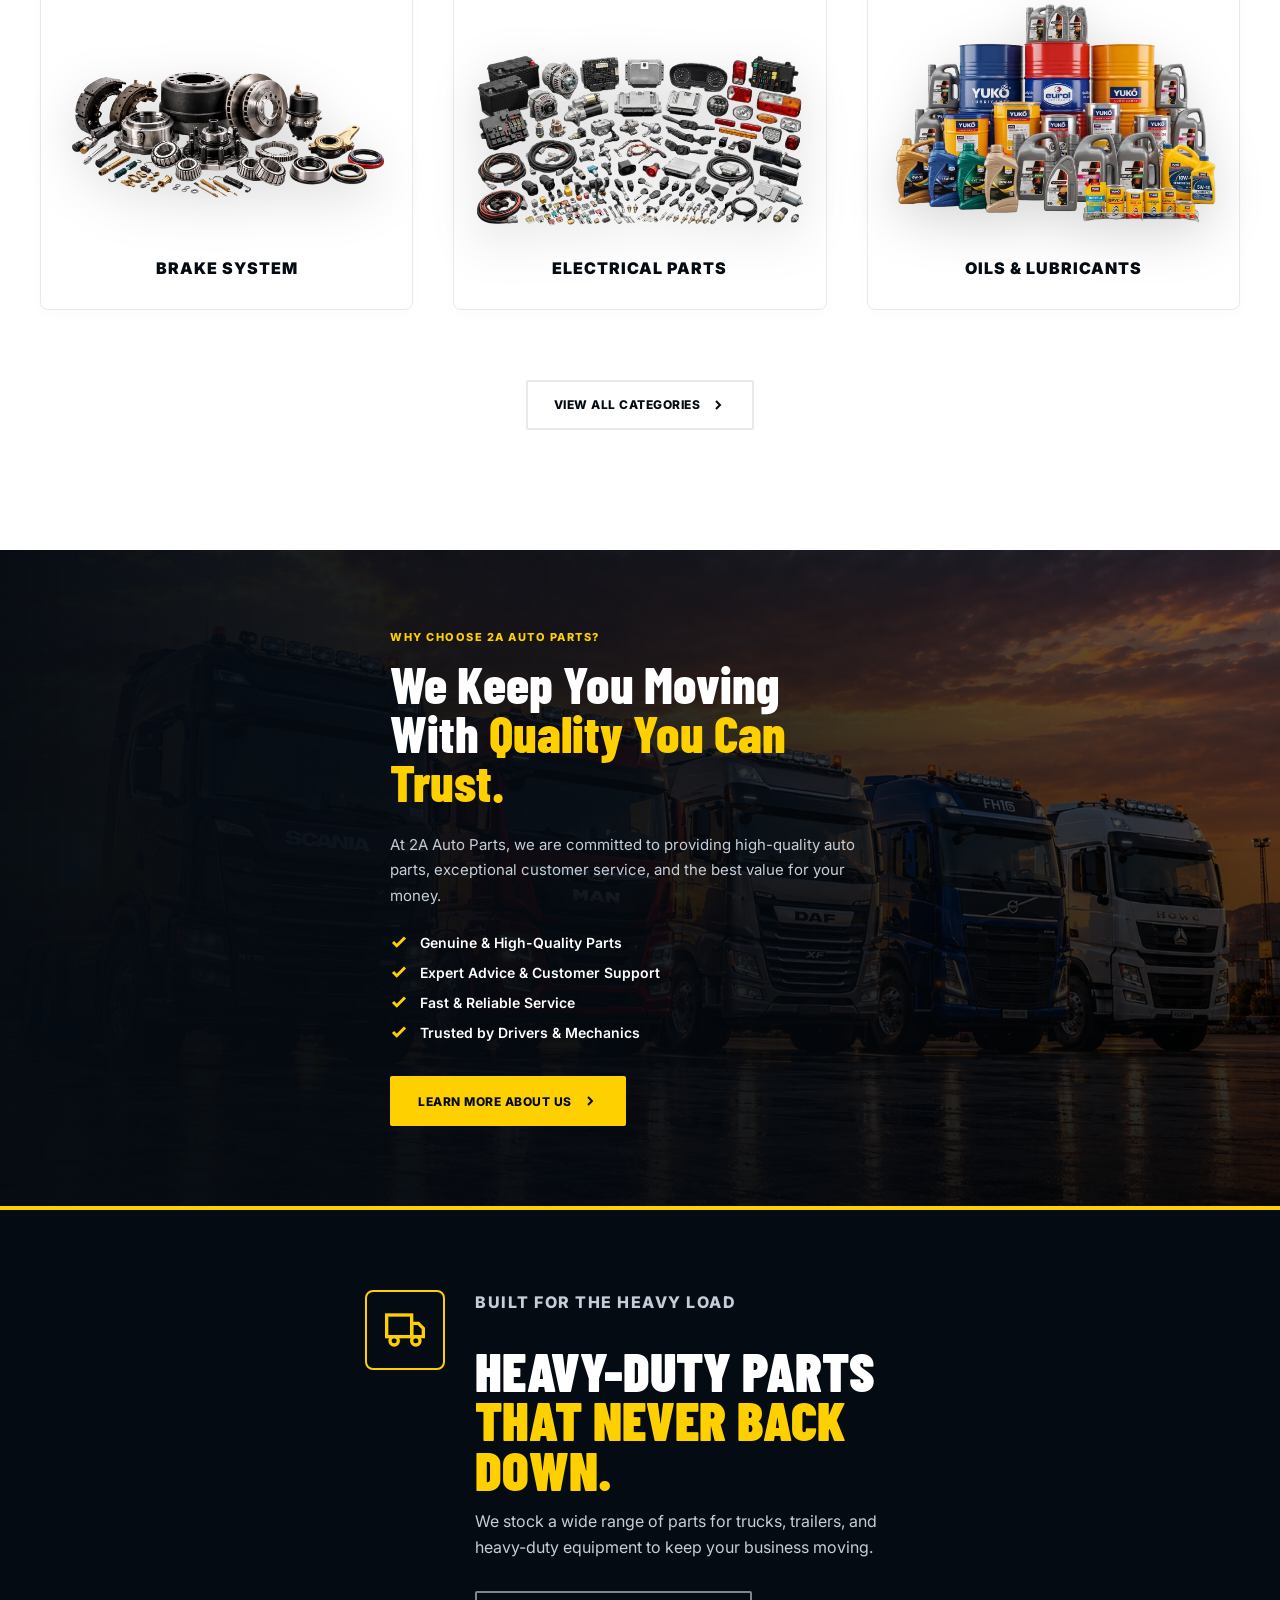
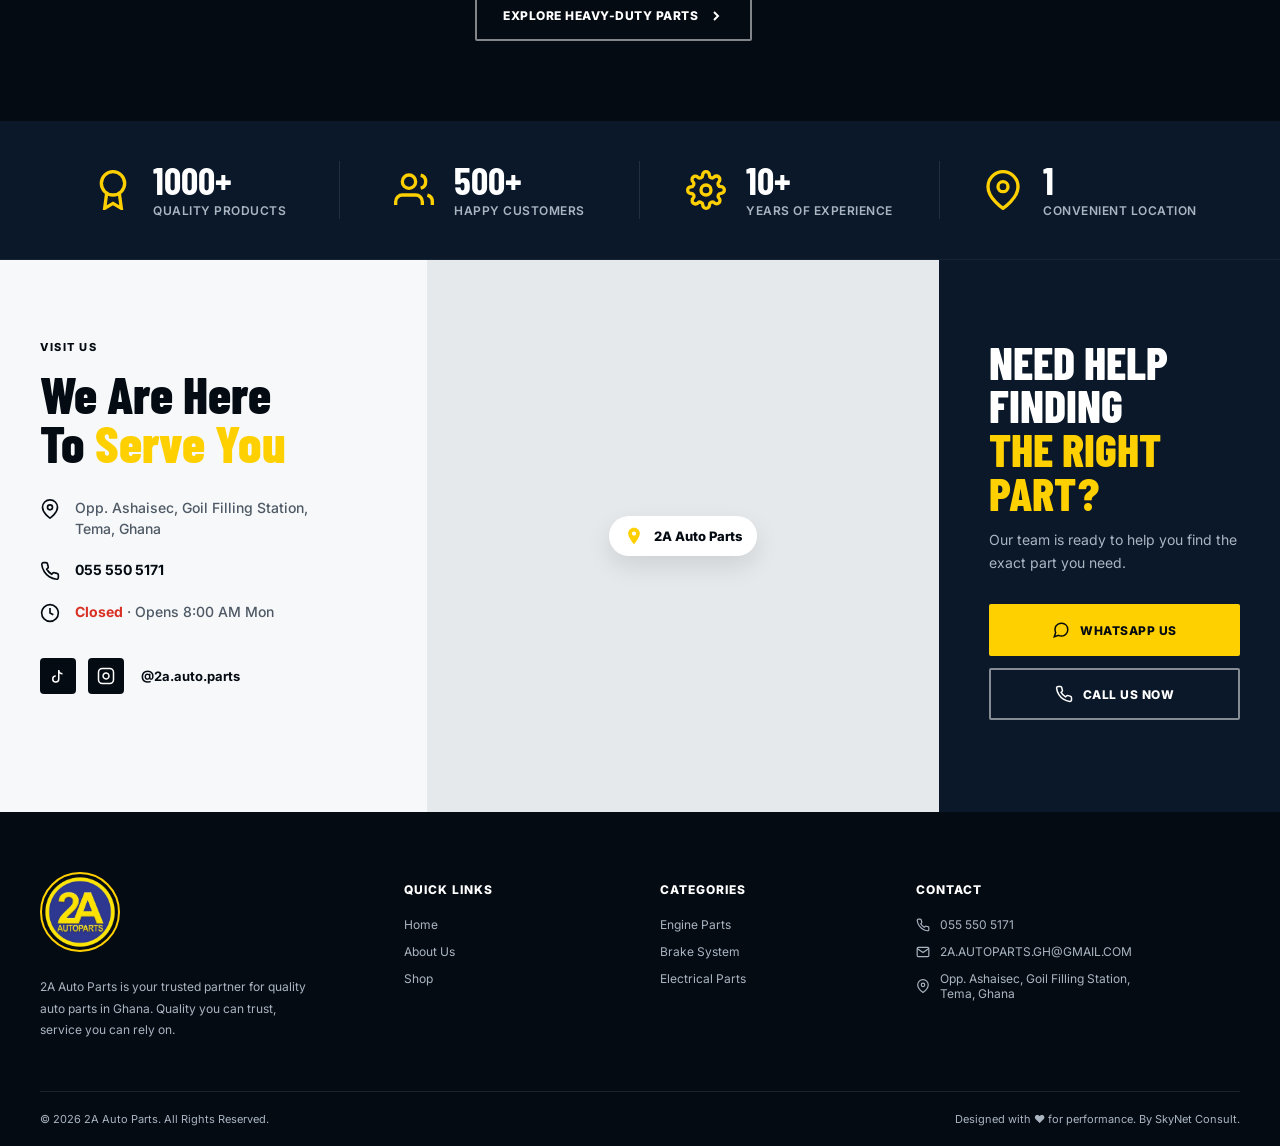
==== commit 1f9d1a74: "Add files via upload" ====
--- a/index.html
+++ b/index.html
@@ -5,6 +5,9 @@
   <meta name="viewport" content="width=device-width, initial-scale=1.0">
   <meta name="description" content="2A Auto Parts — quality auto parts for cars, trucks and heavy-duty vehicles in Tema, Ghana.">
   <title>2A Auto Parts | Home</title>
+  <!-- Favicon -->
+  <link rel="icon" type="image/png" href="logo.png">
+  <link rel="apple-touch-icon" href="logo.png">
   <link rel="preconnect" href="https://fonts.googleapis.com">
   <link rel="preconnect" href="https://fonts.gstatic.com" crossorigin>
   <link href="https://fonts.googleapis.com/css2?family=Barlow+Condensed:wght@500;600;700;800;900&family=Inter:wght@400;500;600;700;800&display=swap" rel="stylesheet">
@@ -153,7 +156,7 @@
       background: 
         linear-gradient(90deg, rgba(5,11,18,0.98) 0%, rgba(5,11,18,0.85) 45%, rgba(0,0,0,0.4) 100%), 
         linear-gradient(0deg, rgba(0,0,0,0.8) 0%, rgba(0,0,0,0.1) 100%),
-        url("shop picture.png") center/cover no-repeat; 
+        url("hero-shop.png") center/cover no-repeat; 
     }
     .about-content { position: relative; z-index: 2; max-width: 500px; padding: 80px 0; }
     .about h2 { font-family: "Barlow Condensed", sans-serif; font-size: clamp(40px, 6vw, 52px); line-height: 0.95; margin-bottom: 25px; font-weight: 800; }
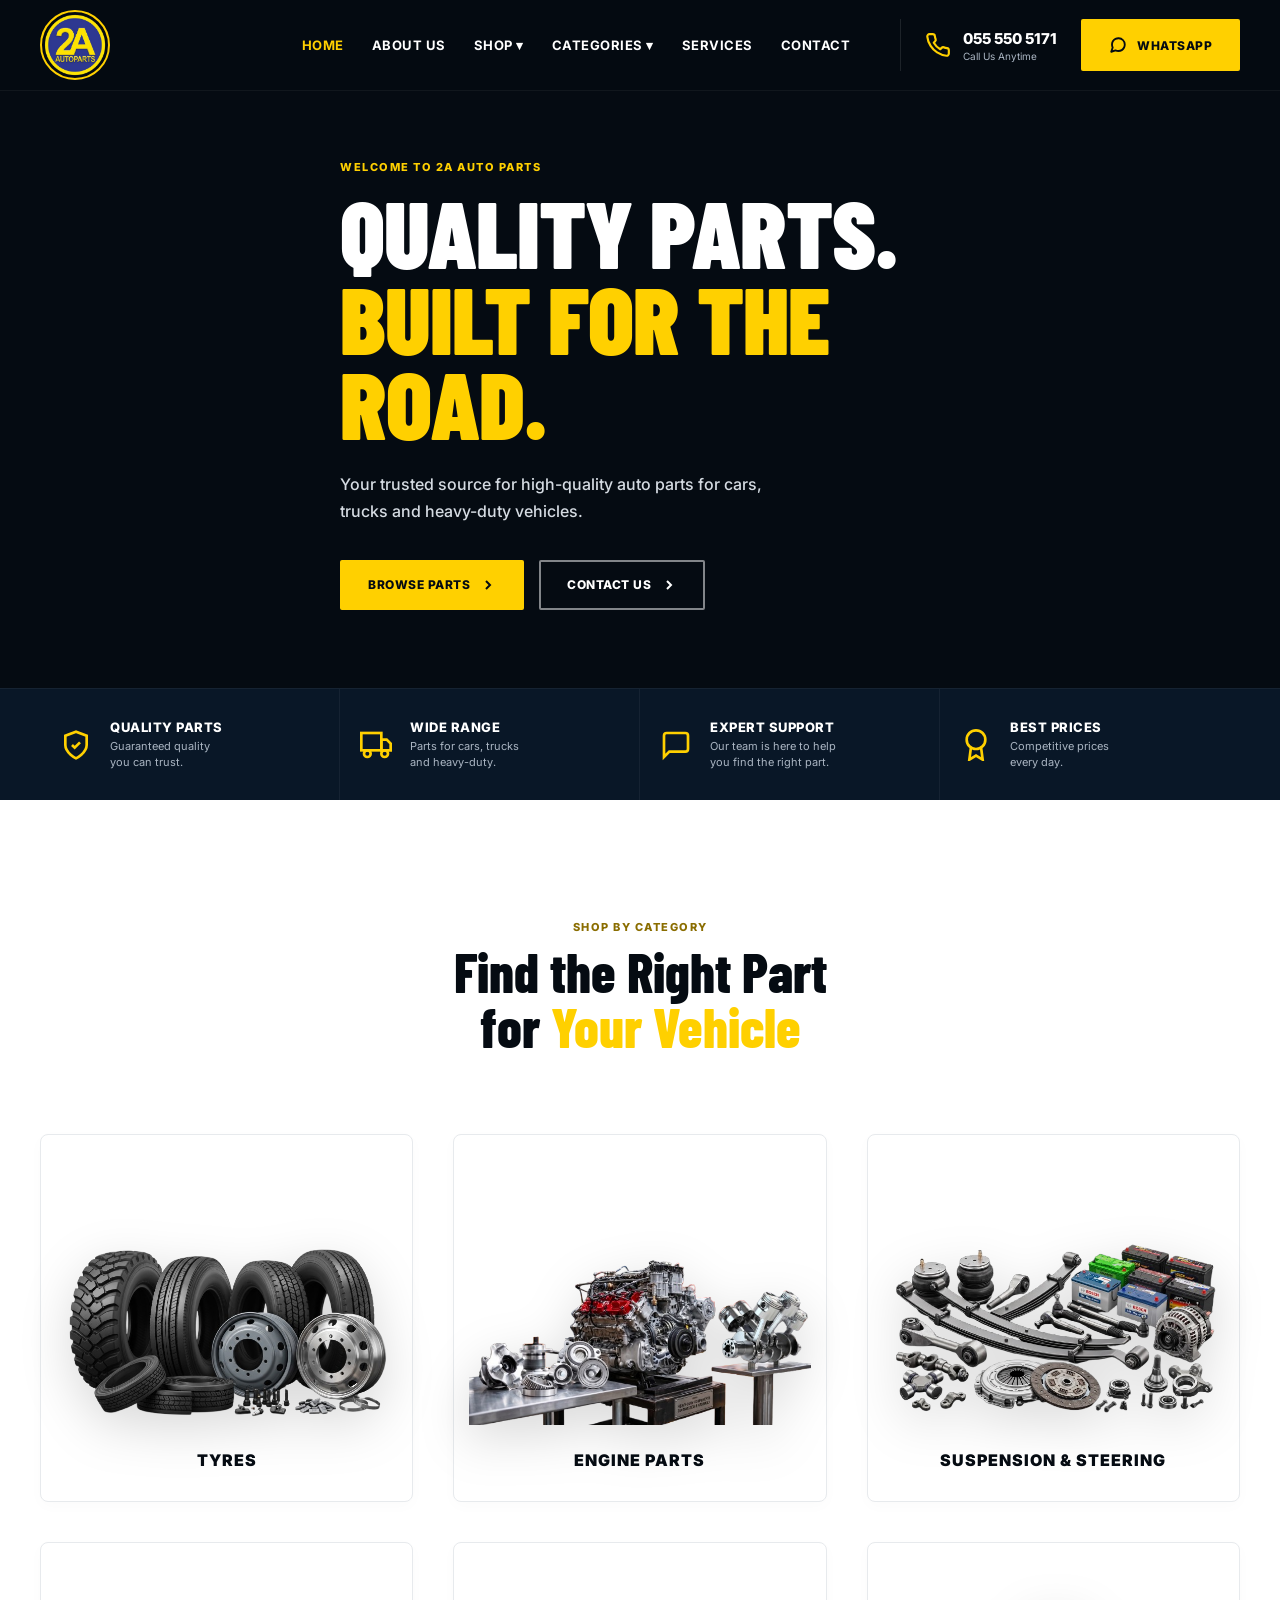
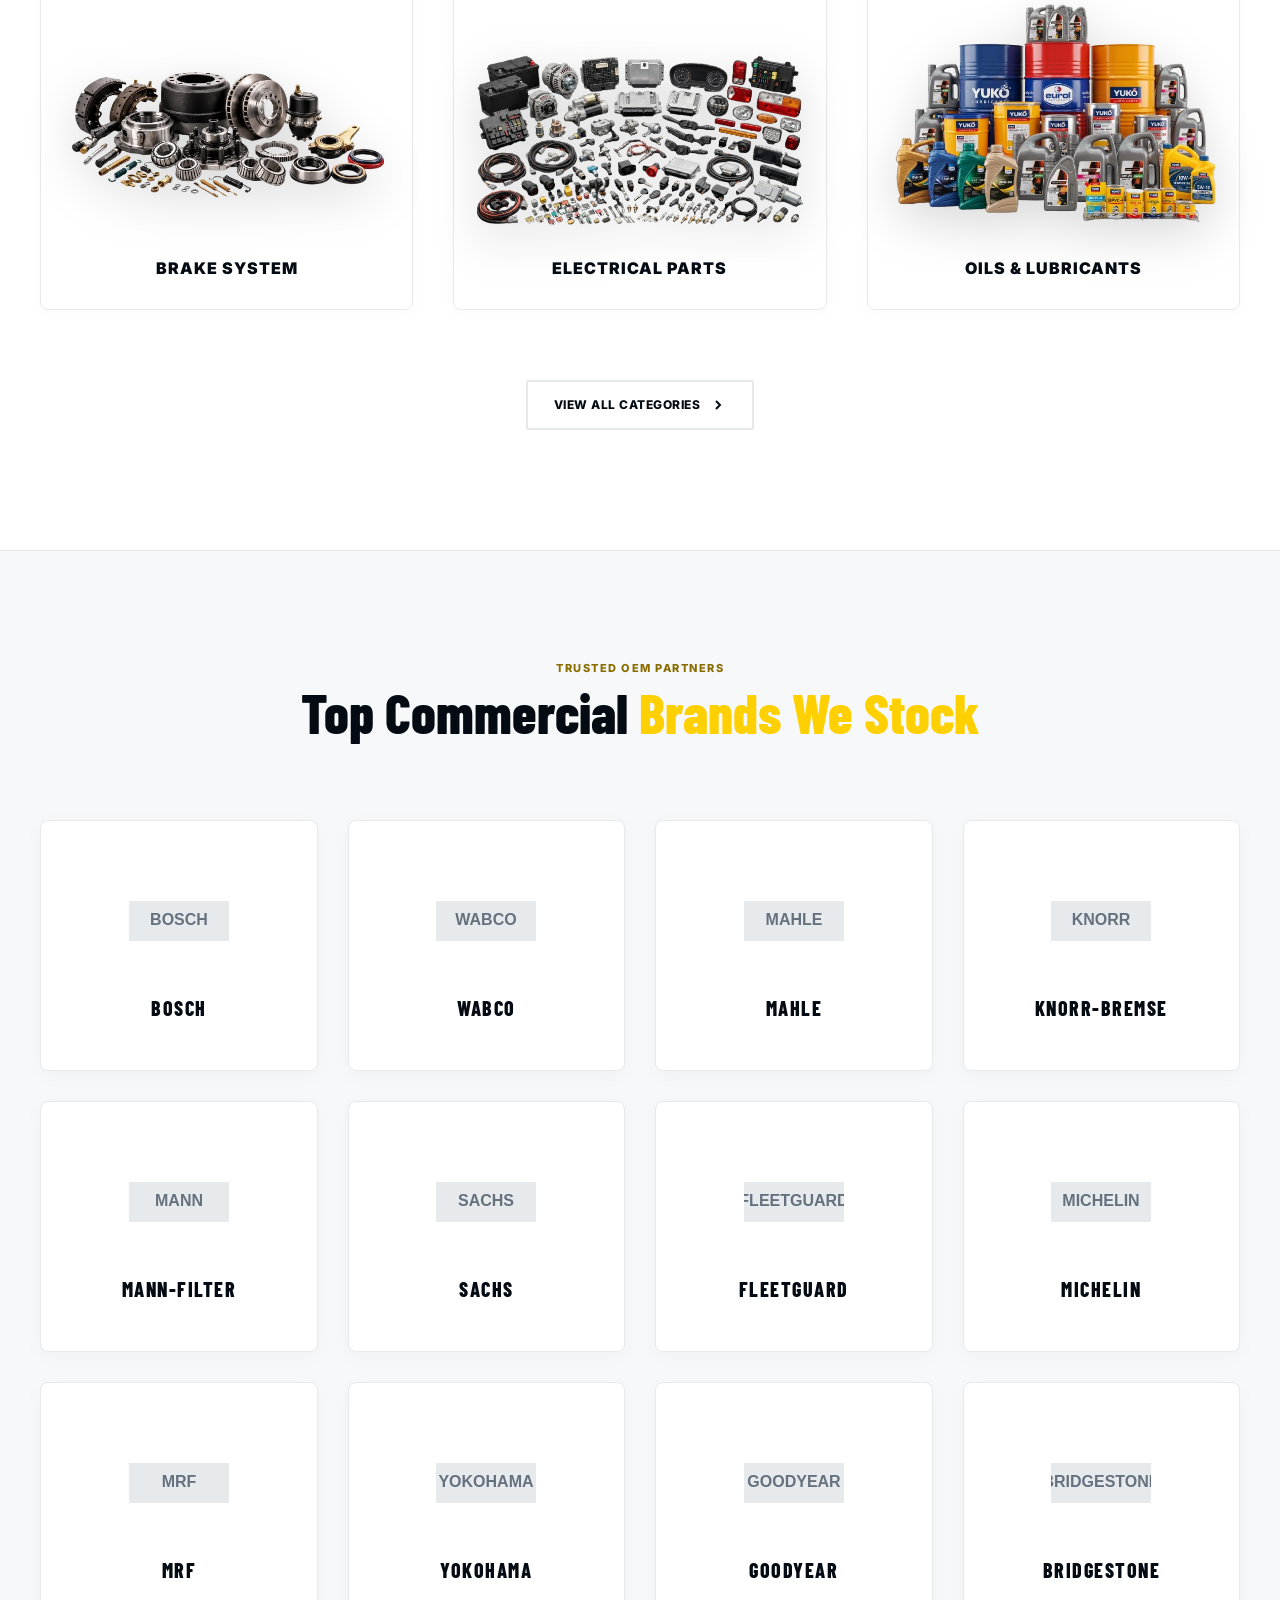
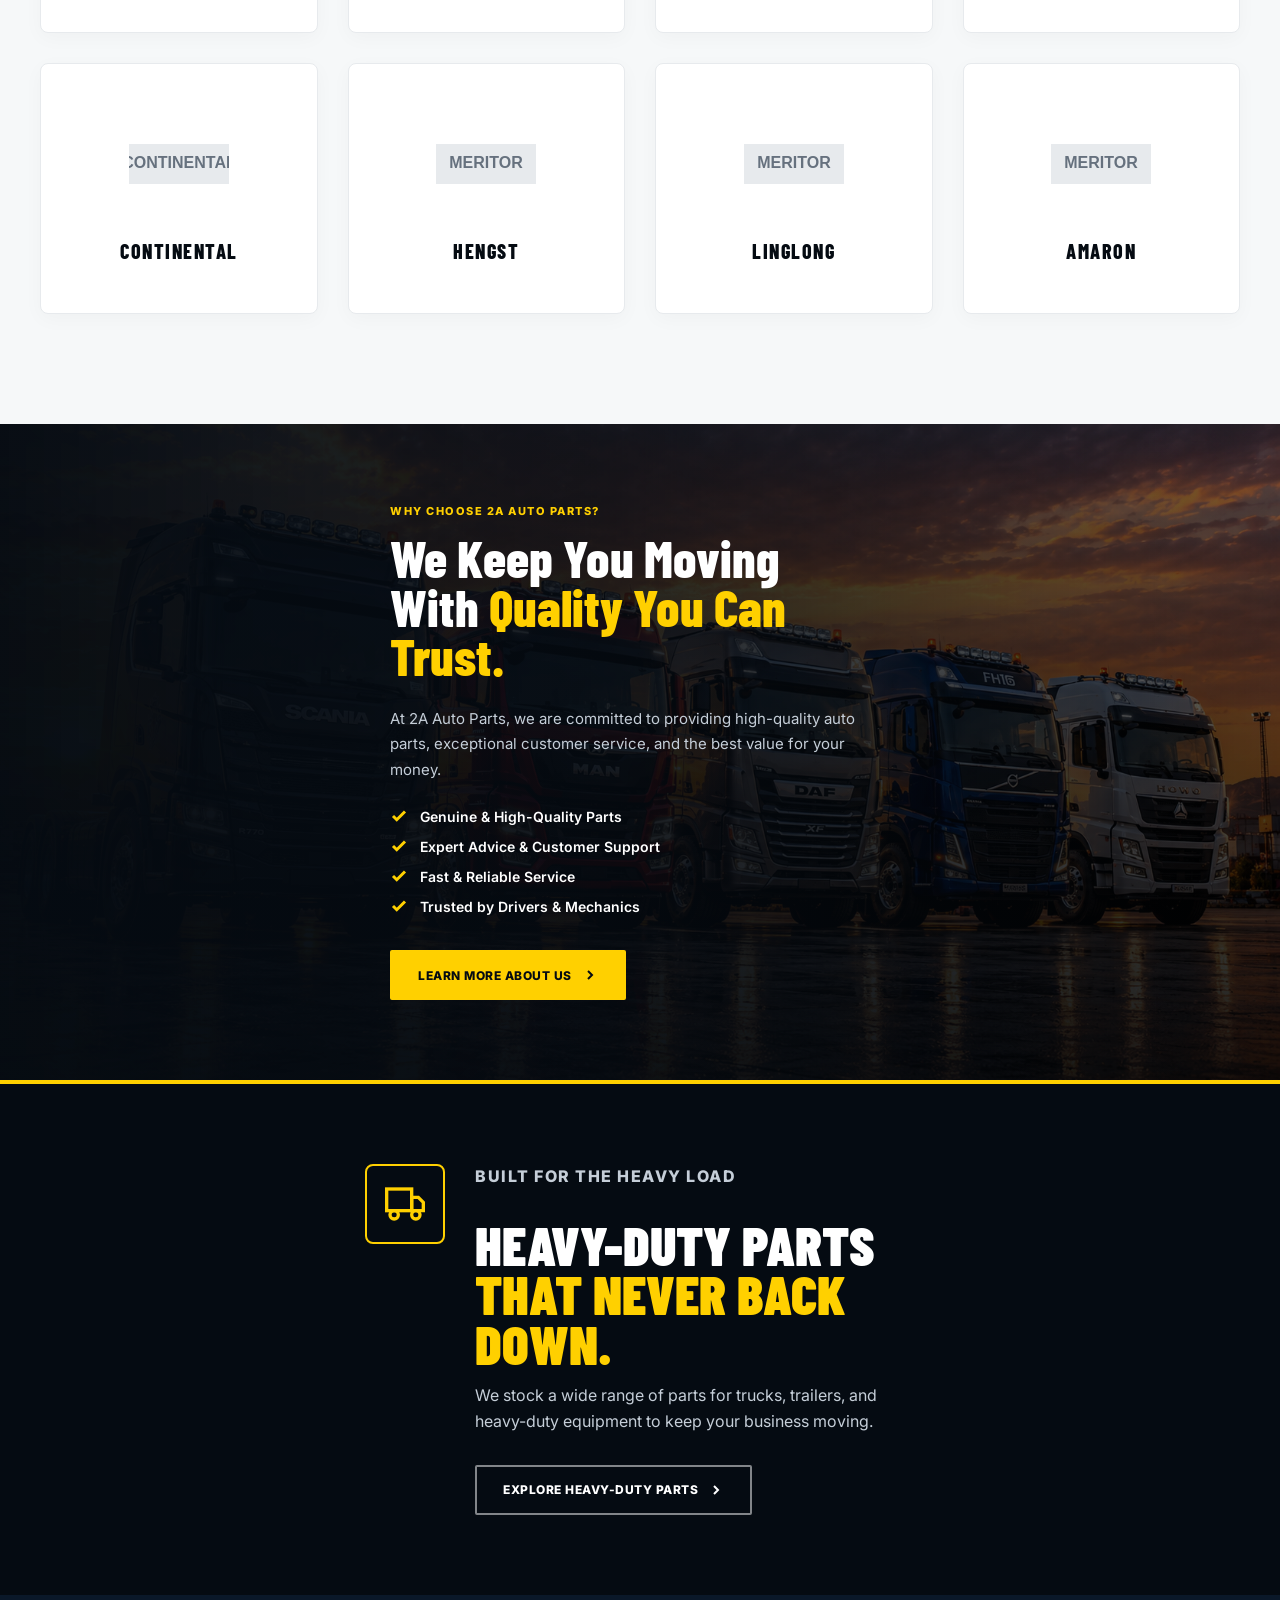
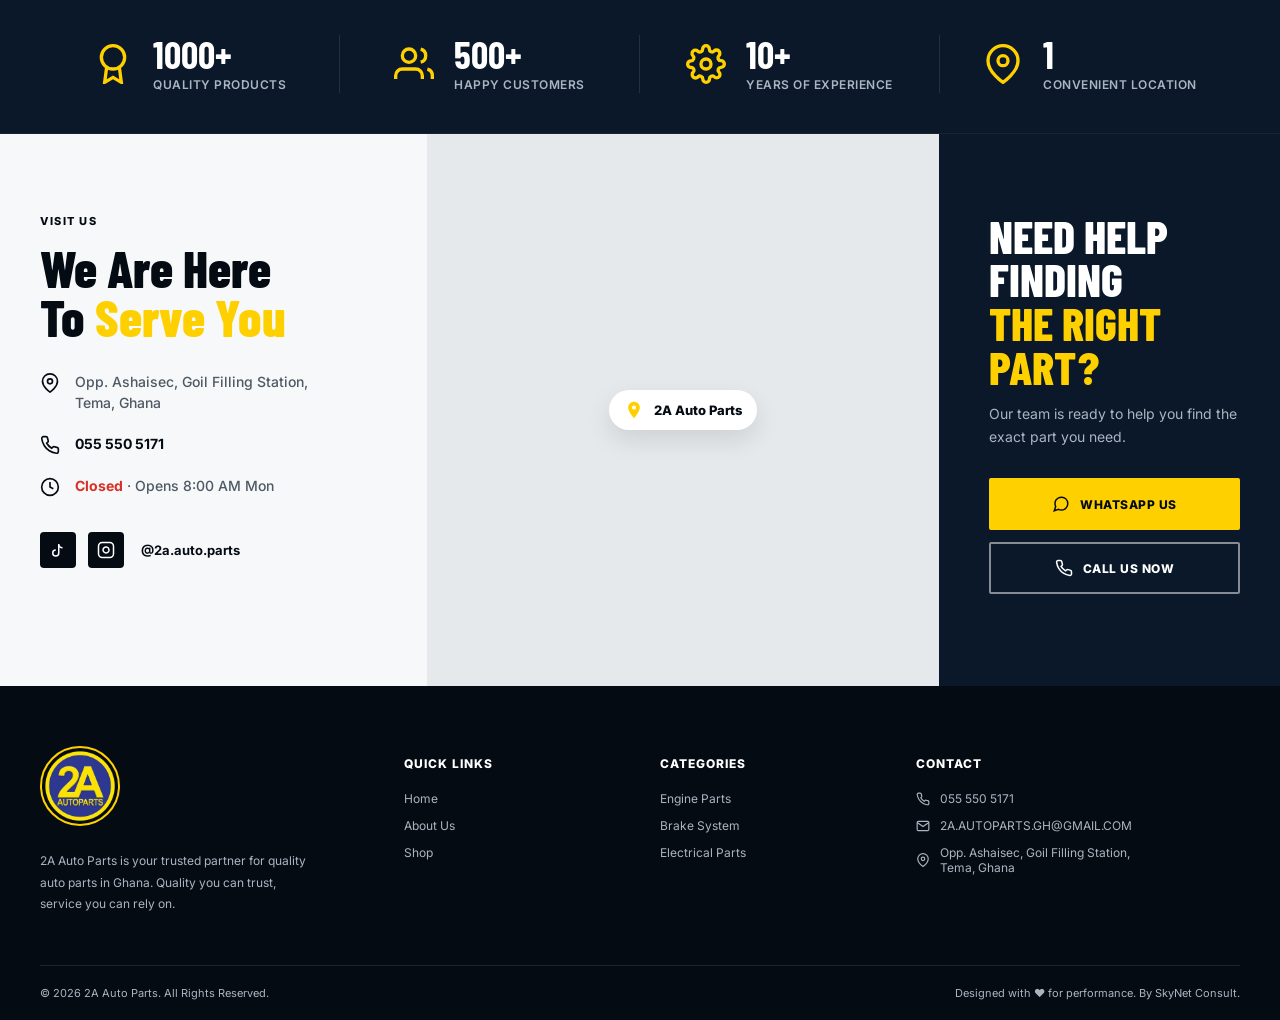
==== commit 2c769384: "Add files via upload" ====
--- a/index.html
+++ b/index.html
@@ -5,9 +5,11 @@
   <meta name="viewport" content="width=device-width, initial-scale=1.0">
   <meta name="description" content="2A Auto Parts — quality auto parts for cars, trucks and heavy-duty vehicles in Tema, Ghana.">
   <title>2A Auto Parts | Home</title>
+  
   <!-- Favicon -->
   <link rel="icon" type="image/png" href="logo.png">
   <link rel="apple-touch-icon" href="logo.png">
+  
   <link rel="preconnect" href="https://fonts.googleapis.com">
   <link rel="preconnect" href="https://fonts.gstatic.com" crossorigin>
   <link href="https://fonts.googleapis.com/css2?family=Barlow+Condensed:wght@500;600;700;800;900&family=Inter:wght@400;500;600;700;800&display=swap" rel="stylesheet">
@@ -27,7 +29,6 @@
     /* HEADER & NAVIGATION */
     .header { position: absolute; z-index: 1000; top: 0; left: 0; width: 100%; border-bottom: 1px solid rgba(255,255,255,.05); background: rgba(5,11,18,.85); backdrop-filter: blur(12px); -webkit-backdrop-filter: blur(12px); }
     .nav { height: 90px; display: flex; align-items: center; gap: 30px; position: relative; }
-    /* YELLOW RING ADDED HERE */
     .brand img { width: 70px; height: 70px; border-radius: 50%; display: block; object-fit: cover; position: relative; z-index: 1001; border: 2px solid var(--yellow); }
     
     .nav-links { display: flex; gap: 28px; align-items: center; margin-left: auto; }
@@ -79,7 +80,7 @@
     .trust-bar b { font-size: 13px; color: #fff; text-transform: uppercase; font-weight: 800; letter-spacing: 0.5px; margin-bottom: 4px; }
     .trust-bar small { font-size: 11px; color: var(--muted); line-height: 1.4; }
 
-    /* CATEGORIES SECTION (MASSIVE ANIMATED CARDS) */
+    /* CATEGORIES SECTION */
     .categories { background: #fff; padding: 120px 0; }
     .center { text-align: center; }
     .section-heading { margin-bottom: 80px; }
@@ -89,7 +90,6 @@
 
     .category-grid { display: grid; grid-template-columns: repeat(3, 1fr); gap: 40px; margin-bottom: 70px; }
     
-    /* Bigger, Bouncier Cards */
     .category-card { 
       background: #fff; 
       border: 1px solid var(--border); 
@@ -123,7 +123,6 @@
       margin-top: 15px;
     }
     
-    /* The Massive Leaping Images */
     .category-art { 
       height: 250px; 
       width: 100%; 
@@ -140,13 +139,81 @@
       filter: drop-shadow(0 30px 40px rgba(0,0,0,0.3)); 
     }
     
-    /* YOUR LOCAL IMAGE FILES */
     .tyre-art { background-image: url("tyres.png"); }
     .engine-art { background-image: url("engine.png"); }
     .suspension-art { background-image: url("suspension.png"); }
     .brake-art { background-image: url("brakes.png"); }
     .battery-art { background-image: url("battery.png"); }
     .oil-art { background-image: url("oil.png"); }
+
+    /* ------------------------------------------------ */
+    /* UPGRADED POPULAR BRANDS SECTION                  */
+    /* ------------------------------------------------ */
+    .brands-section { 
+      padding: 110px 0; 
+      background: #f6f8f9; 
+      border-top: 1px solid var(--border); 
+    }
+    
+    .brands-grid { 
+      display: grid; 
+      grid-template-columns: repeat(4, 1fr); 
+      gap: 30px; 
+      margin-top: 60px; 
+    }
+    
+    /* Made cards bigger, wider, and taller */
+    .brand-card { 
+      background: #fff; 
+      border: 1px solid var(--border); 
+      border-radius: 8px; 
+      padding: 50px 30px; 
+      display: flex; 
+      flex-direction: column; 
+      align-items: center; 
+      justify-content: center; 
+      transition: all 0.4s cubic-bezier(0.16, 1, 0.3, 1); 
+      box-shadow: 0 5px 20px rgba(0,0,0,0.03); 
+      text-align: center;
+      min-height: 220px;
+    }
+    
+    /* Stronger lift and pop on hover */
+    .brand-card:hover { 
+      transform: translateY(-10px); 
+      border-color: var(--yellow); 
+      box-shadow: 0 25px 50px rgba(5,11,18,0.1); 
+    }
+    
+    .brand-img-wrap { 
+      height: 100px; 
+      display: flex; 
+      align-items: center; 
+      justify-content: center; 
+      margin-bottom: 25px; 
+      width: 100%;
+    }
+    
+    /* Removed grayscale! Images are full color and scale up larger */
+    .brand-img-wrap img { 
+      max-width: 180px; 
+      max-height: 100%; 
+      object-fit: contain; 
+      transition: all 0.4s cubic-bezier(0.16, 1, 0.3, 1); 
+    }
+    
+    .brand-card:hover .brand-img-wrap img { 
+      transform: scale(1.1); 
+    }
+    
+    .brand-name { 
+      font-family: "Barlow Condensed", sans-serif; 
+      font-size: 20px; 
+      font-weight: 800; 
+      color: var(--navy); 
+      text-transform: uppercase; 
+      letter-spacing: 1.5px; 
+    }
 
     /* ABOUT SECTION */
     .about { position: relative; min-height: 600px; display: flex; align-items: center; background: #050b12; color: #fff; overflow: hidden; }
@@ -227,6 +294,7 @@
     /* RESPONSIVE CSS */
     @media(max-width: 1100px) {
       .category-grid { grid-template-columns: repeat(3, 1fr); gap: 20px; }
+      .brands-grid { grid-template-columns: repeat(3, 1fr); }
       .contact-grid { grid-template-columns: 1fr 1fr; }
       .map-container { display: none; }
     }
@@ -258,7 +326,7 @@
     @media(max-width: 680px) {
       .container { width: min(100% - 28px, 1200px); }
       .nav { height: 75px; }
-      .brand img { width: 55px; height: 55px; }
+      .brand img { width: 50px; height: 50px; }
       
       .hero { min-height: 600px; padding-top: 80px; }
       .hero-content { padding: 40px 0 80px; text-align: center; }
@@ -268,9 +336,13 @@
       .trust-bar { grid-template-columns: 1fr; }
       .trust-bar > div { border-right: none; }
       
-      /* Mobile Category Grid (1 Massive Column) */
       .category-grid { grid-template-columns: 1fr; gap: 35px; }
-      .category-art { height: 260px; } /* Huge mobile parts */
+      .category-art { height: 260px; }
+      
+      .brands-grid { grid-template-columns: repeat(2, 1fr); gap: 15px; }
+      .brand-card { padding: 35px 20px; min-height: 160px; }
+      .brand-img-wrap { height: 100px; }
+      .brand-img-wrap img { max-width: 180px; }
       
       .about h2, .heavy-text h2, .location-info h2, .help-card h2 { font-size: 40px; }
       .heavy-content { flex-direction: column; text-align: center; align-items: center; }
@@ -396,6 +468,130 @@
       </div>
     </section>
 
+    <!-- POPULAR BRANDS SECTION -->
+    <section class="brands-section" id="brands">
+      <div class="container">
+        <div class="section-heading center animate-on-scroll">
+          <p class="eyebrow">TRUSTED OEM PARTNERS</p>
+          <h2>Top Commercial <span>Brands We Stock</span></h2>
+        </div>
+        
+        <div class="brands-grid animate-on-scroll">
+          
+          <div class="brand-card">
+            <div class="brand-img-wrap">
+              <img src="brand-bosch.png" alt="Bosch" onerror="this.src='data:image/svg+xml;utf8,<svg xmlns=\'http://www.w3.org/2000/svg\' width=\'100\' height=\'40\'><rect width=\'100\' height=\'40\' fill=\'%23e7eaed\'/><text x=\'50%\' y=\'50%\' dominant-baseline=\'middle\' text-anchor=\'middle\' font-family=\'sans-serif\' font-weight=\'bold\' fill=\'%2366717e\'>BOSCH</text></svg>'">
+            </div>
+            <span class="brand-name">Bosch</span>
+          </div>
+
+          <div class="brand-card">
+            <div class="brand-img-wrap">
+              <img src="brand-wabco.png" alt="Wabco" onerror="this.src='data:image/svg+xml;utf8,<svg xmlns=\'http://www.w3.org/2000/svg\' width=\'100\' height=\'40\'><rect width=\'100\' height=\'40\' fill=\'%23e7eaed\'/><text x=\'50%\' y=\'50%\' dominant-baseline=\'middle\' text-anchor=\'middle\' font-family=\'sans-serif\' font-weight=\'bold\' fill=\'%2366717e\'>WABCO</text></svg>'">
+            </div>
+            <span class="brand-name">Wabco</span>
+          </div>
+
+          <div class="brand-card">
+            <div class="brand-img-wrap">
+              <img src="brand-mahle.png" alt="Mahle" onerror="this.src='data:image/svg+xml;utf8,<svg xmlns=\'http://www.w3.org/2000/svg\' width=\'100\' height=\'40\'><rect width=\'100\' height=\'40\' fill=\'%23e7eaed\'/><text x=\'50%\' y=\'50%\' dominant-baseline=\'middle\' text-anchor=\'middle\' font-family=\'sans-serif\' font-weight=\'bold\' fill=\'%2366717e\'>MAHLE</text></svg>'">
+            </div>
+            <span class="brand-name">Mahle</span>
+          </div>
+
+          <div class="brand-card">
+            <div class="brand-img-wrap">
+              <img src="brand-knorr.png" alt="Knorr-Bremse" onerror="this.src='data:image/svg+xml;utf8,<svg xmlns=\'http://www.w3.org/2000/svg\' width=\'100\' height=\'40\'><rect width=\'100\' height=\'40\' fill=\'%23e7eaed\'/><text x=\'50%\' y=\'50%\' dominant-baseline=\'middle\' text-anchor=\'middle\' font-family=\'sans-serif\' font-weight=\'bold\' fill=\'%2366717e\'>KNORR</text></svg>'">
+            </div>
+            <span class="brand-name">Knorr-Bremse</span>
+          </div>
+
+          <div class="brand-card">
+            <div class="brand-img-wrap">
+              <img src="brand-mann.png" alt="Mann-Filter" onerror="this.src='data:image/svg+xml;utf8,<svg xmlns=\'http://www.w3.org/2000/svg\' width=\'100\' height=\'40\'><rect width=\'100\' height=\'40\' fill=\'%23e7eaed\'/><text x=\'50%\' y=\'50%\' dominant-baseline=\'middle\' text-anchor=\'middle\' font-family=\'sans-serif\' font-weight=\'bold\' fill=\'%2366717e\'>MANN</text></svg>'">
+            </div>
+            <span class="brand-name">Mann-Filter</span>
+          </div>
+
+          <div class="brand-card">
+            <div class="brand-img-wrap">
+              <img src="brand-sachs.png" alt="Sachs" onerror="this.src='data:image/svg+xml;utf8,<svg xmlns=\'http://www.w3.org/2000/svg\' width=\'100\' height=\'40\'><rect width=\'100\' height=\'40\' fill=\'%23e7eaed\'/><text x=\'50%\' y=\'50%\' dominant-baseline=\'middle\' text-anchor=\'middle\' font-family=\'sans-serif\' font-weight=\'bold\' fill=\'%2366717e\'>SACHS</text></svg>'">
+            </div>
+            <span class="brand-name">Sachs</span>
+          </div>
+
+          <div class="brand-card">
+            <div class="brand-img-wrap">
+              <img src="brand-fleetguard.png" alt="Fleetguard" onerror="this.src='data:image/svg+xml;utf8,<svg xmlns=\'http://www.w3.org/2000/svg\' width=\'100\' height=\'40\'><rect width=\'100\' height=\'40\' fill=\'%23e7eaed\'/><text x=\'50%\' y=\'50%\' dominant-baseline=\'middle\' text-anchor=\'middle\' font-family=\'sans-serif\' font-weight=\'bold\' fill=\'%2366717e\'>FLEETGUARD</text></svg>'">
+            </div>
+            <span class="brand-name">Fleetguard</span>
+          </div>
+
+          <div class="brand-card">
+            <div class="brand-img-wrap">
+              <img src="brand-michelin.png" alt="Michelin" onerror="this.src='data:image/svg+xml;utf8,<svg xmlns=\'http://www.w3.org/2000/svg\' width=\'100\' height=\'40\'><rect width=\'100\' height=\'40\' fill=\'%23e7eaed\'/><text x=\'50%\' y=\'50%\' dominant-baseline=\'middle\' text-anchor=\'middle\' font-family=\'sans-serif\' font-weight=\'bold\' fill=\'%2366717e\'>MICHELIN</text></svg>'">
+            </div>
+            <span class="brand-name">Michelin</span>
+          </div>
+          
+          <div class="brand-card">
+            <div class="brand-img-wrap">
+              <img src="brand-mrf.png" alt="Mrf" onerror="this.src='data:image/svg+xml;utf8,<svg xmlns=\'http://www.w3.org/2000/svg\' width=\'100\' height=\'40\'><rect width=\'100\' height=\'40\' fill=\'%23e7eaed\'/><text x=\'50%\' y=\'50%\' dominant-baseline=\'middle\' text-anchor=\'middle\' font-family=\'sans-serif\' font-weight=\'bold\' fill=\'%2366717e\'>MRF</text></svg>'">
+            </div>
+            <span class="brand-name">Mrf</span>
+          </div>
+          
+          <div class="brand-card">
+            <div class="brand-img-wrap">
+              <img src="brand-yokohama.png" alt="Yokohama" onerror="this.src='data:image/svg+xml;utf8,<svg xmlns=\'http://www.w3.org/2000/svg\' width=\'100\' height=\'40\'><rect width=\'100\' height=\'40\' fill=\'%23e7eaed\'/><text x=\'50%\' y=\'50%\' dominant-baseline=\'middle\' text-anchor=\'middle\' font-family=\'sans-serif\' font-weight=\'bold\' fill=\'%2366717e\'>YOKOHAMA</text></svg>'">
+            </div>
+            <span class="brand-name">Yokohama</span>
+          </div>
+          
+          <div class="brand-card">
+            <div class="brand-img-wrap">
+              <img src="brand-goodyear.png" alt="GoodYear" onerror="this.src='data:image/svg+xml;utf8,<svg xmlns=\'http://www.w3.org/2000/svg\' width=\'100\' height=\'40\'><rect width=\'100\' height=\'40\' fill=\'%23e7eaed\'/><text x=\'50%\' y=\'50%\' dominant-baseline=\'middle\' text-anchor=\'middle\' font-family=\'sans-serif\' font-weight=\'bold\' fill=\'%2366717e\'>GOODYEAR</text></svg>'">
+            </div>
+            <span class="brand-name">GoodYear</span>
+          </div>
+          
+          <div class="brand-card">
+            <div class="brand-img-wrap">
+              <img src="brand-bridgestone.png" alt="Bridgestone" onerror="this.src='data:image/svg+xml;utf8,<svg xmlns=\'http://www.w3.org/2000/svg\' width=\'100\' height=\'40\'><rect width=\'100\' height=\'40\' fill=\'%23e7eaed\'/><text x=\'50%\' y=\'50%\' dominant-baseline=\'middle\' text-anchor=\'middle\' font-family=\'sans-serif\' font-weight=\'bold\' fill=\'%2366717e\'>BRIDGESTONE</text></svg>'">
+            </div>
+            <span class="brand-name">Bridgestone</span>
+          </div>
+          
+          <div class="brand-card">
+            <div class="brand-img-wrap">
+              <img src="brand-continental.png" alt="Continental" onerror="this.src='data:image/svg+xml;utf8,<svg xmlns=\'http://www.w3.org/2000/svg\' width=\'100\' height=\'40\'><rect width=\'100\' height=\'40\' fill=\'%23e7eaed\'/><text x=\'50%\' y=\'50%\' dominant-baseline=\'middle\' text-anchor=\'middle\' font-family=\'sans-serif\' font-weight=\'bold\' fill=\'%2366717e\'>CONTINENTAL</text></svg>'">
+            </div>
+            <span class="brand-name">Continental</span>
+          </div>
+          
+          <div class="brand-card">
+            <div class="brand-img-wrap">
+              <img src="brand-hengst.png" alt="Hengst" onerror="this.src='data:image/svg+xml;utf8,<svg xmlns=\'http://www.w3.org/2000/svg\' width=\'100\' height=\'40\'><rect width=\'100\' height=\'40\' fill=\'%23e7eaed\'/><text x=\'50%\' y=\'50%\' dominant-baseline=\'middle\' text-anchor=\'middle\' font-family=\'sans-serif\' font-weight=\'bold\' fill=\'%2366717e\'>MERITOR</text></svg>'">
+            </div>
+            <span class="brand-name">Hengst</span>
+          </div>
+          <div class="brand-card">
+            <div class="brand-img-wrap">
+              <img src="brand-linglong.png" alt="Linglong" onerror="this.src='data:image/svg+xml;utf8,<svg xmlns=\'http://www.w3.org/2000/svg\' width=\'100\' height=\'40\'><rect width=\'100\' height=\'40\' fill=\'%23e7eaed\'/><text x=\'50%\' y=\'50%\' dominant-baseline=\'middle\' text-anchor=\'middle\' font-family=\'sans-serif\' font-weight=\'bold\' fill=\'%2366717e\'>MERITOR</text></svg>'">
+            </div>
+            <span class="brand-name">linglong</span>
+          </div>
+          <div class="brand-card">
+            <div class="brand-img-wrap">
+              <img src="brand-amaron.png" alt="Amaron" onerror="this.src='data:image/svg+xml;utf8,<svg xmlns=\'http://www.w3.org/2000/svg\' width=\'100\' height=\'40\'><rect width=\'100\' height=\'40\' fill=\'%23e7eaed\'/><text x=\'50%\' y=\'50%\' dominant-baseline=\'middle\' text-anchor=\'middle\' font-family=\'sans-serif\' font-weight=\'bold\' fill=\'%2366717e\'>MERITOR</text></svg>'">
+            </div>
+            <span class="brand-name">Amaron</span>
+          </div>
+
+        </div>
+      </div>
+    </section>
+
     <section class="about" id="about">
       <div class="about-bg"></div>
       <div class="container about-content animate-on-scroll">
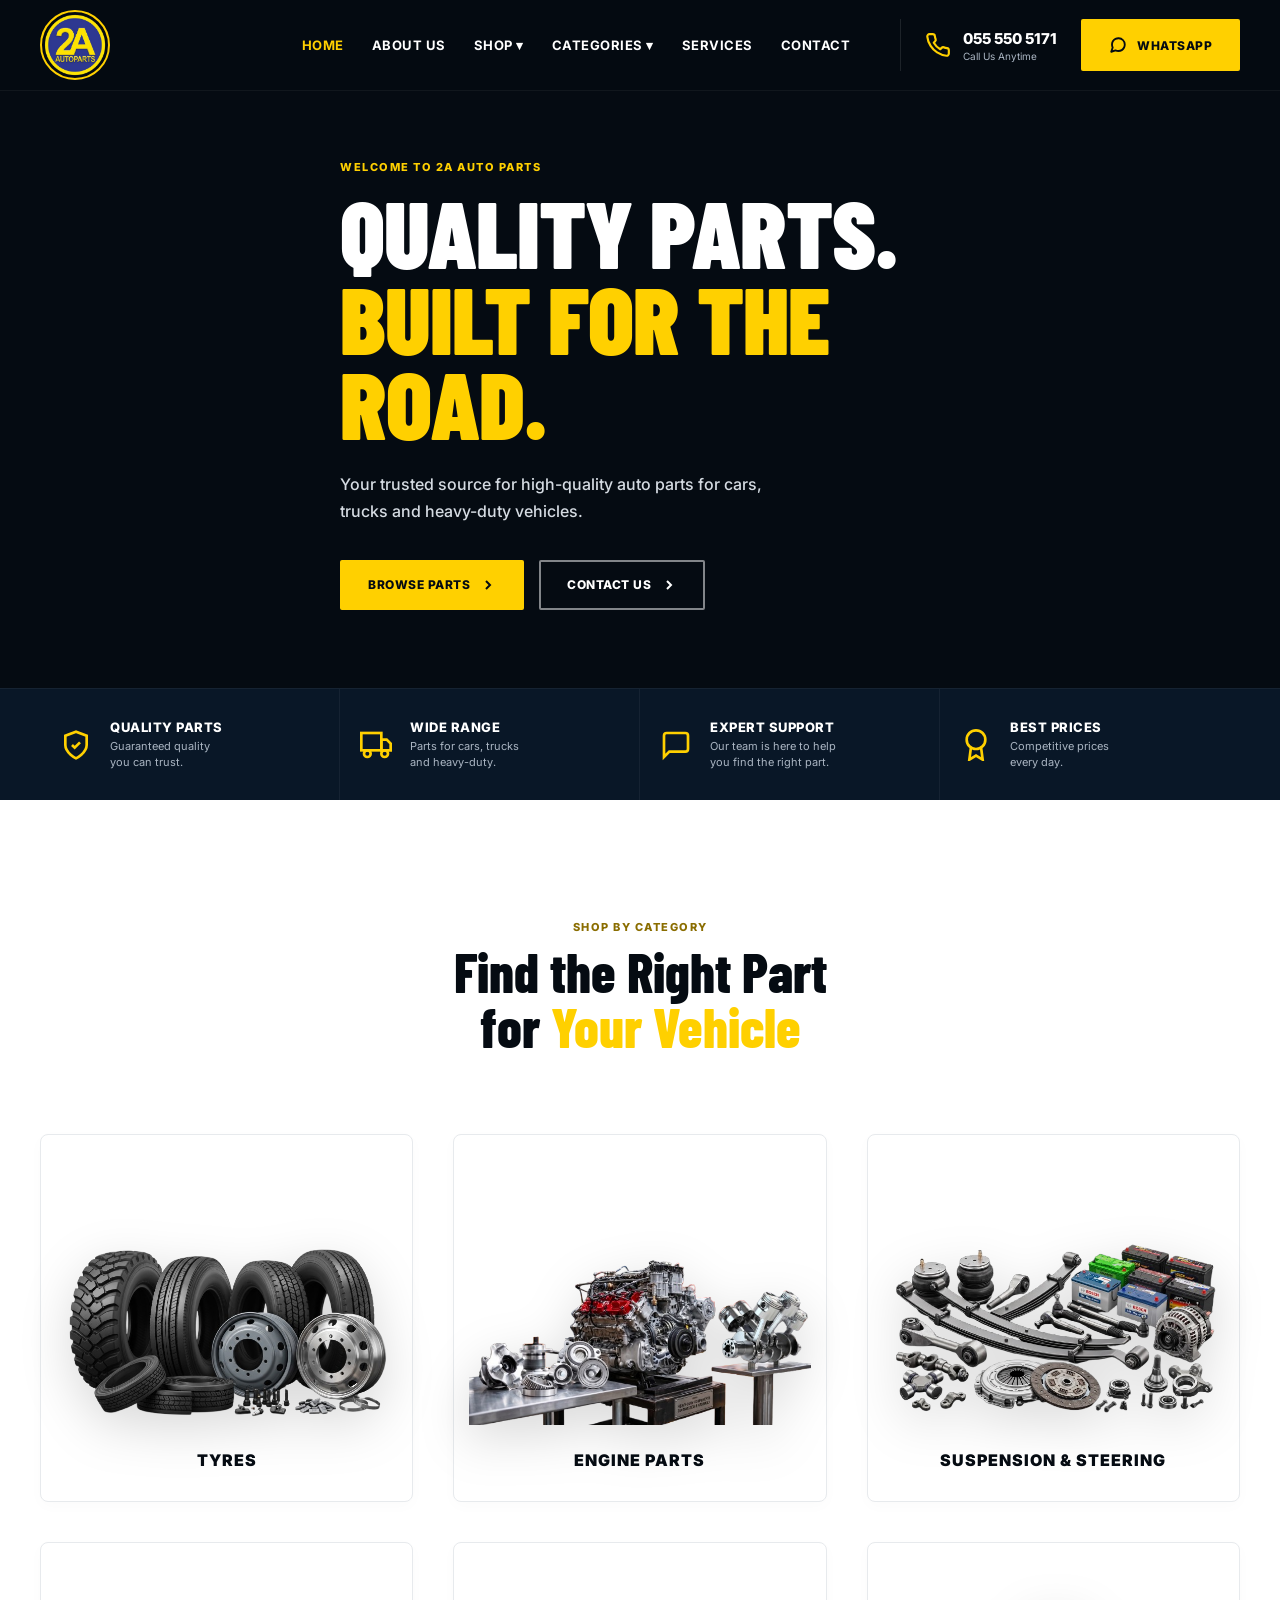
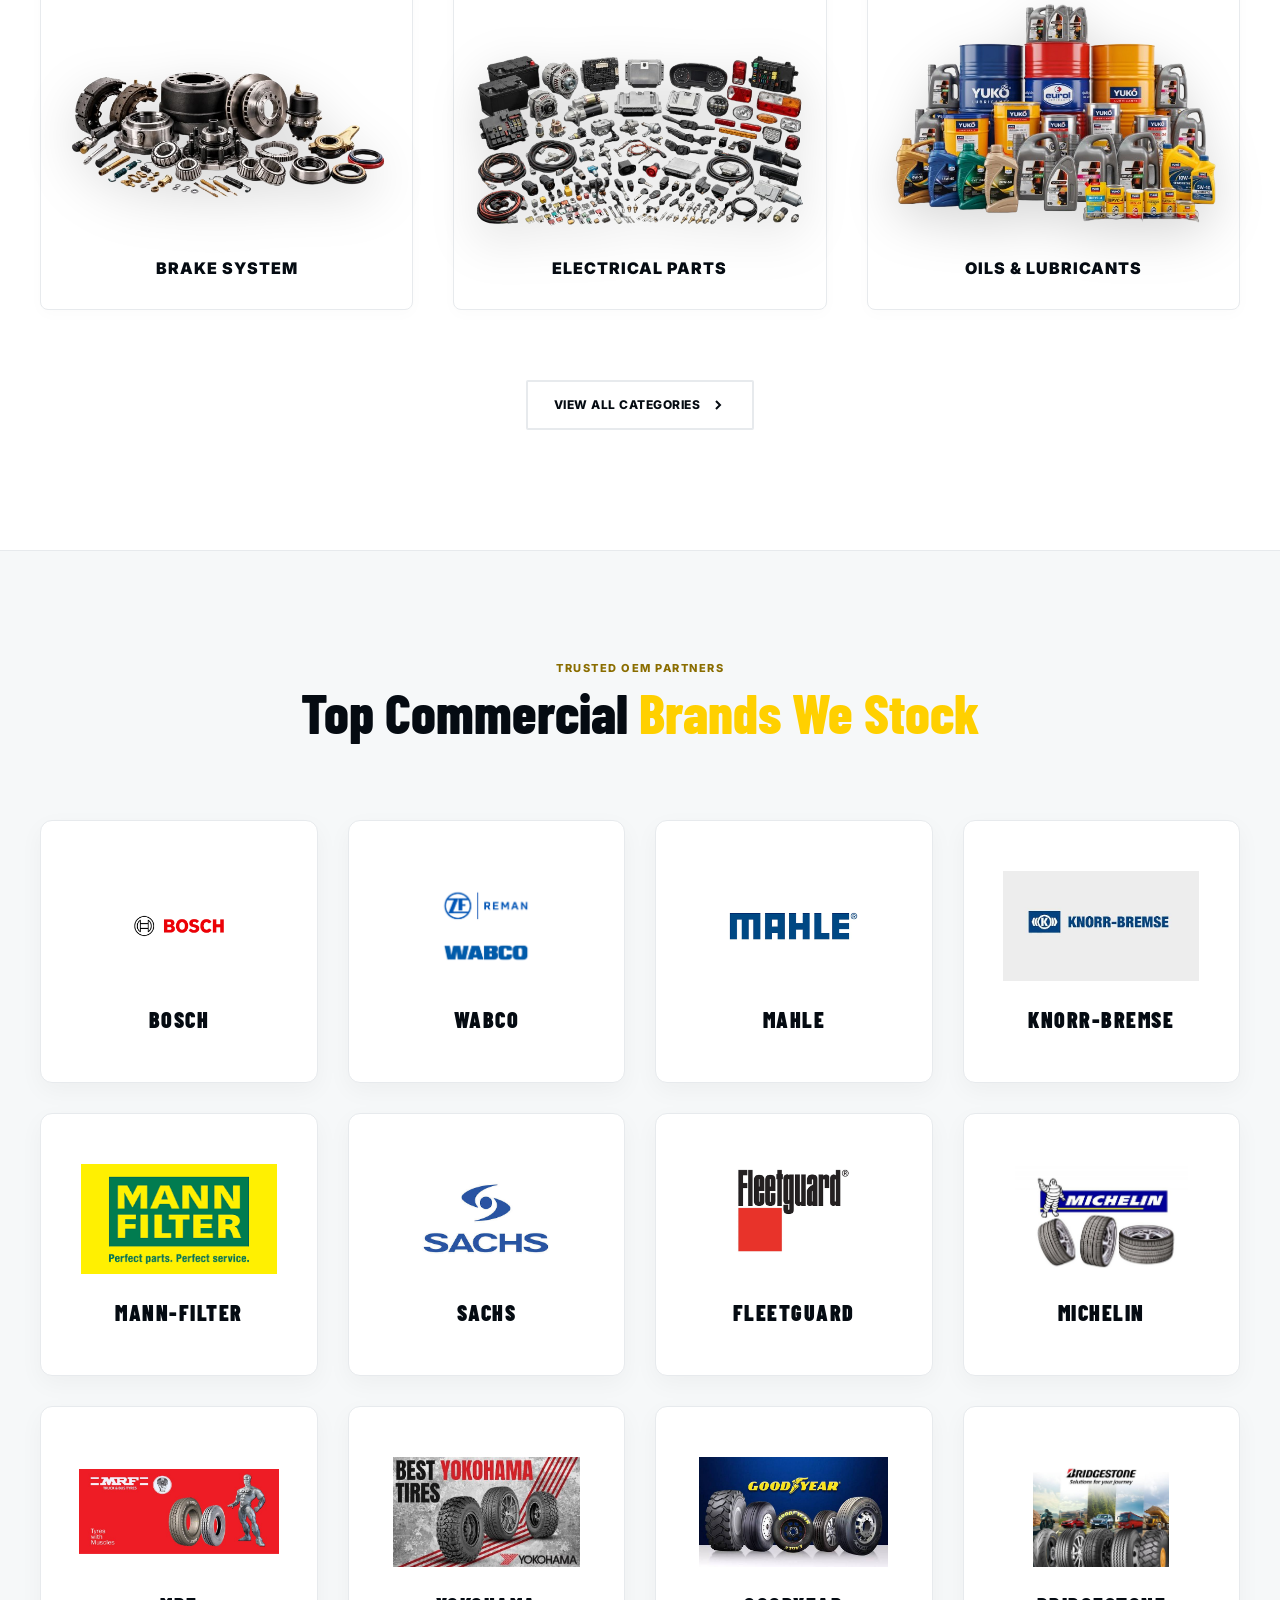
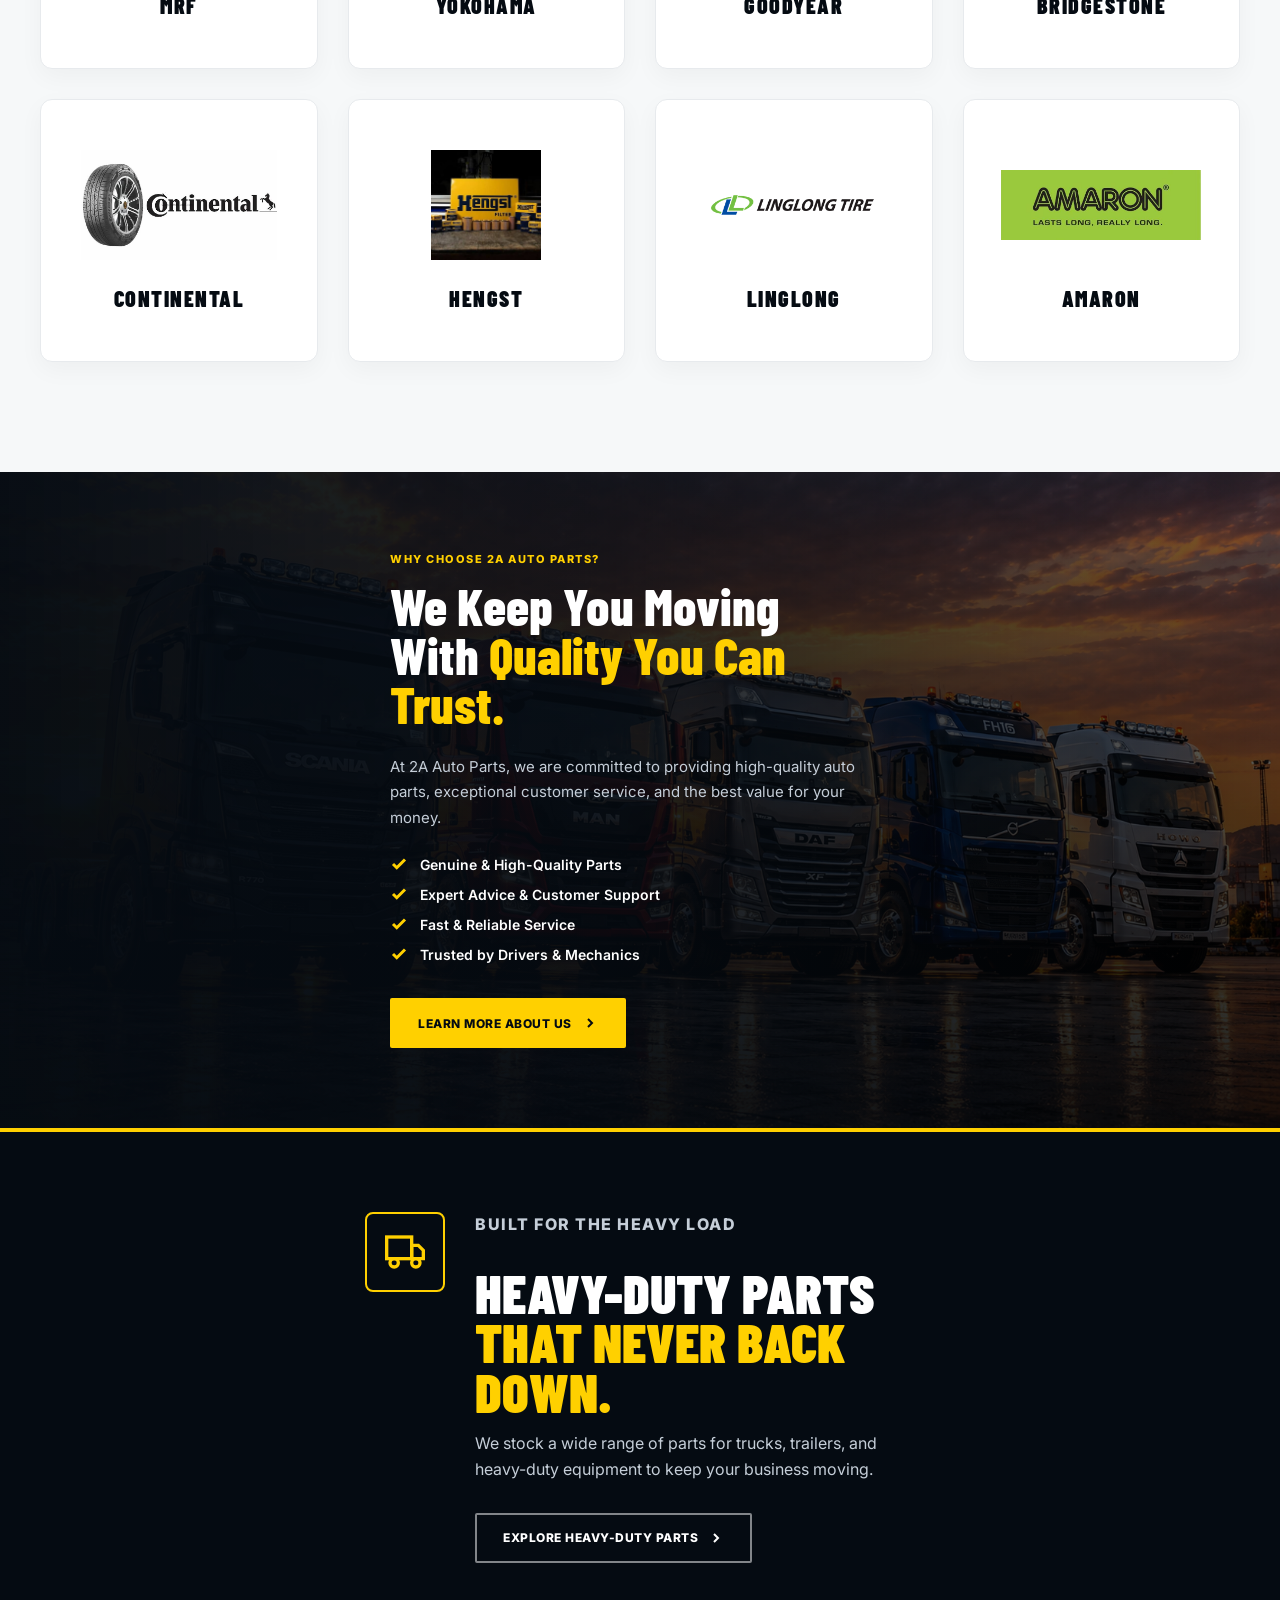
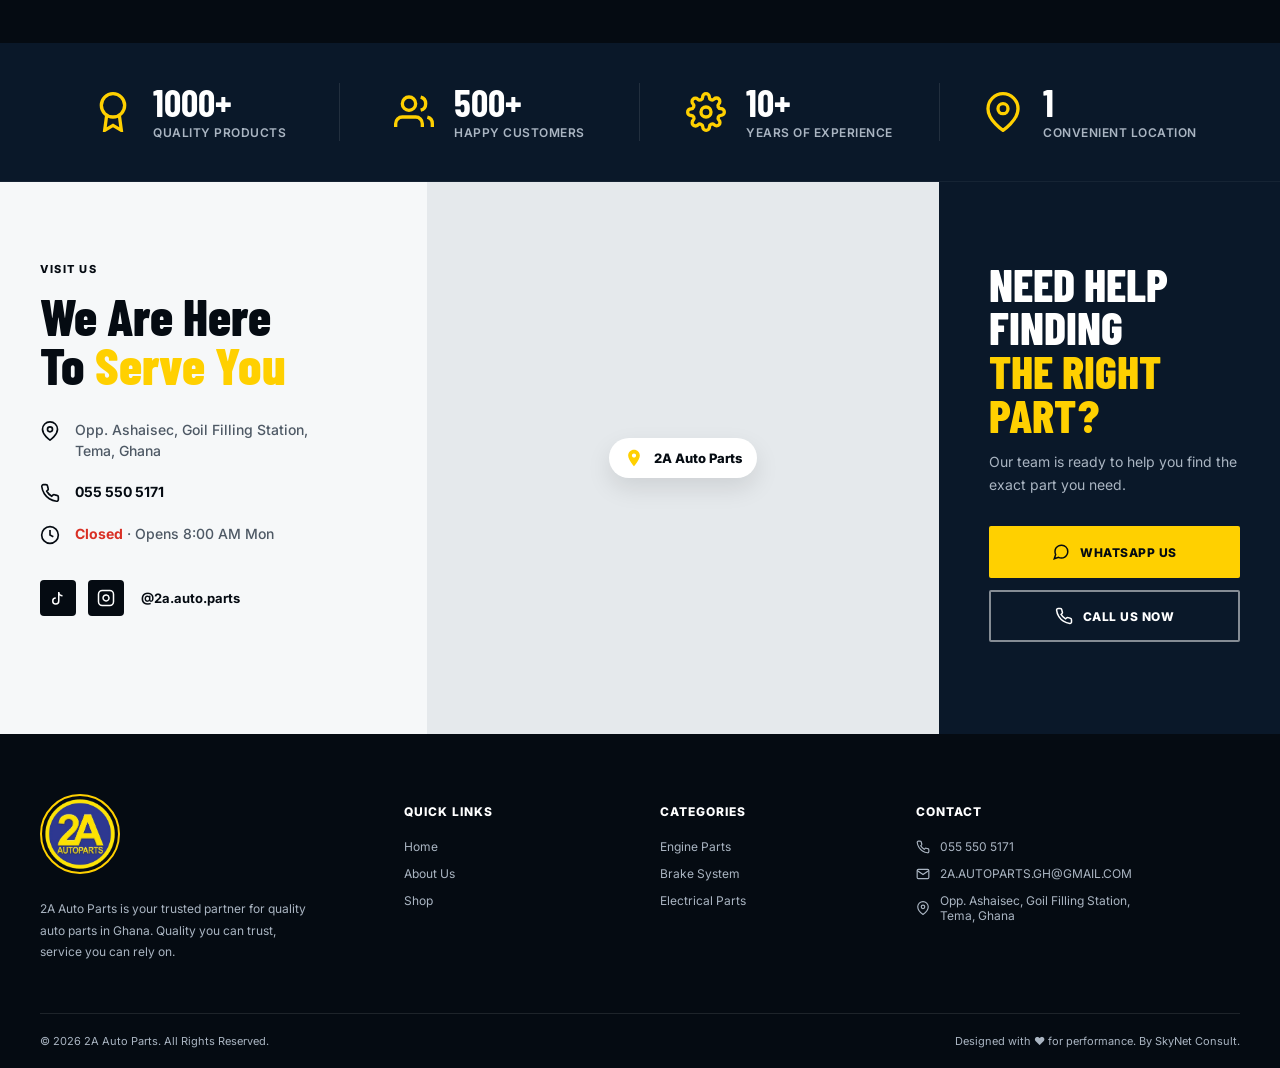
==== commit ec14ed2b: "Add files via upload" ====
--- a/index.html
+++ b/index.html
@@ -147,7 +147,7 @@
     .oil-art { background-image: url("oil.png"); }
 
     /* ------------------------------------------------ */
-    /* UPGRADED POPULAR BRANDS SECTION                  */
+    /* ULTIMATE POPULAR BRANDS SECTION                  */
     /* ------------------------------------------------ */
     .brands-section { 
       padding: 110px 0; 
@@ -162,31 +162,31 @@
       margin-top: 60px; 
     }
     
-    /* Made cards bigger, wider, and taller */
+    /* Massive, Bright Cards */
     .brand-card { 
       background: #fff; 
       border: 1px solid var(--border); 
-      border-radius: 8px; 
+      border-radius: 12px; 
       padding: 50px 30px; 
       display: flex; 
       flex-direction: column; 
       align-items: center; 
       justify-content: center; 
       transition: all 0.4s cubic-bezier(0.16, 1, 0.3, 1); 
-      box-shadow: 0 5px 20px rgba(0,0,0,0.03); 
+      box-shadow: 0 8px 24px rgba(0,0,0,0.04); 
       text-align: center;
-      min-height: 220px;
-    }
-    
-    /* Stronger lift and pop on hover */
+      min-height: 240px; 
+    }
+    
+    /* Dramatic lift on hover */
     .brand-card:hover { 
-      transform: translateY(-10px); 
+      transform: translateY(-12px); 
       border-color: var(--yellow); 
-      box-shadow: 0 25px 50px rgba(5,11,18,0.1); 
+      box-shadow: 0 30px 60px rgba(5,11,18,0.12); 
     }
     
     .brand-img-wrap { 
-      height: 100px; 
+      height: 110px; /* Huge area for the logo */
       display: flex; 
       align-items: center; 
       justify-content: center; 
@@ -194,22 +194,22 @@
       width: 100%;
     }
     
-    /* Removed grayscale! Images are full color and scale up larger */
     .brand-img-wrap img { 
-      max-width: 180px; 
+      max-width: 200px; 
       max-height: 100%; 
       object-fit: contain; 
       transition: all 0.4s cubic-bezier(0.16, 1, 0.3, 1); 
     }
     
+    /* Subtle zoom on hover */
     .brand-card:hover .brand-img-wrap img { 
       transform: scale(1.1); 
     }
     
     .brand-name { 
       font-family: "Barlow Condensed", sans-serif; 
-      font-size: 20px; 
-      font-weight: 800; 
+      font-size: 22px; 
+      font-weight: 900; 
       color: var(--navy); 
       text-transform: uppercase; 
       letter-spacing: 1.5px; 
@@ -326,7 +326,7 @@
     @media(max-width: 680px) {
       .container { width: min(100% - 28px, 1200px); }
       .nav { height: 75px; }
-      .brand img { width: 50px; height: 50px; }
+      .brand img { width: 55px; height: 55px; }
       
       .hero { min-height: 600px; padding-top: 80px; }
       .hero-content { padding: 40px 0 80px; text-align: center; }
@@ -339,10 +339,12 @@
       .category-grid { grid-template-columns: 1fr; gap: 35px; }
       .category-art { height: 260px; }
       
+      /* MASSIVE FIX FOR MOBILE BRAND GRID */
       .brands-grid { grid-template-columns: repeat(2, 1fr); gap: 15px; }
-      .brand-card { padding: 35px 20px; min-height: 160px; }
-      .brand-img-wrap { height: 100px; }
-      .brand-img-wrap img { max-width: 180px; }
+      .brand-card { padding: 40px 15px; min-height: 180px; }
+      .brand-img-wrap { height: 60px; margin-bottom: 15px; }
+      .brand-img-wrap img { max-width: 140px; }
+      .brand-name { font-size: 16px; }
       
       .about h2, .heavy-text h2, .location-info h2, .help-card h2 { font-size: 40px; }
       .heavy-content { flex-direction: column; text-align: center; align-items: center; }
@@ -571,19 +573,21 @@
           
           <div class="brand-card">
             <div class="brand-img-wrap">
-              <img src="brand-hengst.png" alt="Hengst" onerror="this.src='data:image/svg+xml;utf8,<svg xmlns=\'http://www.w3.org/2000/svg\' width=\'100\' height=\'40\'><rect width=\'100\' height=\'40\' fill=\'%23e7eaed\'/><text x=\'50%\' y=\'50%\' dominant-baseline=\'middle\' text-anchor=\'middle\' font-family=\'sans-serif\' font-weight=\'bold\' fill=\'%2366717e\'>MERITOR</text></svg>'">
+              <img src="brand-hengst.png" alt="Hengst" onerror="this.src='data:image/svg+xml;utf8,<svg xmlns=\'http://www.w3.org/2000/svg\' width=\'100\' height=\'40\'><rect width=\'100\' height=\'40\' fill=\'%23e7eaed\'/><text x=\'50%\' y=\'50%\' dominant-baseline=\'middle\' text-anchor=\'middle\' font-family=\'sans-serif\' font-weight=\'bold\' fill=\'%2366717e\'>HENGST</text></svg>'">
             </div>
             <span class="brand-name">Hengst</span>
           </div>
-          <div class="brand-card">
-            <div class="brand-img-wrap">
-              <img src="brand-linglong.png" alt="Linglong" onerror="this.src='data:image/svg+xml;utf8,<svg xmlns=\'http://www.w3.org/2000/svg\' width=\'100\' height=\'40\'><rect width=\'100\' height=\'40\' fill=\'%23e7eaed\'/><text x=\'50%\' y=\'50%\' dominant-baseline=\'middle\' text-anchor=\'middle\' font-family=\'sans-serif\' font-weight=\'bold\' fill=\'%2366717e\'>MERITOR</text></svg>'">
+          
+          <div class="brand-card">
+            <div class="brand-img-wrap">
+              <img src="brand-linglong.png" alt="Linglong" onerror="this.src='data:image/svg+xml;utf8,<svg xmlns=\'http://www.w3.org/2000/svg\' width=\'100\' height=\'40\'><rect width=\'100\' height=\'40\' fill=\'%23e7eaed\'/><text x=\'50%\' y=\'50%\' dominant-baseline=\'middle\' text-anchor=\'middle\' font-family=\'sans-serif\' font-weight=\'bold\' fill=\'%2366717e\'>LINGLONG</text></svg>'">
             </div>
             <span class="brand-name">linglong</span>
           </div>
-          <div class="brand-card">
-            <div class="brand-img-wrap">
-              <img src="brand-amaron.png" alt="Amaron" onerror="this.src='data:image/svg+xml;utf8,<svg xmlns=\'http://www.w3.org/2000/svg\' width=\'100\' height=\'40\'><rect width=\'100\' height=\'40\' fill=\'%23e7eaed\'/><text x=\'50%\' y=\'50%\' dominant-baseline=\'middle\' text-anchor=\'middle\' font-family=\'sans-serif\' font-weight=\'bold\' fill=\'%2366717e\'>MERITOR</text></svg>'">
+          
+          <div class="brand-card">
+            <div class="brand-img-wrap">
+              <img src="brand-amaron.png" alt="Amaron" onerror="this.src='data:image/svg+xml;utf8,<svg xmlns=\'http://www.w3.org/2000/svg\' width=\'100\' height=\'40\'><rect width=\'100\' height=\'40\' fill=\'%23e7eaed\'/><text x=\'50%\' y=\'50%\' dominant-baseline=\'middle\' text-anchor=\'middle\' font-family=\'sans-serif\' font-weight=\'bold\' fill=\'%2366717e\'>AMARON</text></svg>'">
             </div>
             <span class="brand-name">Amaron</span>
           </div>
